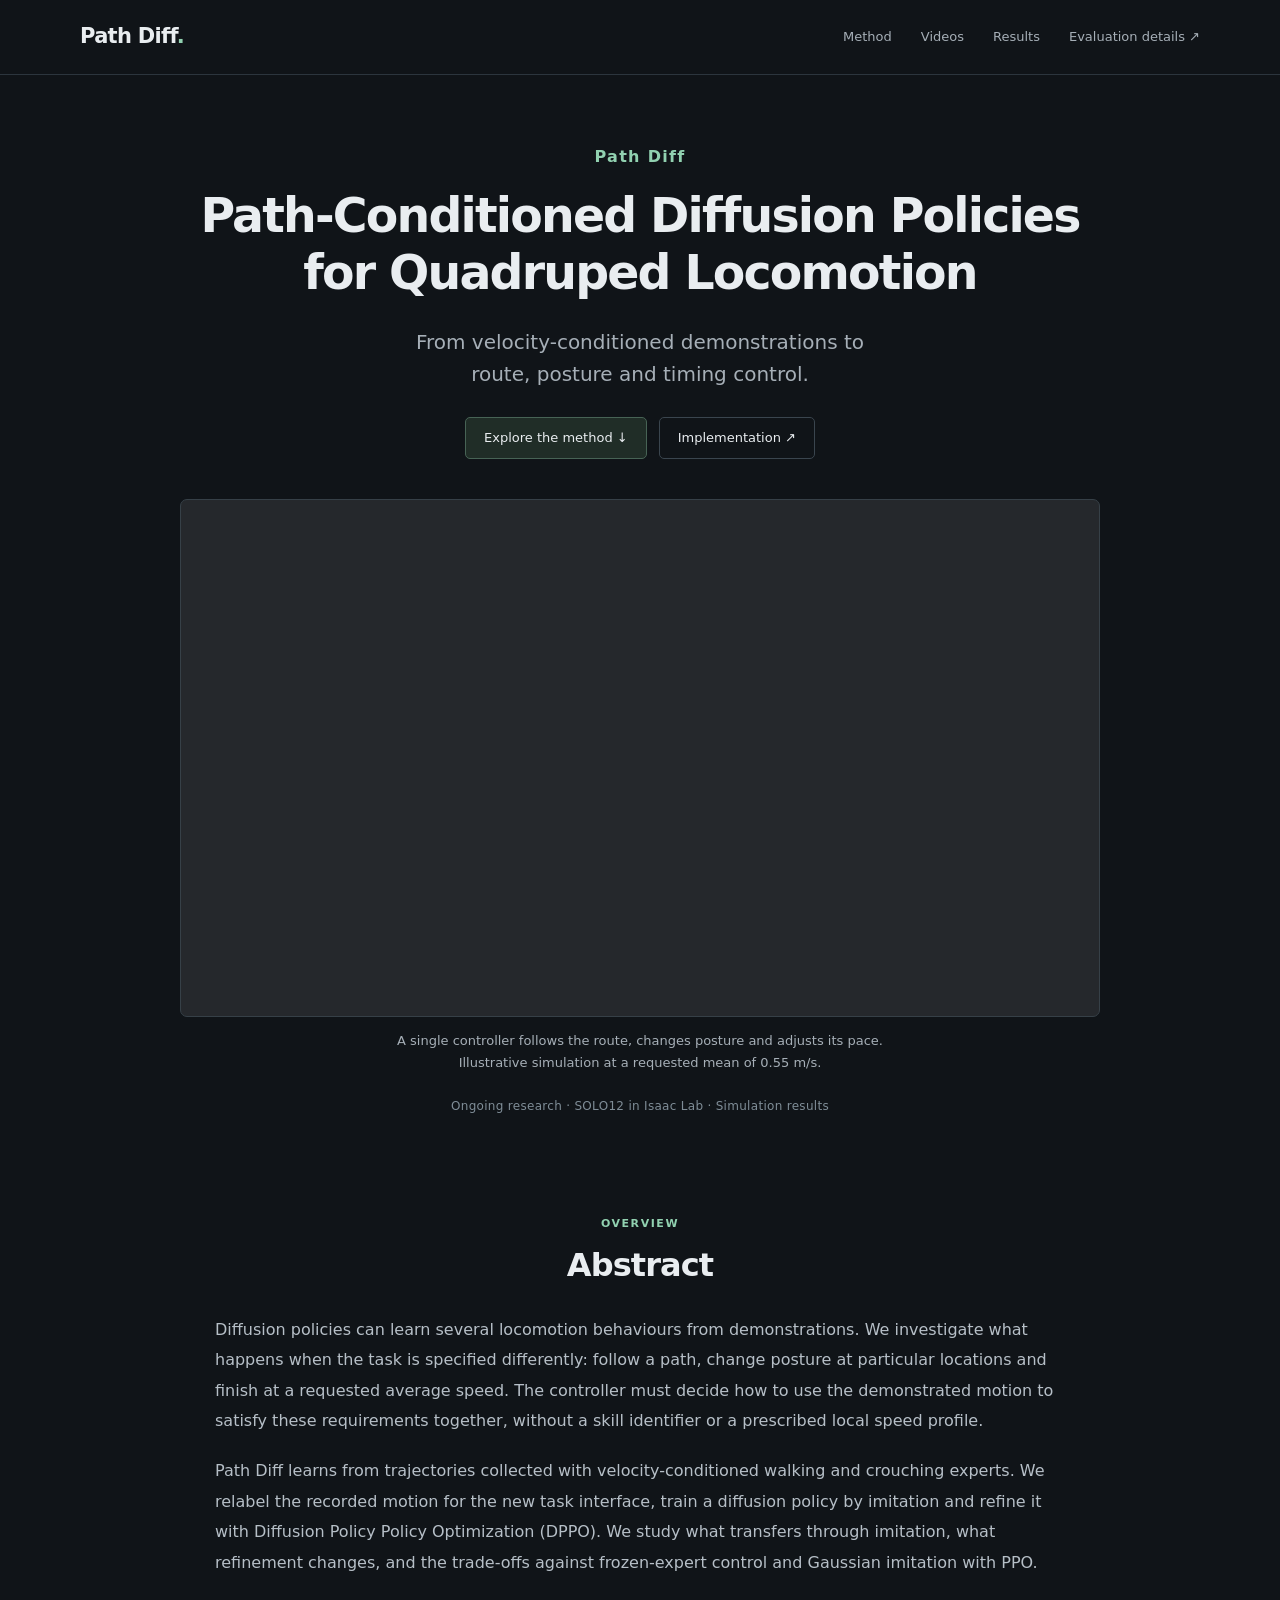
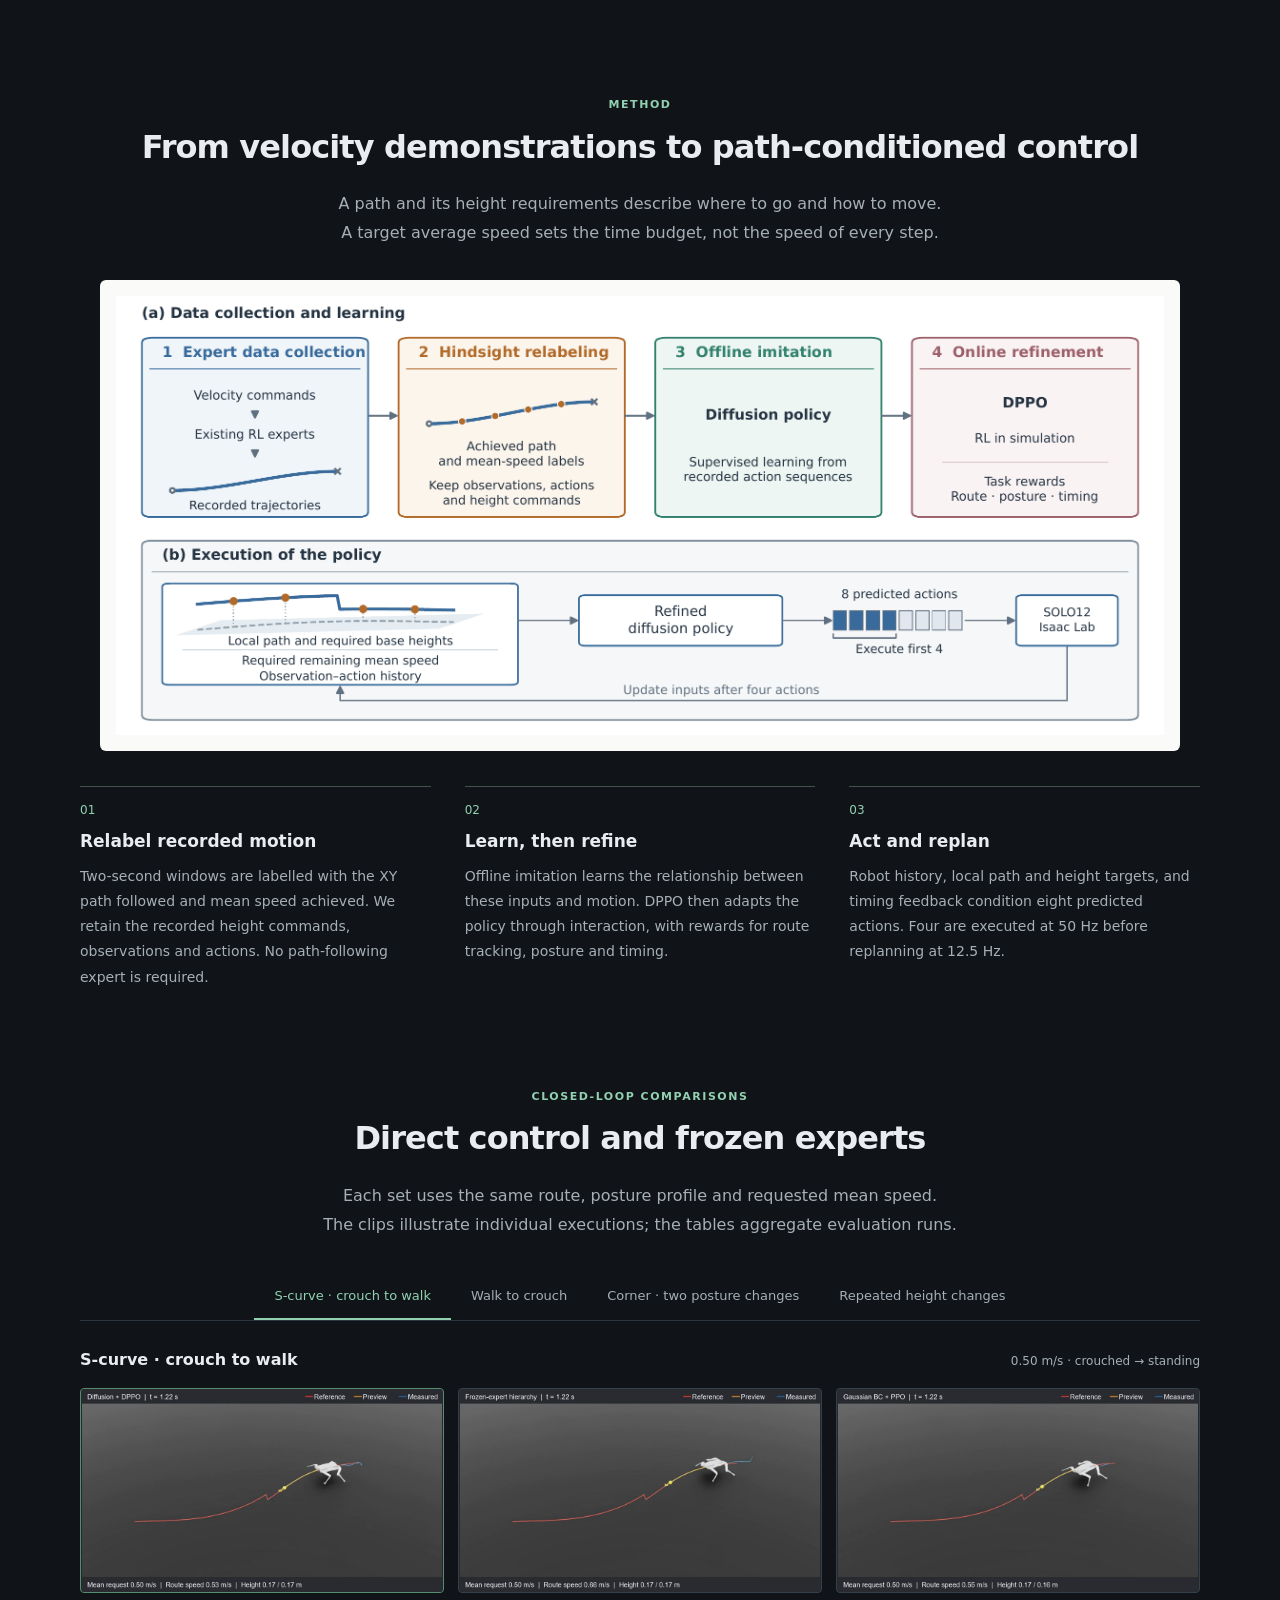
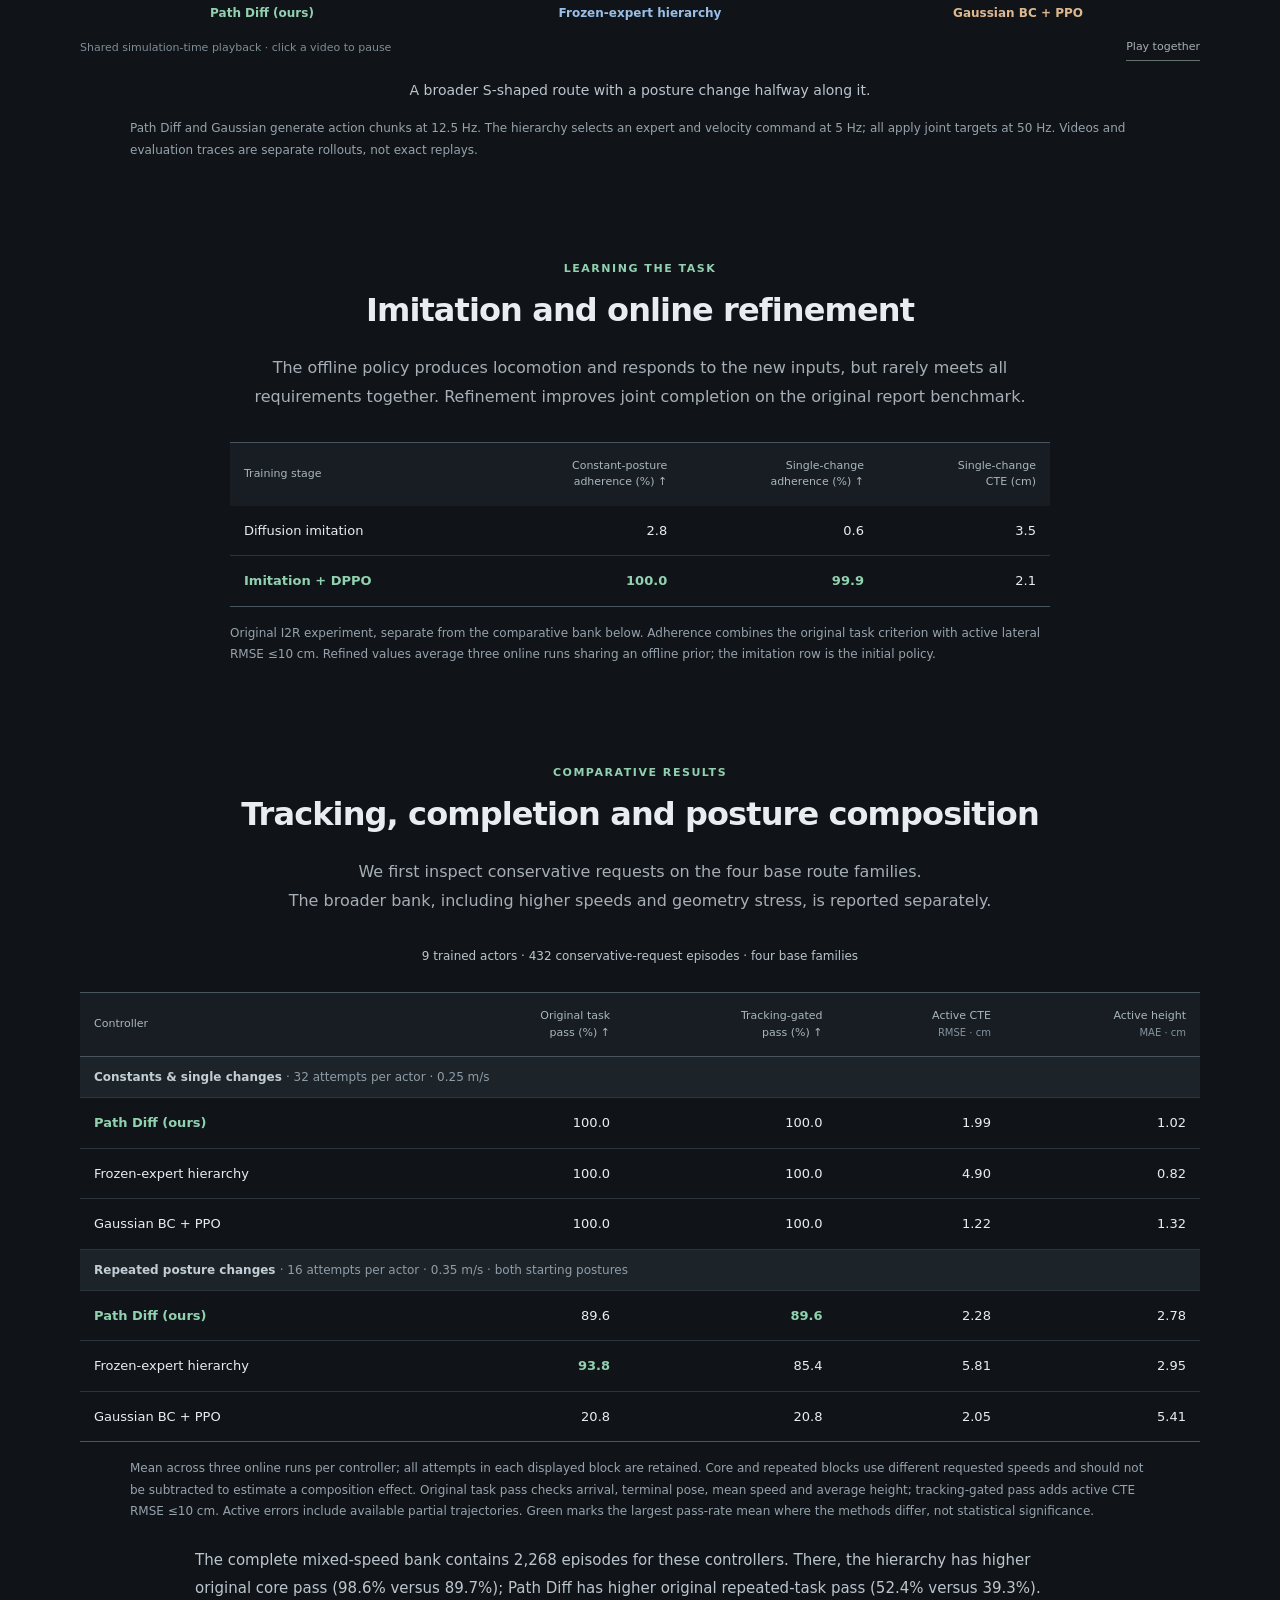
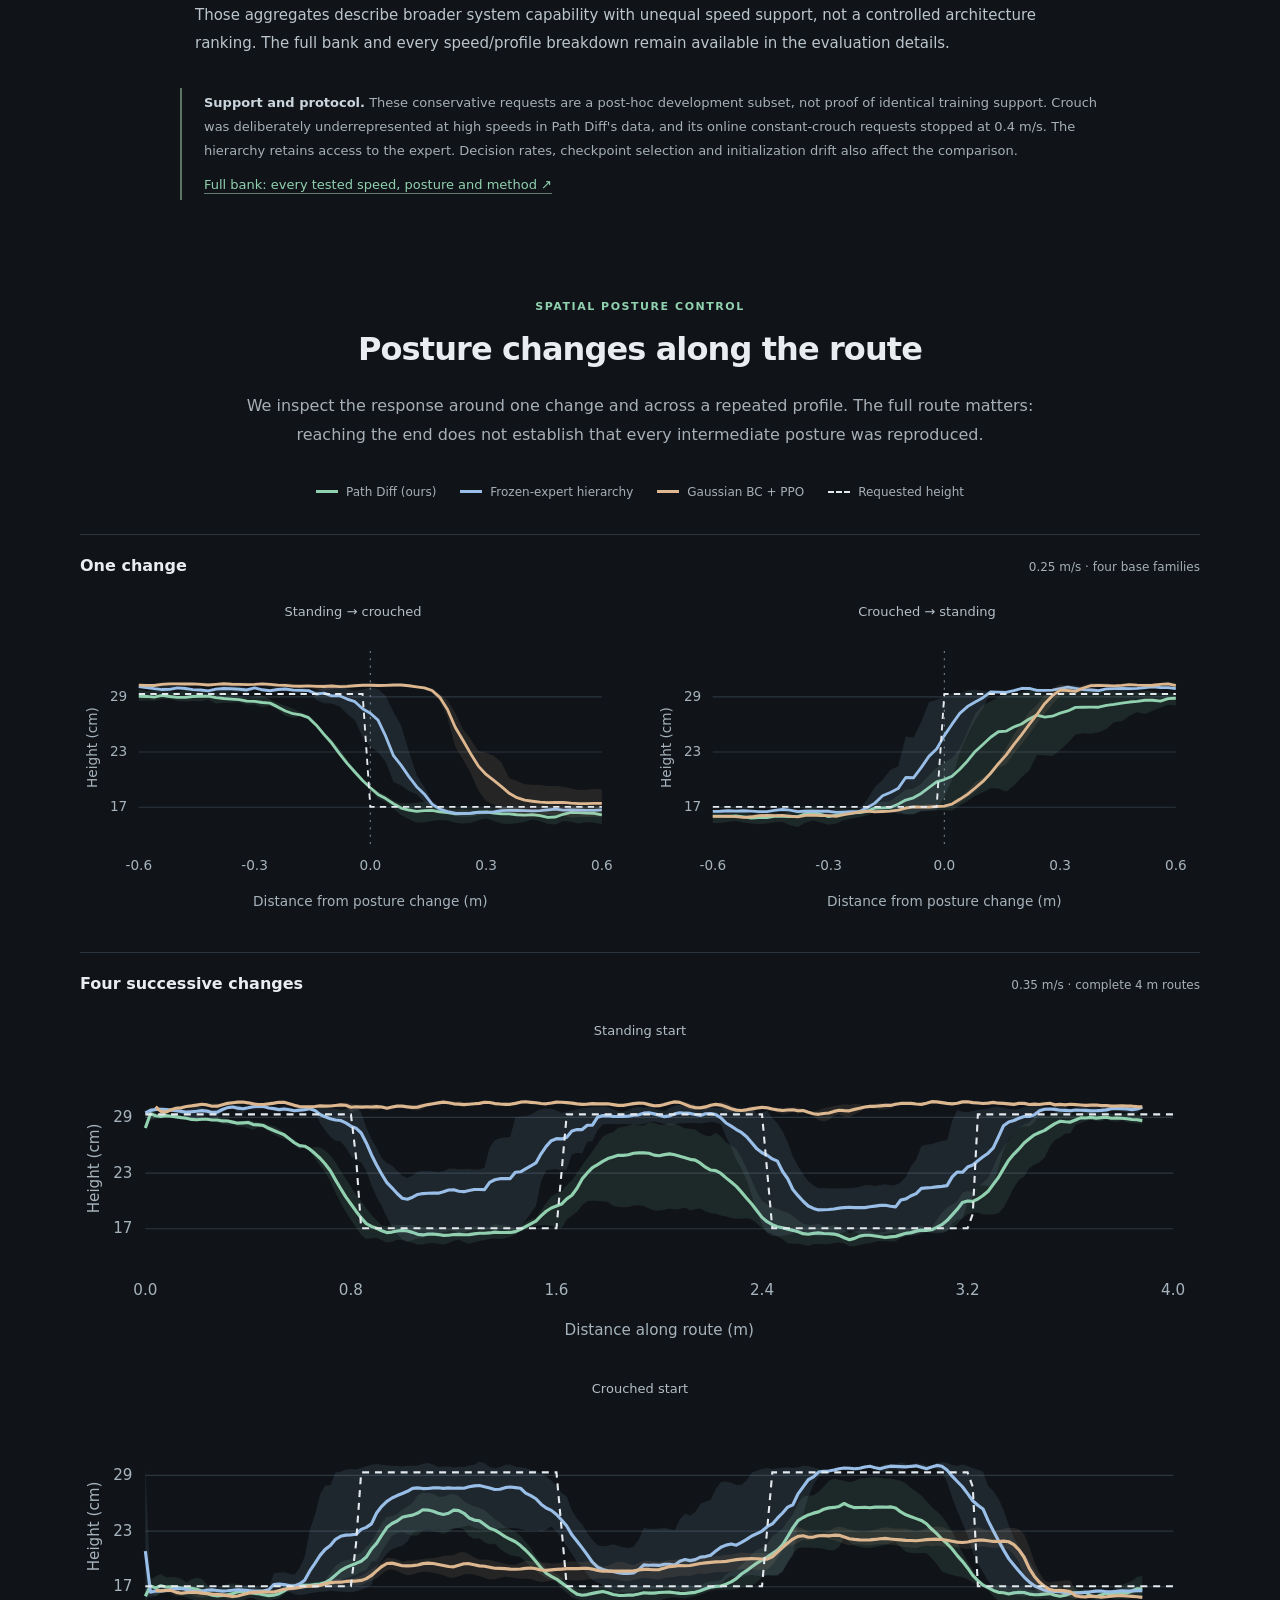
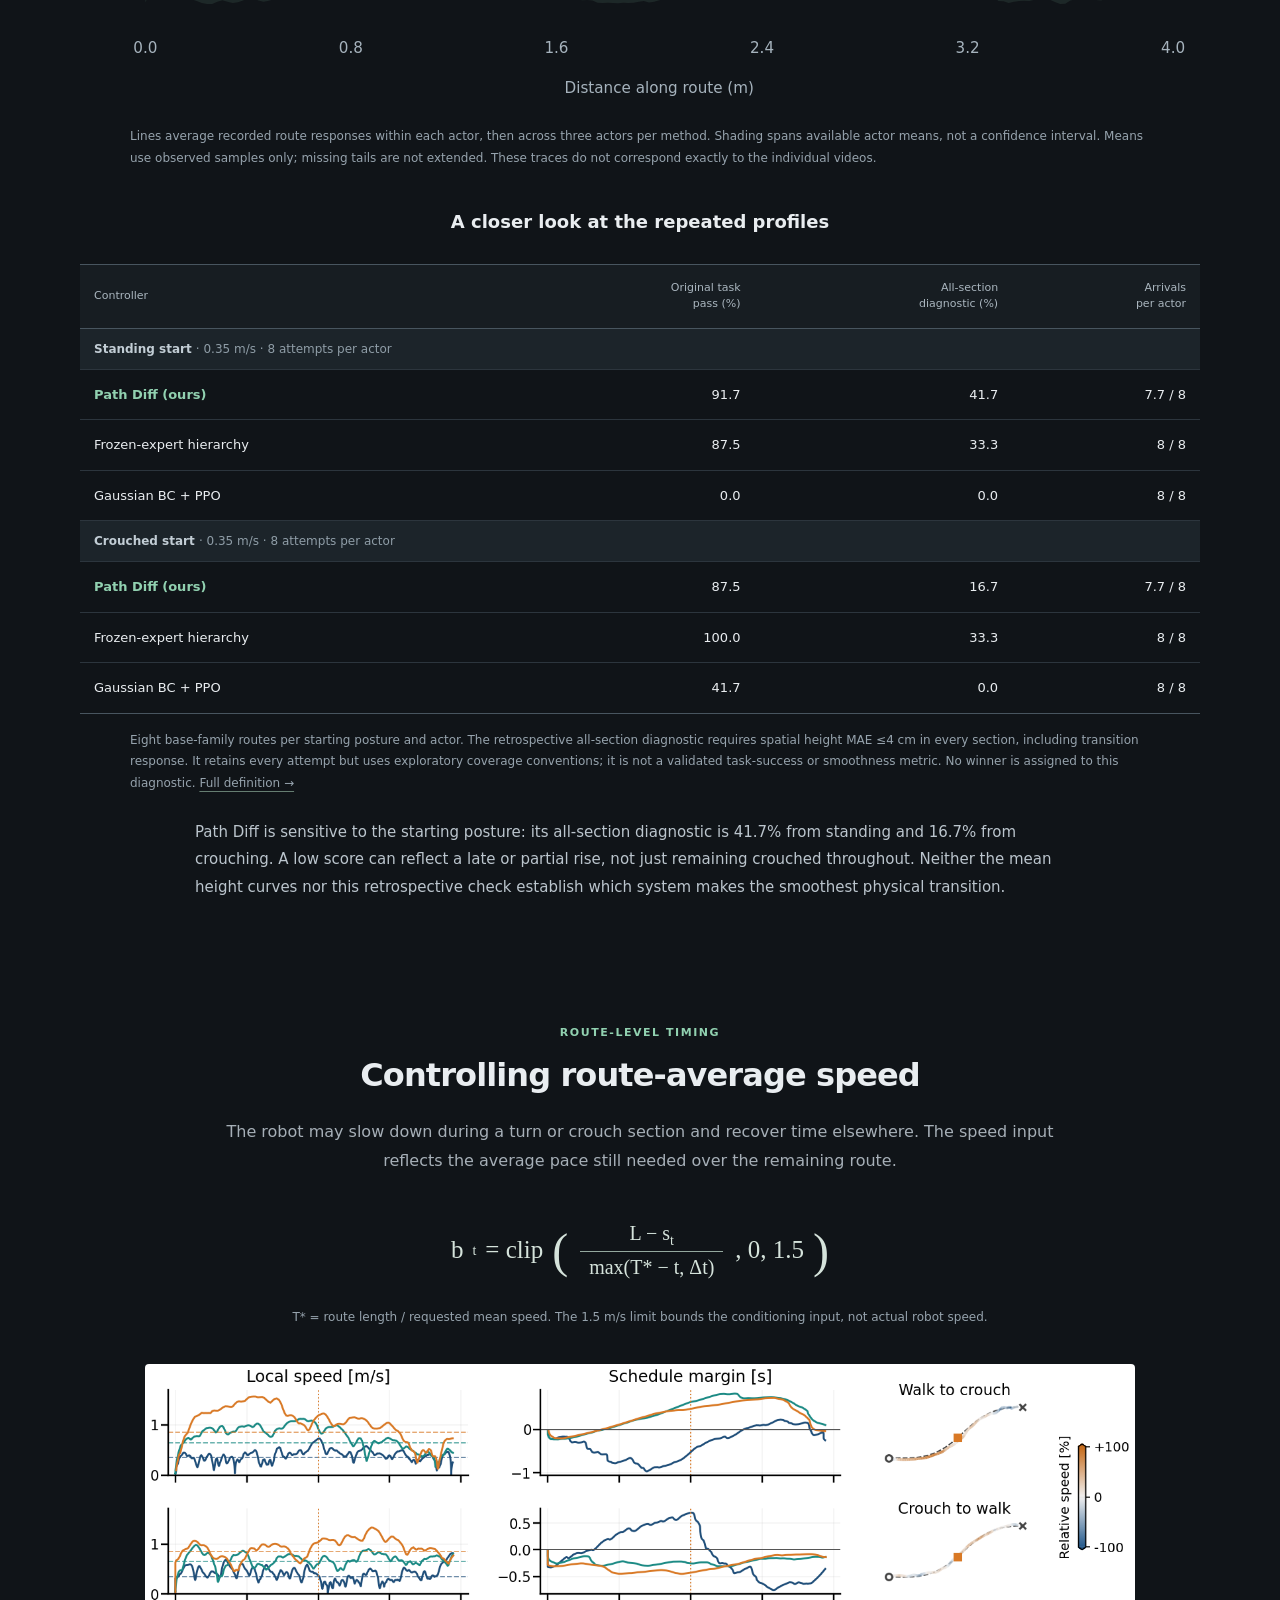
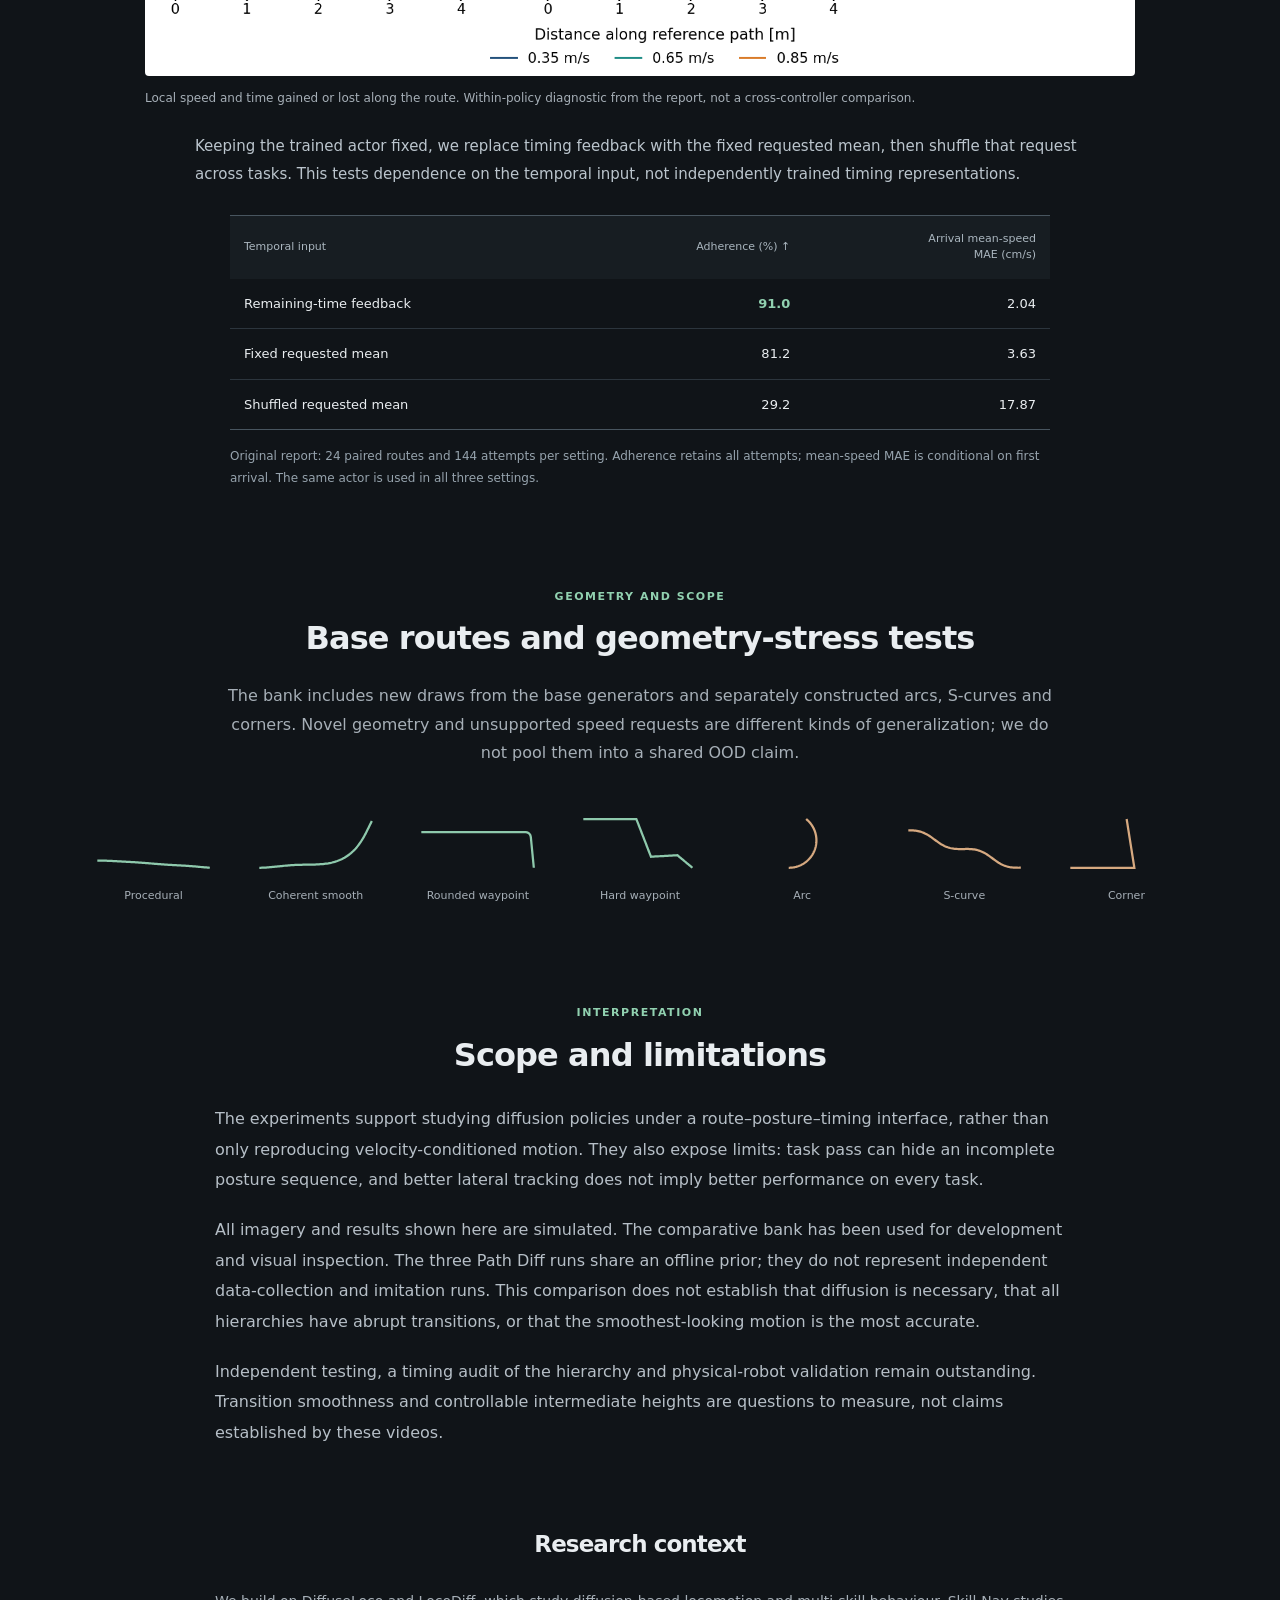
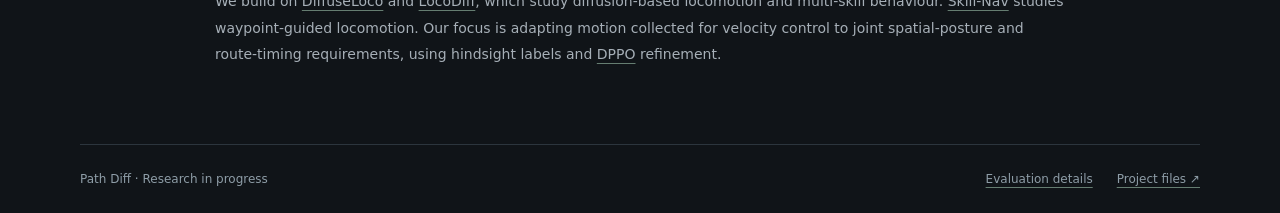
==== index.html @ ec0218c5 "Update research page, comparative evidence and metric definitions" ====
<!doctype html>
<html lang="en"><head>
<meta charset="utf-8"><meta name="viewport" content="width=device-width,initial-scale=1">
<meta name="theme-color" content="#101418"><meta name="description" content="Path Diff investigates path, posture and timing control with diffusion policies learned from velocity-conditioned locomotion experts.">
<meta property="og:title" content="Path Diff — Path-Conditioned Diffusion Policies for Quadruped Locomotion">
<meta property="og:description" content="From velocity-conditioned demonstrations to route, posture and timing control. Method, simulation comparisons and experimental results on SOLO12.">
<title>Path Diff — Path-Conditioned Diffusion Policies for Quadruped Locomotion</title>
<link rel="stylesheet" href="styles.css?v=20261118-research"><script src="evidence.js?v=20261118-research" defer></script><script src="app.js?v=20261118-research" defer></script><script src="research.js?v=20261118-research" defer></script>
</head><body>
<a class="skip" href="#main">Skip to content</a>
<header><nav class="container" aria-label="Main navigation"><a class="brand" href="#top">Path Diff<span>.</span></a><div><a href="#method">Method</a><a href="#compare">Videos</a><a href="#results">Results</a><a href="results.html">Evaluation details ↗</a></div></nav></header>
<main id="main">
<section class="intro container" id="top">
<p class="eyebrow">Path Diff</p><h1>Path-Conditioned Diffusion Policies<br class="desktop-break"> for Quadruped Locomotion</h1>
<p class="lead">From velocity-conditioned demonstrations to<br class="desktop-break"> route, posture and timing control.</p>
<div class="hero-links"><a class="resource primary" href="#method">Explore the method ↓</a><a class="resource" href="https://github.com/Stargix/isaaclab-solo-diffusion-policies">Implementation ↗</a></div>
<figure class="teaser"><div class="teaser-media"><video src="assets/media/teaser_recreated_short.mp4" autoplay muted loop playsinline preload="metadata" aria-label="SOLO12 follows a curved route and changes posture in Isaac Lab"></video></div><figcaption>A single controller follows the route, changes posture and adjusts its pace.<br>Illustrative simulation at a requested mean of 0.55 m/s.</figcaption></figure>
<p class="project-status">Ongoing research · SOLO12 in Isaac Lab · Simulation results</p>
</section>
<section class="container section prose" id="abstract">
<p class="section-kicker">Overview</p><h2>Abstract</h2>
<p>Diffusion policies can learn several locomotion behaviours from demonstrations. We investigate what happens when the task is specified differently: follow a path, change posture at particular locations and finish at a requested average speed. The controller must decide how to use the demonstrated motion to satisfy these requirements together, without a skill identifier or a prescribed local speed profile.</p>
<p>Path Diff learns from trajectories collected with velocity-conditioned walking and crouching experts. We relabel the recorded motion for the new task interface, train a diffusion policy by imitation and refine it with Diffusion Policy Policy Optimization (DPPO). We study what transfers through imitation, what refinement changes, and the trade-offs against frozen-expert control and Gaussian imitation with PPO.</p>
</section>
<section class="container section" id="method">
<p class="section-kicker">Method</p><h2>From velocity demonstrations to path-conditioned control</h2>
<p class="section-copy">A path and its height requirements describe where to go and how to move.<br class="desktop-break"> A target average speed sets the time budget, not the speed of every step.</p>
<figure class="method"><a href="assets/figures/method_grouped_25d_final.pdf" aria-label="Open method diagram as PDF"><img src="assets/figures/method_grouped_25d_final.png" loading="lazy" alt="Velocity-conditioned expert motion is relabelled for imitation and refined with DPPO. Local path and height targets, timing feedback and robot history condition execution."></a></figure>
<div class="method-explanation">
<div><span class="step">01</span><h3>Relabel recorded motion</h3><p>Two-second windows are labelled with the XY path followed and mean speed achieved. We retain the recorded height commands, observations and actions. No path-following expert is required.</p></div>
<div><span class="step">02</span><h3>Learn, then refine</h3><p>Offline imitation learns the relationship between these inputs and motion. DPPO then adapts the policy through interaction, with rewards for route tracking, posture and timing.</p></div>
<div><span class="step">03</span><h3>Act and replan</h3><p>Robot history, local path and height targets, and timing feedback condition eight predicted actions. Four are executed at 50 Hz before replanning at 12.5 Hz.</p></div>
</div></section>
<section class="container section" id="compare">
<p class="section-kicker">Closed-loop comparisons</p><h2>Direct control and frozen experts</h2>
<p class="section-copy">Each set uses the same route, posture profile and requested mean speed.<br class="desktop-break"> The clips illustrate individual executions; the tables aggregate evaluation runs.</p>
<div id="scenario-grid" class="scenario-grid" role="group" aria-label="Choose a comparison route"></div>
<div class="case-heading"><h3 id="case-title">Loading comparison</h3><p id="case-request"></p></div>
<div class="video-grid-wrap"><div id="videos" class="videos"></div></div>
<div class="playback-note"><span>Shared simulation-time playback · click a video to pause</span><button id="play" type="button" aria-pressed="false">Play together</button></div>
<p id="case-explanation" class="case-explanation" aria-live="polite">Loading comparisons…</p>
<p class="table-note">Path Diff and Gaussian generate action chunks at 12.5 Hz. The hierarchy selects an expert and velocity command at 5 Hz; all apply joint targets at 50 Hz. Videos and evaluation traces are separate rollouts, not exact replays.</p>
</section>
<section class="container section" id="learning-stages">
<p class="section-kicker">Learning the task</p><h2>Imitation and online refinement</h2>
<p class="section-copy">The offline policy produces locomotion and responds to the new inputs, but rarely meets all requirements together. Refinement improves joint completion on the original report benchmark.</p>
<div id="training-table" class="result-table compact"></div>
<p class="table-note narrow">Original I2R experiment, separate from the comparative bank below. Adherence combines the original task criterion with active lateral RMSE ≤10 cm. Refined values average three online runs sharing an offline prior; the imitation row is the initial policy.</p>
</section>
<section class="container section" id="results">
<p class="section-kicker">Comparative results</p><h2>Tracking, completion and posture composition</h2>
<p class="section-copy">We first inspect conservative requests on the four base route families.<br class="desktop-break"> The broader bank, including higher speeds and geometry stress, is reported separately.</p>
<p id="bank-overview" class="data-scope">Loading evaluation bank…</p><div id="system-results" class="result-table"></div>
<p class="table-note">Mean across three online runs per controller; all attempts in each displayed block are retained. Core and repeated blocks use different requested speeds and should not be subtracted to estimate a composition effect. Original task pass checks arrival, terminal pose, mean speed and average height; tracking-gated pass adds active CTE RMSE ≤10 cm. Active errors include available partial trajectories. Green marks the largest pass-rate mean where the methods differ, not statistical significance.</p>
<p id="system-reading" class="reading"></p>
<div class="protocol-note"><p><strong>Support and protocol.</strong> These conservative requests are a post-hoc development subset, not proof of identical training support. Crouch was deliberately underrepresented at high speeds in Path Diff's data, and its online constant-crouch requests stopped at 0.4 m/s. The hierarchy retains access to the expert. Decision rates, checkpoint selection and initialization drift also affect the comparison.</p><a href="results.html">Full bank: every tested speed, posture and method ↗</a></div>
</section>
<section class="container section" id="transitions">
<p class="section-kicker">Spatial posture control</p><h2>Posture changes along the route</h2>
<p class="section-copy">We inspect the response around one change and across a repeated profile. The full route matters: reaching the end does not establish that every intermediate posture was reproduced.</p>
<div class="method-legend"><span class="ours">Path Diff (ours)</span><span class="hierarchy">Frozen-expert hierarchy</span><span class="gaussian">Gaussian BC + PPO</span><span class="requested">Requested height</span></div>
<div class="figure-heading"><h3>One change</h3><p>0.25 m/s · four base families</p></div><div id="single-response" class="response-grid"></div>
<div class="figure-heading"><h3>Four successive changes</h3><p>0.35 m/s · complete 4 m routes</p></div><div id="repeated-response" class="sequence-grid"></div>
<p class="table-note">Lines average recorded route responses within each actor, then across three actors per method. Shading spans available actor means, not a confidence interval. Means use observed samples only; missing tails are not extended. These traces do not correspond exactly to the individual videos.</p>
<h3 class="plot-heading">A closer look at the repeated profiles</h3><div id="composition-table" class="result-table"></div>
<p class="table-note">Eight base-family routes per starting posture and actor. The retrospective all-section diagnostic requires spatial height MAE ≤4 cm in every section, including transition response. It retains every attempt but uses exploratory coverage conventions; it is not a validated task-success or smoothness metric. No winner is assigned to this diagnostic. <a href="results.html#definitions">Full definition →</a></p>
<p id="composition-reading" class="reading"></p>
</section>
<section class="container section" id="timing">
<p class="section-kicker">Route-level timing</p><h2>Controlling route-average speed</h2>
<p class="section-copy">The robot may slow down during a turn or crouch section and recover time elsewhere. The speed input reflects the average pace still needed over the remaining route.</p>
<p class="budget-equation" aria-label="Remaining pace is remaining distance divided by remaining time, clipped between zero and 1.5 metres per second">b<sub>t</sub> = clip<span class="equation-bracket">(</span><span class="fraction"><span>L − s<sub>t</sub></span><span>max(T* − t, Δt)</span></span>, 0, 1.5<span class="equation-bracket">)</span></p>
<p class="table-note equation-note">T* = route length / requested mean speed. The 1.5 m/s limit bounds the conditioning input, not actual robot speed.</p>
<figure class="paper-figure"><img src="assets/figures/report/speed_on_path.png" loading="lazy" alt="Local speed and schedule margin along walking-to-crouching and crouching-to-walking routes at three requested mean speeds"><figcaption>Local speed and time gained or lost along the route. Within-policy diagnostic from the report, not a cross-controller comparison.</figcaption></figure>
<p class="reading">Keeping the trained actor fixed, we replace timing feedback with the fixed requested mean, then shuffle that request across tasks. This tests dependence on the temporal input, not independently trained timing representations.</p>
<div id="timing-table" class="result-table compact"></div>
<p class="table-note narrow">Original report: 24 paired routes and 144 attempts per setting. Adherence retains all attempts; mean-speed MAE is conditional on first arrival. The same actor is used in all three settings.</p>
</section>
<section class="container section" id="evaluation-scope">
<p class="section-kicker">Geometry and scope</p><h2>Base routes and geometry-stress tests</h2>
<p class="section-copy">The bank includes new draws from the base generators and separately constructed arcs, S-curves and corners. Novel geometry and unsupported speed requests are different kinds of generalization; we do not pool them into a shared OOD claim.</p>
<div id="family-grid" class="family-grid"></div>
</section>
<section class="container section prose" id="scope">
<p class="section-kicker">Interpretation</p><h2>Scope and limitations</h2>
<p>The experiments support studying diffusion policies under a route–posture–timing interface, rather than only reproducing velocity-conditioned motion. They also expose limits: task pass can hide an incomplete posture sequence, and better lateral tracking does not imply better performance on every task.</p>
<p>All imagery and results shown here are simulated. The comparative bank has been used for development and visual inspection. The three Path Diff runs share an offline prior; they do not represent independent data-collection and imitation runs. This comparison does not establish that diffusion is necessary, that all hierarchies have abrupt transitions, or that the smoothest-looking motion is the most accurate.</p>
<p>Independent testing, a timing audit of the hierarchy and physical-robot validation remain outstanding. Transition smoothness and controllable intermediate heights are questions to measure, not claims established by these videos.</p>
</section>
<section class="container section prose related" id="context"><h2>Research context</h2><p>We build on <a href="https://arxiv.org/abs/2404.19264">DiffuseLoco</a> and <a href="https://arxiv.org/abs/2411.08832">LocoDiff</a>, which study diffusion-based locomotion and multi-skill behaviour. <a href="https://arxiv.org/abs/2506.21853">Skill-Nav</a> studies waypoint-guided locomotion. Our focus is adapting motion collected for velocity control to joint spatial-posture and route-timing requirements, using hindsight labels and <a href="https://arxiv.org/abs/2409.00588">DPPO</a> refinement.</p></section>
<p id="research-error" class="container error" role="alert" hidden>Some experimental data could not load. Please reload the page.</p>
</main><footer class="container"><span>Path Diff · Research in progress</span><div><a href="results.html">Evaluation details</a><a href="https://github.com/Stargix/path-diff">Project files ↗</a></div></footer>
<noscript><p class="container">Enable JavaScript for comparison videos, figures and experimental tables. The method and research description remain available above.</p></noscript>
</body></html>
---- styles.css ----
:root{color-scheme:dark;--bg:#101418;--panel:#171d22;--text:#e9edf0;--muted:#a6afb7;--line:#2c353d;--accent:#91d1b0;--blue:#99bee7;--sand:#ddb78f;font:16px/1.7 system-ui,-apple-system,BlinkMacSystemFont,"Segoe UI",sans-serif}
*{box-sizing:border-box}html{scroll-behavior:smooth;scroll-padding-top:32px}body{margin:0;background:var(--bg);color:var(--text)}a{color:inherit;text-underline-offset:4px;text-decoration-color:#657d71}a:hover{color:var(--accent)}button{font:inherit;color:inherit;cursor:pointer}a:focus-visible,button:focus-visible,video:focus-visible{outline:2px solid var(--accent);outline-offset:5px}.container{width:min(1120px,calc(100% - 64px));margin-inline:auto}h1,h2,h3,h4,p,figure{margin:0}h1,h2,h3{text-wrap:balance}header{border-bottom:1px solid var(--line)}nav{display:flex;justify-content:space-between;align-items:center;min-height:74px;gap:20px}nav>div{display:flex;gap:29px}nav a{font-size:13px;text-decoration:none;color:var(--muted)}.brand{font-size:21px;font-weight:700;letter-spacing:-.7px;color:var(--text)}.brand span{color:var(--accent)}
.intro{text-align:center;padding-top:68px}.eyebrow{font-size:16px;font-weight:650;color:var(--accent);letter-spacing:.08em;margin-bottom:18px}.intro h1{font-size:clamp(32px,3.7vw,49px);line-height:1.2;letter-spacing:-1.8px;font-weight:650;max-width:1040px;margin:auto}.lead{font-size:20px;line-height:1.6;color:var(--muted);margin:24px auto;max-width:750px}.hero-links{display:flex;justify-content:center;gap:12px;margin:27px 0 40px}.resource{display:inline-flex;padding:9px 18px;border:1px solid #3a454e;border-radius:5px;font-size:13px;text-decoration:none;color:var(--text)}.resource.primary{background:#202d27;border-color:#476355}.resource:hover{border-color:var(--accent)}.teaser{max-width:920px;margin:auto}.teaser-media{overflow:hidden;border-radius:7px;border:1px solid #364047;background:#25282c}.teaser video{width:100%;height:auto;aspect-ratio:16/9;display:block;object-fit:contain}.teaser figcaption{margin-top:13px;font-size:13px;line-height:1.65;color:var(--muted)}.project-status{margin-top:23px;color:#7f8d97;font-size:12px;letter-spacing:.025em}
.section{padding-top:98px}.section-kicker{text-align:center;color:var(--accent);font-size:11px;font-weight:650;letter-spacing:.14em;text-transform:uppercase;margin-bottom:12px}h2{font-size:32px;line-height:1.3;font-weight:600;letter-spacing:-.9px;text-align:center;margin-bottom:22px}.section-copy{font-size:16px;line-height:1.8;max-width:830px;margin:0 auto 30px;text-align:center;color:var(--muted)}.prose{max-width:850px}.prose>p:not(.section-kicker){font-size:16px;line-height:1.9;color:#b6bfc7;margin-bottom:20px}.prose h2{margin-bottom:28px}.method{margin:32px auto 28px;max-width:1080px}.method a{display:block;padding:16px;background:#fafbf9;border-radius:6px}.method img{display:block;width:100%;height:auto}.method-explanation{display:grid;grid-template-columns:repeat(3,minmax(0,1fr));gap:34px;margin:35px auto 0}.step{font-size:12px;color:var(--accent);display:block;border-top:1px solid #43554b;padding-top:13px;margin-bottom:10px;font-variant-numeric:tabular-nums}.method-explanation h3{font-size:17px;line-height:1.4;margin-bottom:10px;font-weight:550}.method-explanation p{font-size:14px;color:var(--muted);line-height:1.8}
.scenario-grid{display:flex;justify-content:center;flex-wrap:wrap;margin:34px 0 25px;border-bottom:1px solid var(--line)}.scenario-button{font-size:13px;color:var(--muted);border:0;border-bottom:2px solid transparent;padding:11px 20px;background:none}.scenario-button:hover{color:var(--text)}.scenario-button[aria-pressed=true]{color:var(--accent);border-bottom-color:var(--accent)}.case-heading{display:flex;align-items:baseline;justify-content:space-between;gap:20px;margin-bottom:15px}.case-heading h3{font-size:16px;font-weight:550}.case-heading p{font-size:12px;color:var(--muted)}.video-grid-wrap{overflow-x:auto;overscroll-behavior-inline:contain}.videos{display:grid;grid-template-columns:repeat(3,minmax(0,1fr));gap:14px;min-width:660px;align-items:start}.video-card{min-width:0}.video-card video{display:block;width:100%;height:auto;aspect-ratio:16/9;object-fit:contain;background:#25282c;border:1px solid #35414a;border-radius:4px;cursor:pointer}.video-card.ours video{border-color:#568c70}.video-card figcaption{text-align:center;margin:10px 0 0;color:var(--blue);font-size:12px}.video-card.ours figcaption{color:var(--accent)}.video-card:last-child figcaption{color:var(--sand)}.video-card strong{font-weight:550}.playback-note{display:flex;align-items:center;justify-content:space-between;margin:12px 0 18px;gap:12px;color:#7f8d97;font-size:11px}.playback-note button{padding:3px 0;background:none;border:0;border-bottom:1px solid #64736b;font-size:11px;color:var(--muted)}.case-explanation{font-size:14px;text-align:center;color:#bbc5cd;max-width:880px;margin:auto}.table-note{color:#96a3ad;font-size:12px;line-height:1.8;margin:16px auto 0;max-width:1020px}.table-note.narrow{max-width:820px}.data-scope{font-size:12px;text-align:center;color:#b9c5cd;margin:0 auto 18px}.reading{font-size:15px;line-height:1.85;max-width:890px;margin:24px auto;color:#bbc5cd}.protocol-note{margin:30px auto 0;border-left:2px solid #597663;padding:3px 0 3px 22px;max-width:920px;font-size:13px;color:var(--muted);line-height:1.85}.protocol-note strong{color:#cbd5dd;font-weight:550}.protocol-note a{display:inline-block;margin-top:10px;color:var(--accent)}
.result-table{overflow-x:auto;margin:26px auto 0;border-block:1px solid #48555f;max-width:1120px}.result-table.compact{max-width:820px}.result-table table{border-collapse:collapse;width:100%;font-variant-numeric:tabular-nums;font-size:13px;line-height:1.5;min-width:640px}.result-table th,.result-table td{padding:15px 14px;text-align:right;border-bottom:1px solid var(--line)}.result-table thead th{font-size:11px;color:#aab6bf;font-weight:500;background:#171d22}.result-table thead th span{font-size:10px;color:#84949e}.result-table th:first-child{text-align:left}.result-table tbody th{font-weight:500;white-space:nowrap}.result-table tr:last-child>*{border-bottom:0}.result-table .table-group th{background:#1c242a;padding-block:11px;font-size:12px;color:#c2cdd5;text-align:left;font-weight:550;border-top:1px solid #48555f}.result-table tr.ours th{color:var(--accent);font-weight:600}.result-table .winner{color:var(--accent);font-weight:650}.result-table .table-group span{color:#8f9da7;font-weight:400}.result-table tbody th[scope=row]{position:sticky;left:0;background:var(--bg);z-index:1}
.method-legend{display:flex;justify-content:center;gap:24px;flex-wrap:wrap;color:var(--muted);font-size:12px;margin:32px 0}.method-legend span:before{content:'';display:inline-block;width:22px;height:3px;background:var(--accent);margin:0 8px 3px 0}.method-legend .hierarchy:before{background:var(--blue)}.method-legend .gaussian:before{background:var(--sand)}.method-legend .requested:before{background:none;height:0;border-top:2px dashed #e4e9ee}.figure-heading{display:flex;justify-content:space-between;align-items:baseline;border-top:1px solid var(--line);padding-top:17px;margin:31px 0 14px;gap:15px}.figure-heading h3{font-size:16px;font-weight:550}.figure-heading p{font-size:12px;color:var(--muted)}.response-grid{display:grid;grid-template-columns:1fr 1fr;gap:28px}.sequence-grid{display:grid;grid-template-columns:1fr;gap:18px}.response-panel{min-width:0}.response-panel h4{font-size:13px;text-align:center;color:#b3bec7;font-weight:500;margin:8px 0}.response-panel svg{width:100%;height:auto;display:block}.response-panel svg text{fill:#a6b3bd;font-family:inherit;font-size:13px}.plot-heading{font-size:18px;font-weight:550;text-align:center;margin:38px 0 18px}.budget-equation{display:flex;justify-content:center;align-items:center;gap:9px;font-family:Georgia,"Times New Roman",serif;font-size:25px;margin:34px 0 13px;color:#d5e3db}.budget-equation sub{font-size:14px}.fraction{display:inline-flex;flex-direction:column;font-size:20px;line-height:1.55;text-align:center;margin-inline:3px}.fraction>span:first-child{border-bottom:1px solid #94a89e}.fraction>span{padding:0 9px}.equation-bracket{font-size:48px}.equation-note{text-align:center}.paper-figure{margin:35px auto 20px;max-width:990px}.paper-figure img{display:block;width:100%;height:auto;background:#fff;border-radius:4px}.paper-figure figcaption{font-size:12px;color:var(--muted);margin-top:12px;line-height:1.8}.family-grid{display:grid;grid-template-columns:repeat(7,minmax(0,1fr));gap:15px;margin-top:36px}.family-item{text-align:center;color:var(--muted);font-size:11px}.family-item svg{display:block;width:100%;height:75px;margin-bottom:8px}.related{padding-top:62px}.related h2{font-size:23px}.related>p:not(.section-kicker){font-size:14px;color:var(--muted)}footer{margin-top:76px!important;padding:24px 0;border-top:1px solid var(--line);display:flex;justify-content:space-between;gap:20px;font-size:12px;color:#8e9da7}footer>div{display:flex;gap:24px}.skip{position:absolute;left:-10000px}.skip:focus{left:10px;top:10px;padding:12px;background:var(--panel);z-index:10}.error{color:#f0b7a5;text-align:center;padding-top:25px}.details-hero{padding-top:56px}.details-hero h1{font-size:38px;line-height:1.25;letter-spacing:-1px;margin-bottom:20px}.details-hero>p{max-width:850px;color:var(--muted);font-size:15px;line-height:1.85}.details-nav{display:flex;gap:22px;flex-wrap:wrap;margin-top:23px;font-size:13px}.details-list dt{font-size:15px;font-weight:550;color:var(--text);margin-top:25px}.details-list dd{margin:6px 0 0;font-size:14px;color:var(--muted);line-height:1.85}.details-page .section{padding-top:65px}.details-page h2{text-align:left}.details-page .prose{margin-left:0}.small-caption{font-size:12px;color:var(--muted);margin-top:13px}
@media(min-width:1600px){.intro{padding-top:78px}.teaser{max-width:980px}}
@media(max-width:850px){.container{width:calc(100% - 40px)}.intro{padding-top:45px}.intro h1{font-size:36px;letter-spacing:-1.2px}.lead{font-size:18px}.section{padding-top:75px}h2{font-size:28px}.method-explanation{gap:22px}.method-explanation h3{font-size:15px}.method-explanation p{font-size:13px}.family-grid{gap:8px}.response-grid{gap:10px}nav>div{gap:18px}.result-table table{font-size:12px}.result-table td,.result-table th{padding:13px 11px}}
@media(max-width:600px){.container{width:calc(100% - 30px)}nav{min-height:61px}nav>div{gap:17px}nav a{font-size:11px}nav>div>a:last-child{display:none}.brand{font-size:19px}.intro{padding-top:38px}.intro h1{font-size:31px;letter-spacing:-1px}.desktop-break{display:none}.eyebrow{font-size:13px;margin-bottom:16px}.lead{font-size:16px;margin-top:19px}.hero-links{margin:23px 0 29px;gap:10px}.resource{font-size:12px;padding:8px 13px}.project-status{font-size:10px}.teaser figcaption{font-size:11px}.section{padding-top:62px}h2{font-size:26px;letter-spacing:-.7px}.section-copy,.prose>p:not(.section-kicker){font-size:14px}.method a{padding:7px}.method-explanation{grid-template-columns:1fr;gap:22px;margin-top:23px}.method-explanation h3{font-size:16px}.method-explanation p{font-size:14px}.step{margin-bottom:7px}.scenario-button{font-size:11px;padding:10px 12px}.case-heading{display:block}.case-heading p{margin-top:3px;font-size:11px}.playback-note>span{max-width:210px;font-size:10px}.case-explanation{font-size:13px}.response-grid{grid-template-columns:1fr;gap:14px}.sequence-grid svg{min-width:620px}.sequence-grid .response-panel{overflow-x:auto}.figure-heading{gap:10px}.figure-heading h3{font-size:14px}.figure-heading p{font-size:10px}.method-legend{font-size:10px;gap:10px 17px}.reading{font-size:14px}.table-note{font-size:11px}.protocol-note{font-size:12px;padding-left:15px}.family-grid{grid-template-columns:repeat(4,minmax(0,1fr));gap:18px 8px}.family-item svg{height:57px}.budget-equation{font-size:21px;gap:6px}.fraction{font-size:16px}.equation-bracket{font-size:39px}footer{font-size:11px;align-items:start}footer>div{flex-direction:column;gap:6px}.details-hero h1{font-size:30px}.details-nav{gap:15px;font-size:12px}}
@media(prefers-reduced-motion:reduce){html{scroll-behavior:auto}}
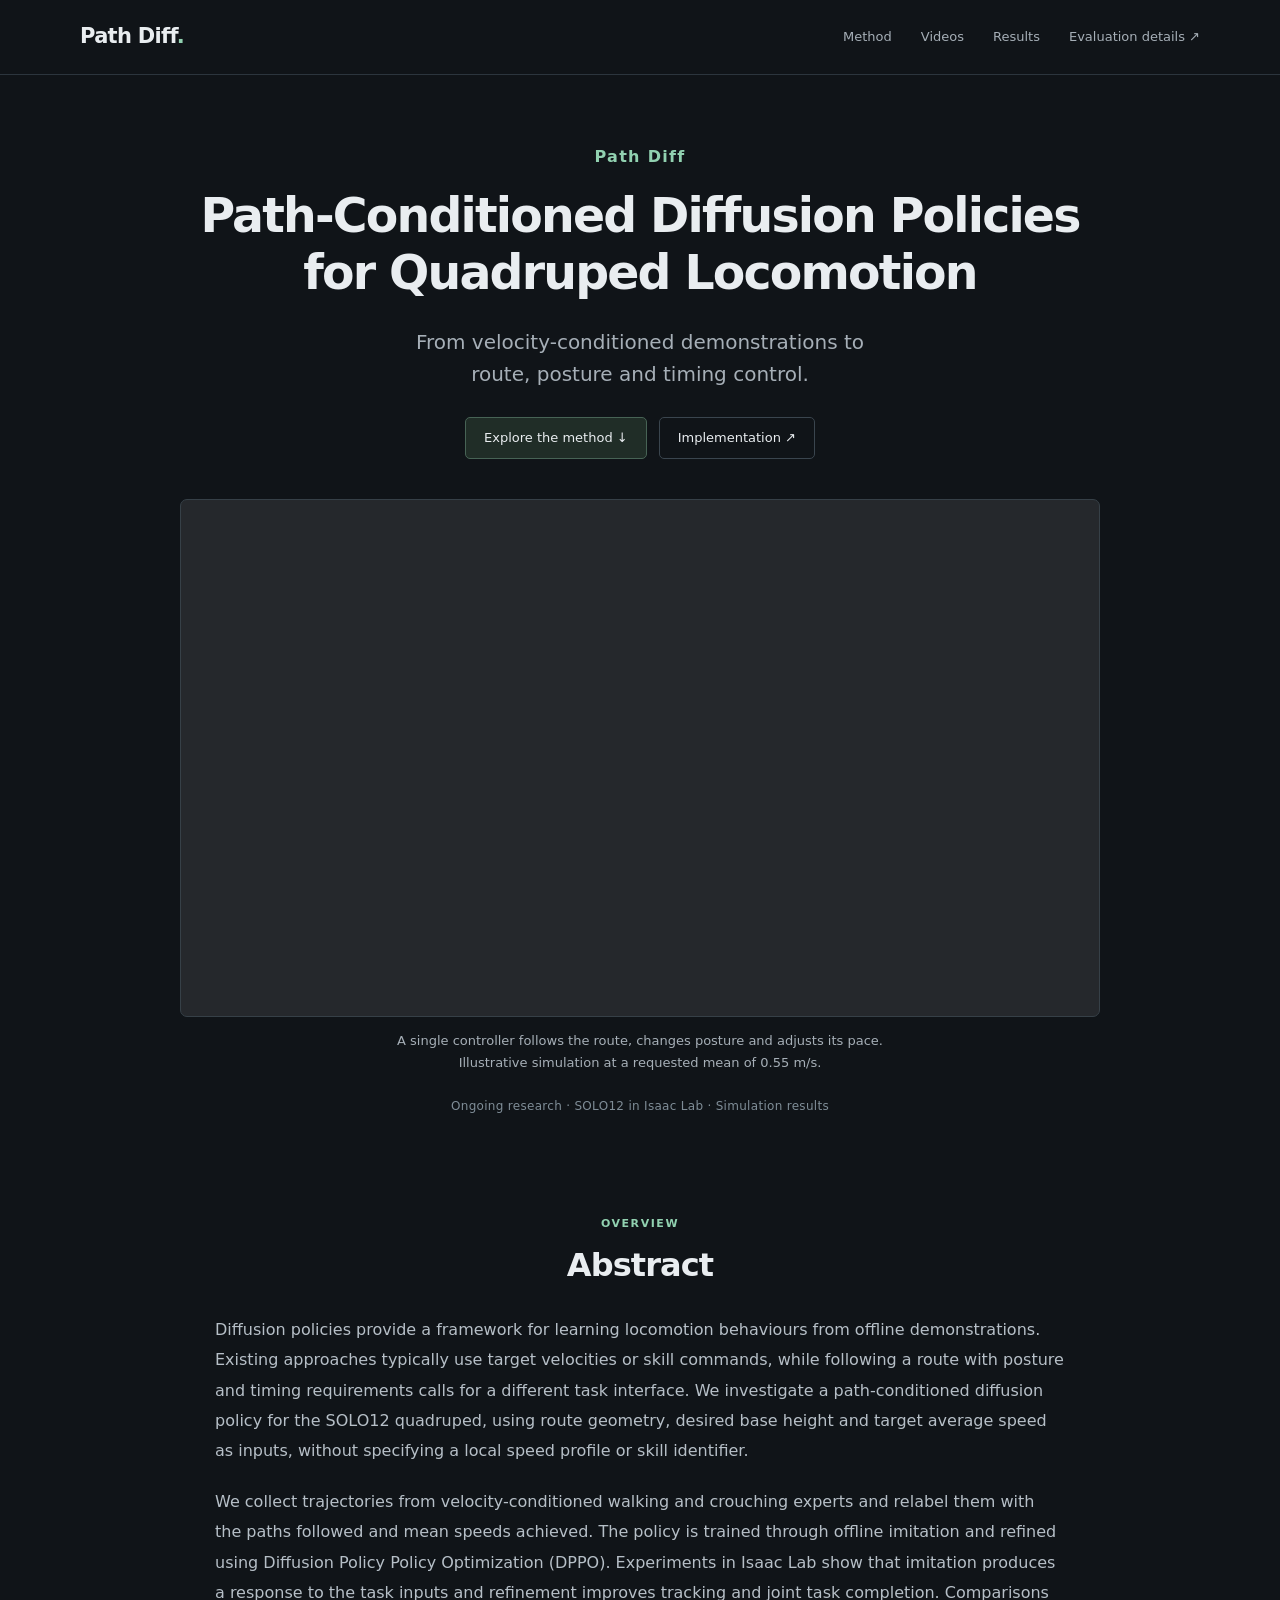
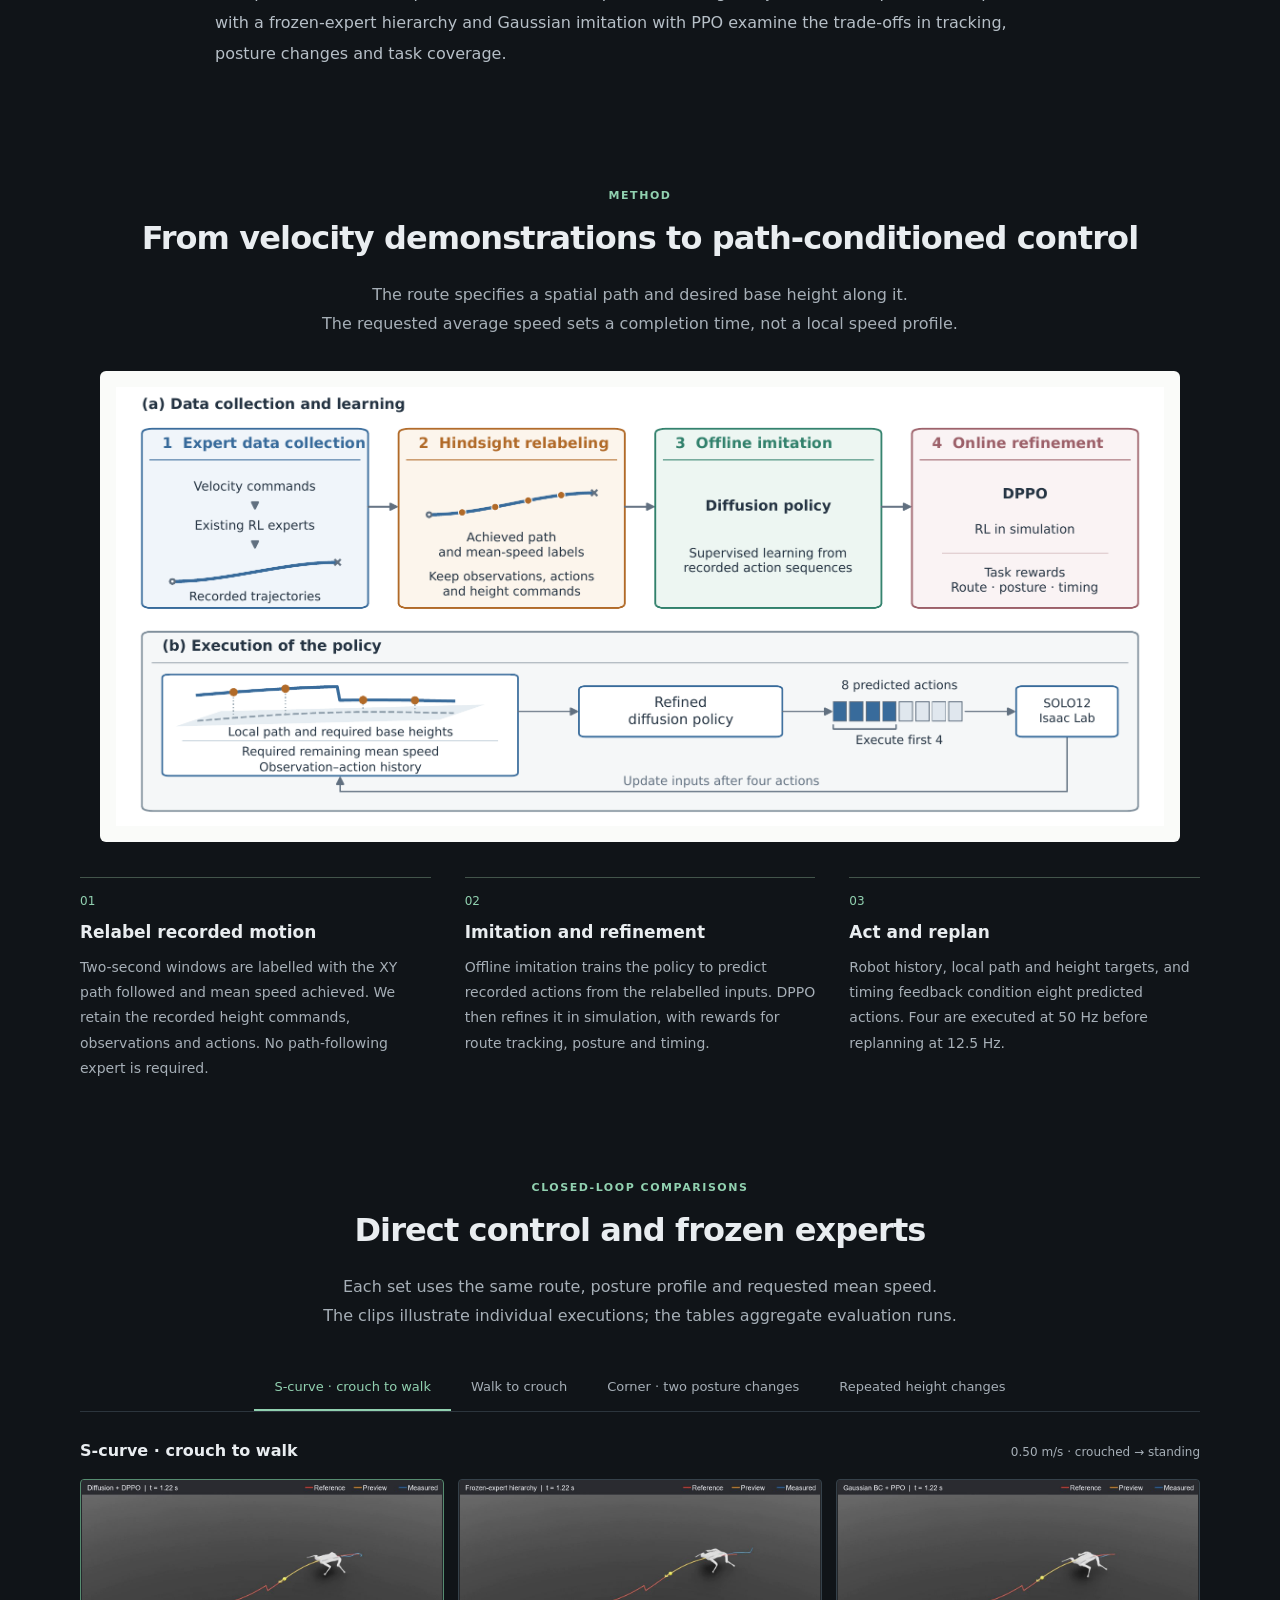
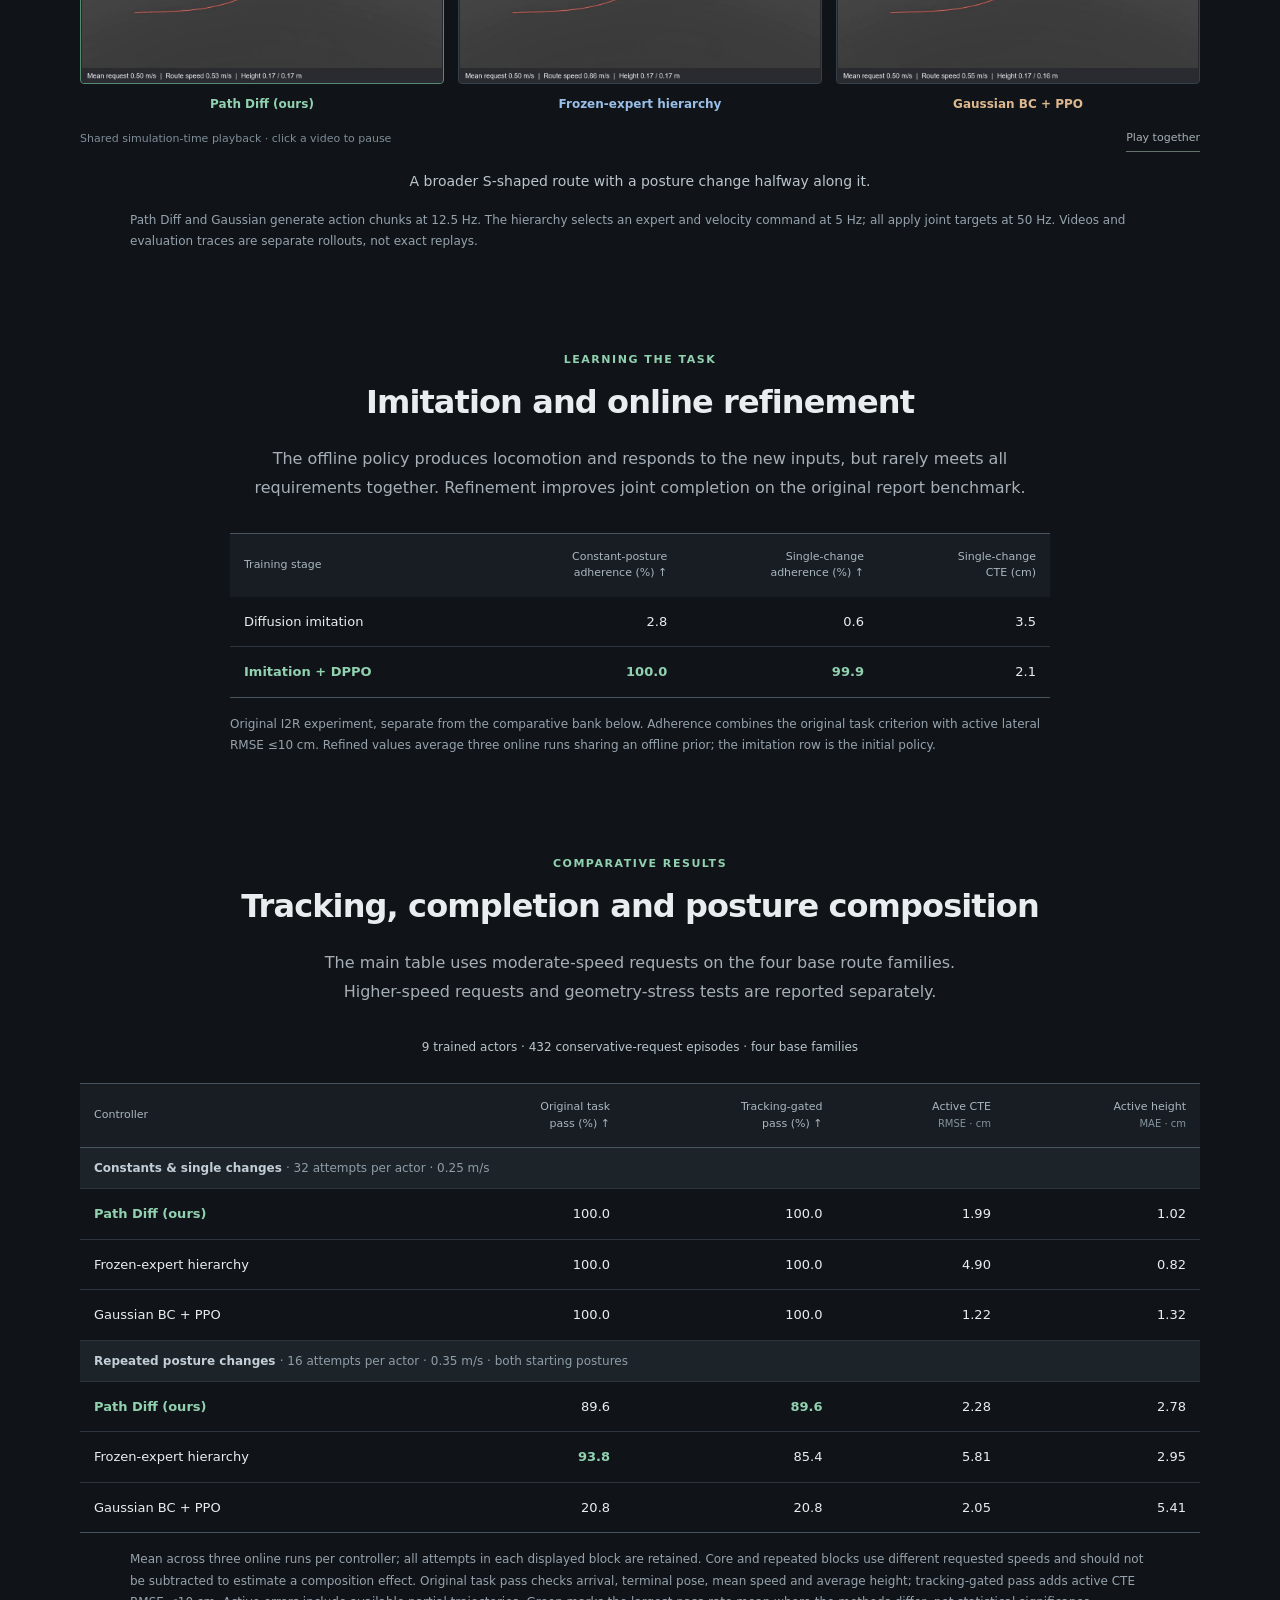
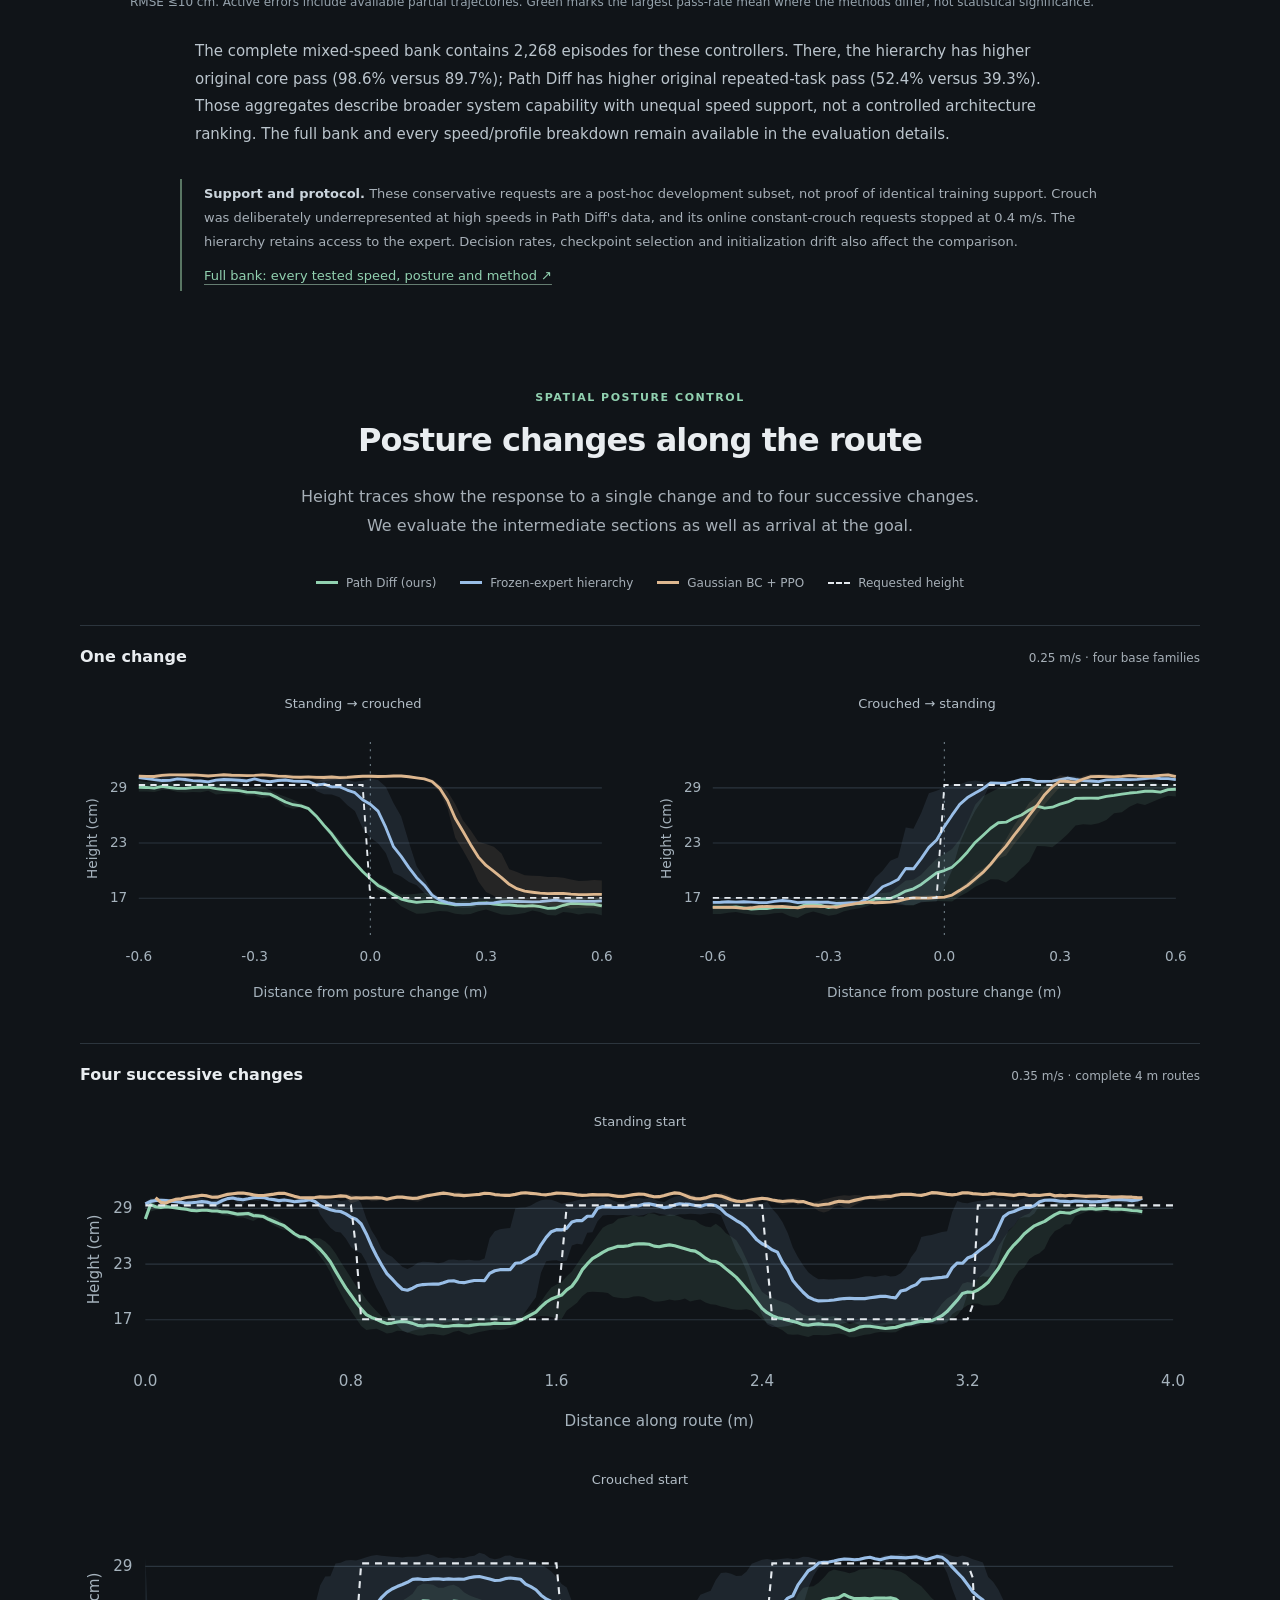
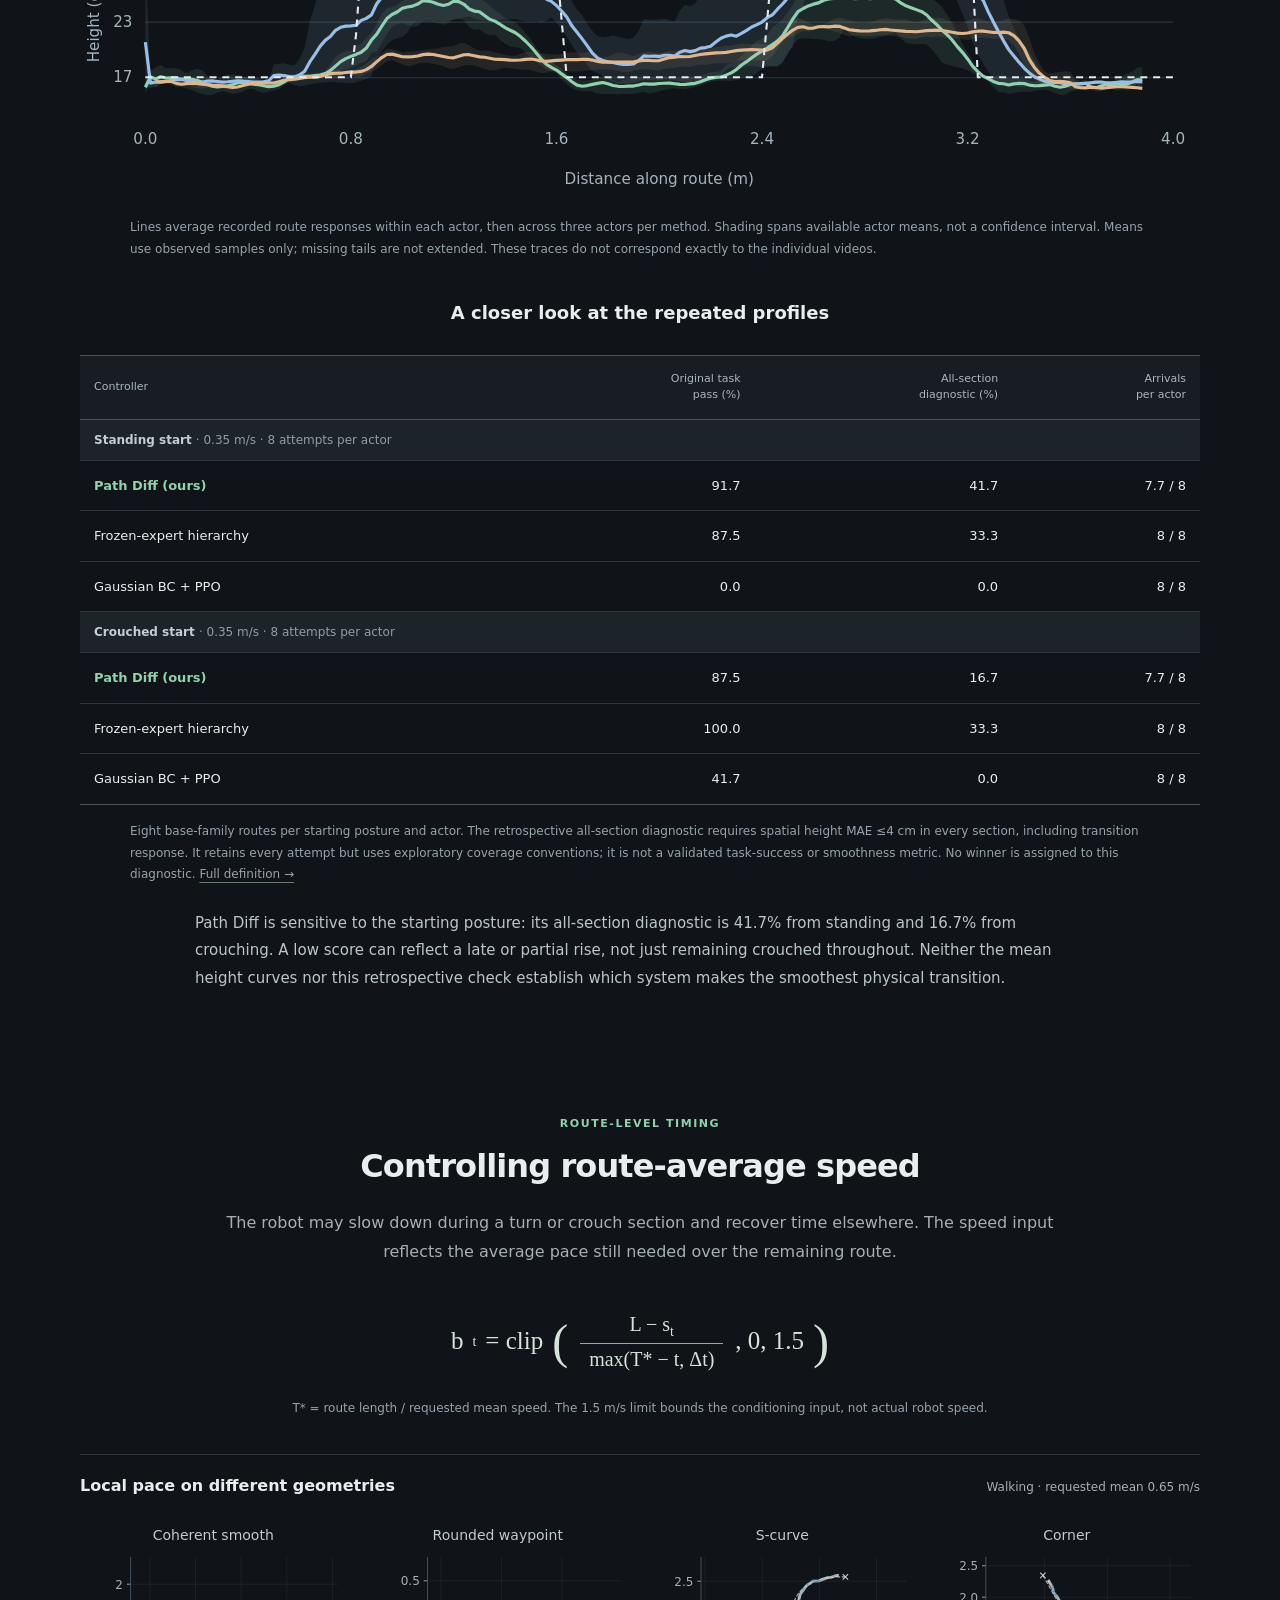
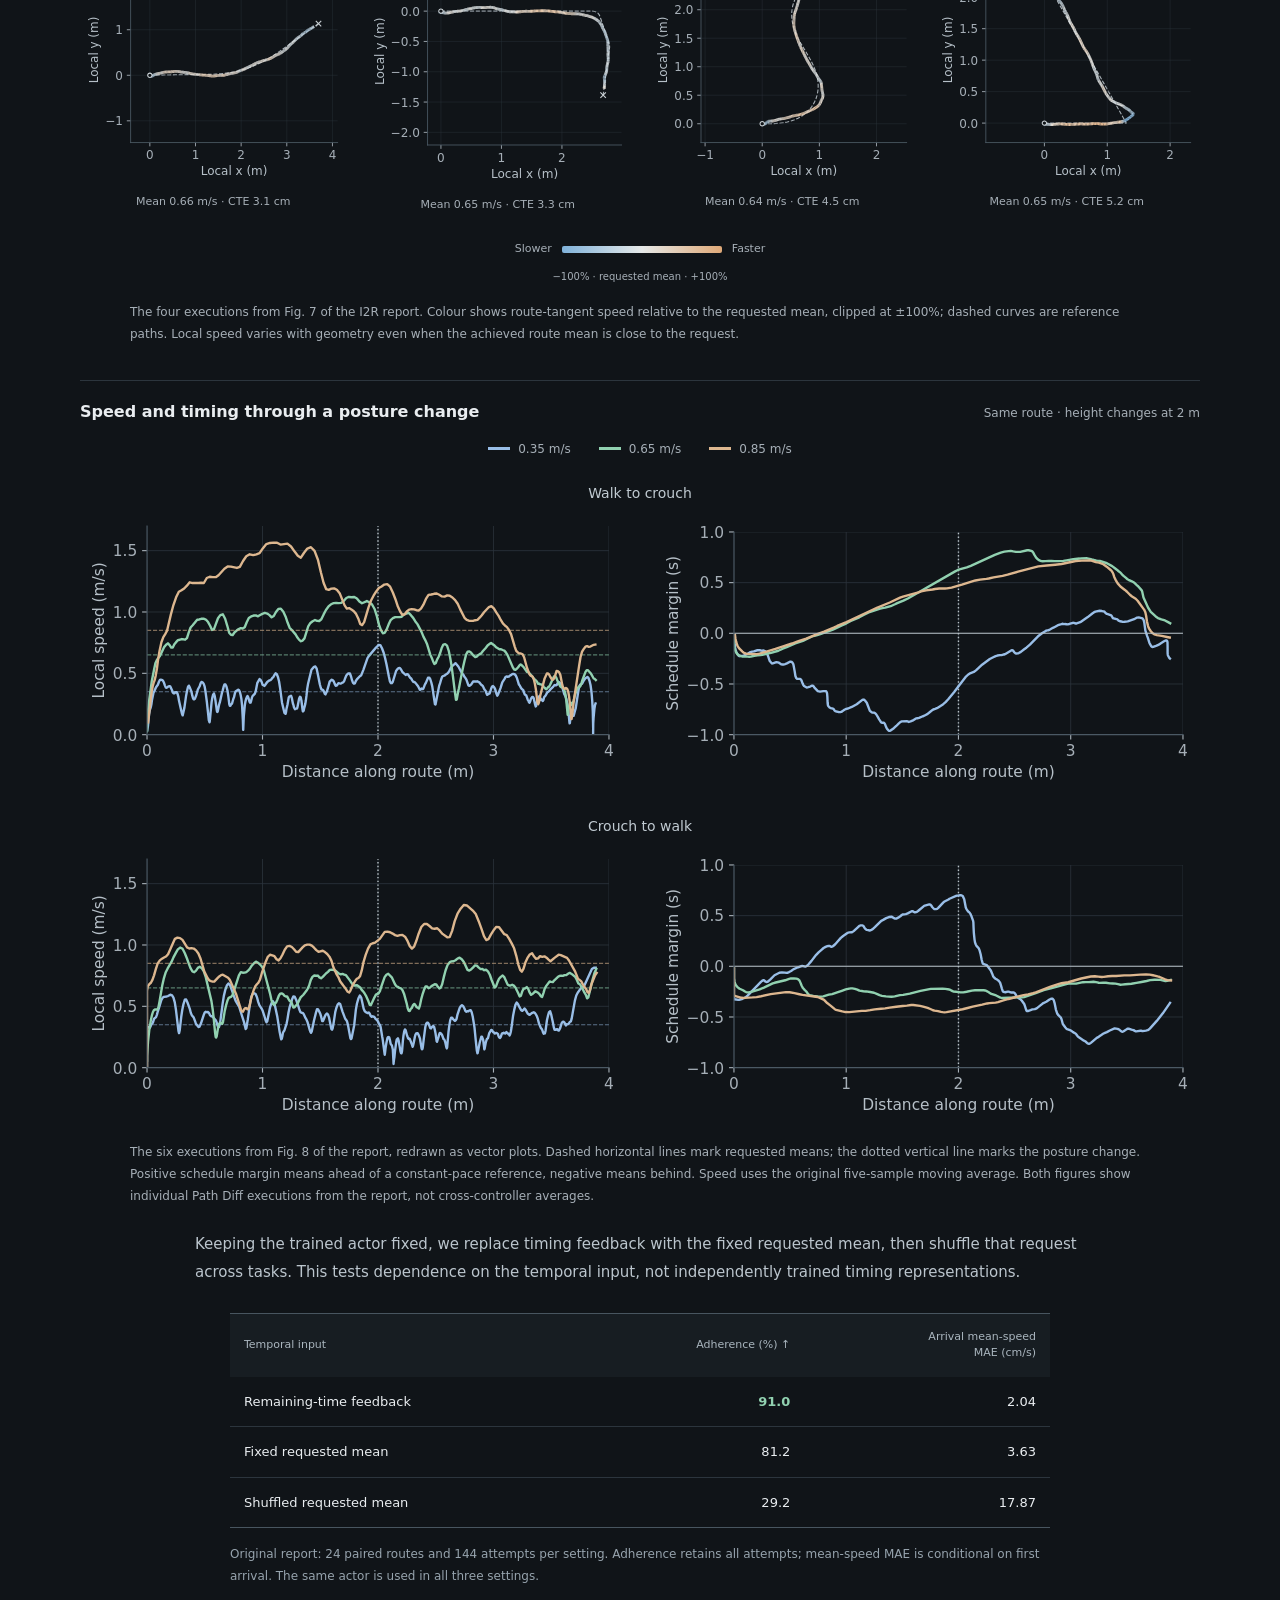
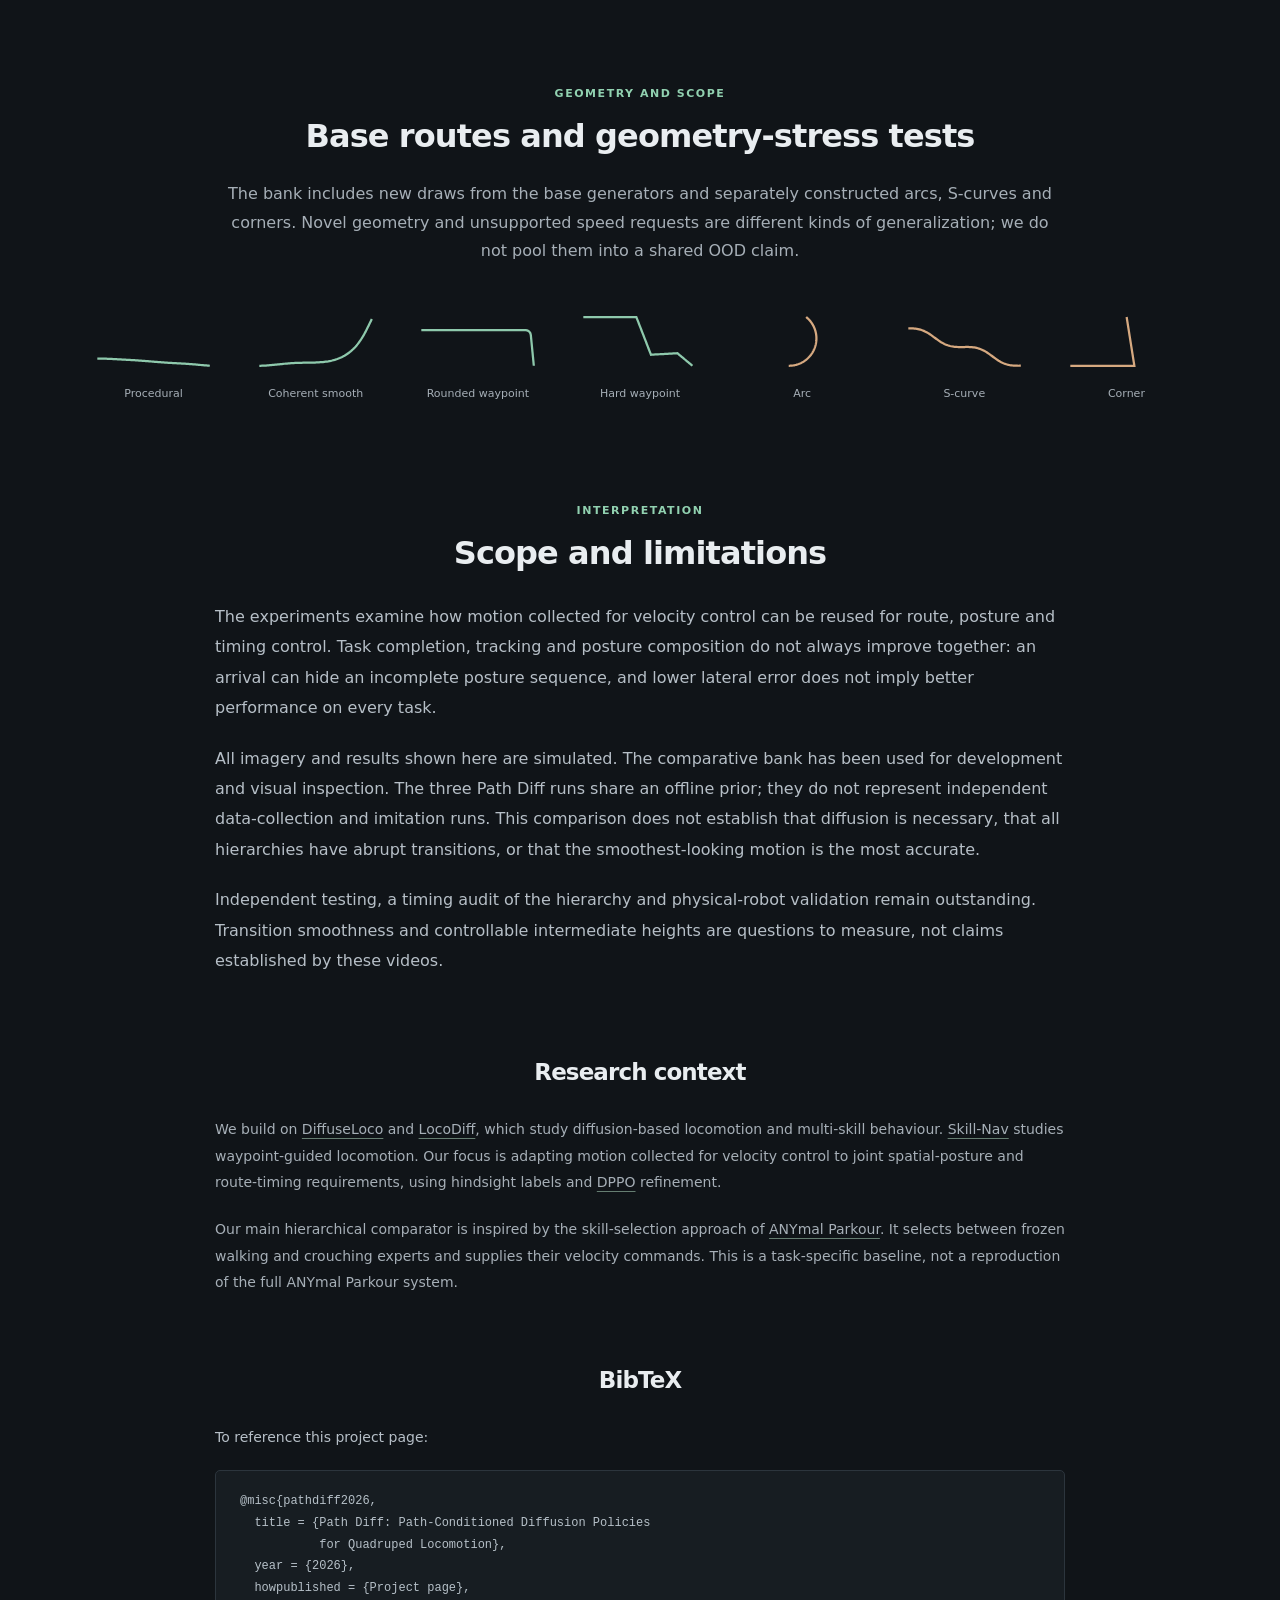
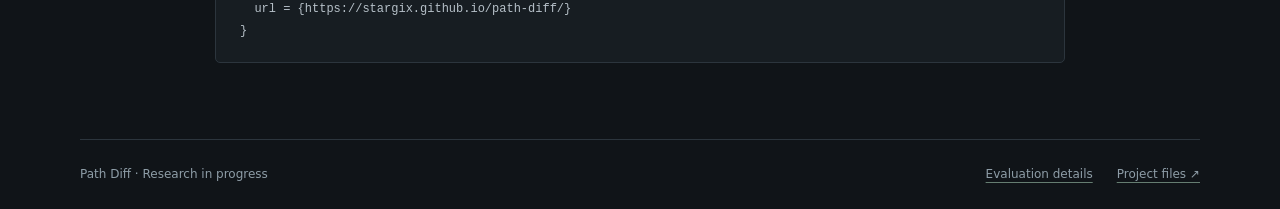
==== commit b764a9f5: "Publish timing figures and research references" ====
--- a/index.html
+++ b/index.html
@@ -2,10 +2,10 @@
 <html lang="en"><head>
 <meta charset="utf-8"><meta name="viewport" content="width=device-width,initial-scale=1">
 <meta name="theme-color" content="#101418"><meta name="description" content="Path Diff investigates path, posture and timing control with diffusion policies learned from velocity-conditioned locomotion experts.">
-<meta property="og:title" content="Path Diff — Path-Conditioned Diffusion Policies for Quadruped Locomotion">
+<meta property="og:title" content="Path Diff: Path-Conditioned Diffusion Policies for Quadruped Locomotion">
 <meta property="og:description" content="From velocity-conditioned demonstrations to route, posture and timing control. Method, simulation comparisons and experimental results on SOLO12.">
-<title>Path Diff — Path-Conditioned Diffusion Policies for Quadruped Locomotion</title>
-<link rel="stylesheet" href="styles.css?v=20261118-research"><script src="evidence.js?v=20261118-research" defer></script><script src="app.js?v=20261118-research" defer></script><script src="research.js?v=20261118-research" defer></script>
+<title>Path Diff: Path-Conditioned Diffusion Policies for Quadruped Locomotion</title>
+<link rel="stylesheet" href="styles.css?v=20261118-timing"><script src="evidence.js?v=20261118-timing" defer></script><script src="app.js?v=20261118-research" defer></script><script src="research.js?v=20261118-research" defer></script>
 </head><body>
 <a class="skip" href="#main">Skip to content</a>
 <header><nav class="container" aria-label="Main navigation"><a class="brand" href="#top">Path Diff<span>.</span></a><div><a href="#method">Method</a><a href="#compare">Videos</a><a href="#results">Results</a><a href="results.html">Evaluation details ↗</a></div></nav></header>
@@ -19,16 +19,16 @@
 </section>
 <section class="container section prose" id="abstract">
 <p class="section-kicker">Overview</p><h2>Abstract</h2>
-<p>Diffusion policies can learn several locomotion behaviours from demonstrations. We investigate what happens when the task is specified differently: follow a path, change posture at particular locations and finish at a requested average speed. The controller must decide how to use the demonstrated motion to satisfy these requirements together, without a skill identifier or a prescribed local speed profile.</p>
-<p>Path Diff learns from trajectories collected with velocity-conditioned walking and crouching experts. We relabel the recorded motion for the new task interface, train a diffusion policy by imitation and refine it with Diffusion Policy Policy Optimization (DPPO). We study what transfers through imitation, what refinement changes, and the trade-offs against frozen-expert control and Gaussian imitation with PPO.</p>
+<p>Diffusion policies provide a framework for learning locomotion behaviours from offline demonstrations. Existing approaches typically use target velocities or skill commands, while following a route with posture and timing requirements calls for a different task interface. We investigate a path-conditioned diffusion policy for the SOLO12 quadruped, using route geometry, desired base height and target average speed as inputs, without specifying a local speed profile or skill identifier.</p>
+<p>We collect trajectories from velocity-conditioned walking and crouching experts and relabel them with the paths followed and mean speeds achieved. The policy is trained through offline imitation and refined using Diffusion Policy Policy Optimization (DPPO). Experiments in Isaac Lab show that imitation produces a response to the task inputs and refinement improves tracking and joint task completion. Comparisons with a frozen-expert hierarchy and Gaussian imitation with PPO examine the trade-offs in tracking, posture changes and task coverage.</p>
 </section>
 <section class="container section" id="method">
 <p class="section-kicker">Method</p><h2>From velocity demonstrations to path-conditioned control</h2>
-<p class="section-copy">A path and its height requirements describe where to go and how to move.<br class="desktop-break"> A target average speed sets the time budget, not the speed of every step.</p>
+<p class="section-copy">The route specifies a spatial path and desired base height along it.<br class="desktop-break"> The requested average speed sets a completion time, not a local speed profile.</p>
 <figure class="method"><a href="assets/figures/method_grouped_25d_final.pdf" aria-label="Open method diagram as PDF"><img src="assets/figures/method_grouped_25d_final.png" loading="lazy" alt="Velocity-conditioned expert motion is relabelled for imitation and refined with DPPO. Local path and height targets, timing feedback and robot history condition execution."></a></figure>
 <div class="method-explanation">
 <div><span class="step">01</span><h3>Relabel recorded motion</h3><p>Two-second windows are labelled with the XY path followed and mean speed achieved. We retain the recorded height commands, observations and actions. No path-following expert is required.</p></div>
-<div><span class="step">02</span><h3>Learn, then refine</h3><p>Offline imitation learns the relationship between these inputs and motion. DPPO then adapts the policy through interaction, with rewards for route tracking, posture and timing.</p></div>
+<div><span class="step">02</span><h3>Imitation and refinement</h3><p>Offline imitation trains the policy to predict recorded actions from the relabelled inputs. DPPO then refines it in simulation, with rewards for route tracking, posture and timing.</p></div>
 <div><span class="step">03</span><h3>Act and replan</h3><p>Robot history, local path and height targets, and timing feedback condition eight predicted actions. Four are executed at 50 Hz before replanning at 12.5 Hz.</p></div>
 </div></section>
 <section class="container section" id="compare">
@@ -49,7 +49,7 @@
 </section>
 <section class="container section" id="results">
 <p class="section-kicker">Comparative results</p><h2>Tracking, completion and posture composition</h2>
-<p class="section-copy">We first inspect conservative requests on the four base route families.<br class="desktop-break"> The broader bank, including higher speeds and geometry stress, is reported separately.</p>
+<p class="section-copy">The main table uses moderate-speed requests on the four base route families.<br class="desktop-break"> Higher-speed requests and geometry-stress tests are reported separately.</p>
 <p id="bank-overview" class="data-scope">Loading evaluation bank…</p><div id="system-results" class="result-table"></div>
 <p class="table-note">Mean across three online runs per controller; all attempts in each displayed block are retained. Core and repeated blocks use different requested speeds and should not be subtracted to estimate a composition effect. Original task pass checks arrival, terminal pose, mean speed and average height; tracking-gated pass adds active CTE RMSE ≤10 cm. Active errors include available partial trajectories. Green marks the largest pass-rate mean where the methods differ, not statistical significance.</p>
 <p id="system-reading" class="reading"></p>
@@ -57,7 +57,7 @@
 </section>
 <section class="container section" id="transitions">
 <p class="section-kicker">Spatial posture control</p><h2>Posture changes along the route</h2>
-<p class="section-copy">We inspect the response around one change and across a repeated profile. The full route matters: reaching the end does not establish that every intermediate posture was reproduced.</p>
+<p class="section-copy">Height traces show the response to a single change and to four successive changes.<br class="desktop-break"> We evaluate the intermediate sections as well as arrival at the goal.</p>
 <div class="method-legend"><span class="ours">Path Diff (ours)</span><span class="hierarchy">Frozen-expert hierarchy</span><span class="gaussian">Gaussian BC + PPO</span><span class="requested">Requested height</span></div>
 <div class="figure-heading"><h3>One change</h3><p>0.25 m/s · four base families</p></div><div id="single-response" class="response-grid"></div>
 <div class="figure-heading"><h3>Four successive changes</h3><p>0.35 m/s · complete 4 m routes</p></div><div id="repeated-response" class="sequence-grid"></div>
@@ -71,7 +71,24 @@
 <p class="section-copy">The robot may slow down during a turn or crouch section and recover time elsewhere. The speed input reflects the average pace still needed over the remaining route.</p>
 <p class="budget-equation" aria-label="Remaining pace is remaining distance divided by remaining time, clipped between zero and 1.5 metres per second">b<sub>t</sub> = clip<span class="equation-bracket">(</span><span class="fraction"><span>L − s<sub>t</sub></span><span>max(T* − t, Δt)</span></span>, 0, 1.5<span class="equation-bracket">)</span></p>
 <p class="table-note equation-note">T* = route length / requested mean speed. The 1.5 m/s limit bounds the conditioning input, not actual robot speed.</p>
-<figure class="paper-figure"><img src="assets/figures/report/speed_on_path.png" loading="lazy" alt="Local speed and schedule margin along walking-to-crouching and crouching-to-walking routes at three requested mean speeds"><figcaption>Local speed and time gained or lost along the route. Within-policy diagnostic from the report, not a cross-controller comparison.</figcaption></figure>
+<figure class="native-figure">
+<div class="figure-heading"><h3>Local pace on different geometries</h3><p>Walking · requested mean 0.65 m/s</p></div>
+<div class="pace-maps">
+<div><h4>Coherent smooth</h4><img src="assets/figures/timing/coherent_smooth_pace.svg" loading="lazy" alt="Local speed along a smooth route, coloured relative to the requested mean"><p>Mean 0.66 m/s · CTE 3.1 cm</p></div>
+<div><h4>Rounded waypoint</h4><img src="assets/figures/timing/rounded_waypoint_pace.svg" loading="lazy" alt="Local speed along a rounded waypoint route"><p>Mean 0.65 m/s · CTE 3.3 cm</p></div>
+<div><h4>S-curve</h4><img src="assets/figures/timing/ood_s_curve_pace.svg" loading="lazy" alt="Local speed along an S-curve"><p>Mean 0.64 m/s · CTE 4.5 cm</p></div>
+<div><h4>Corner</h4><img src="assets/figures/timing/sweep_hard_turn_pace.svg" loading="lazy" alt="Local speed around a sharp corner"><p>Mean 0.65 m/s · CTE 5.2 cm</p></div>
+</div>
+<div class="relative-legend"><span>Slower</span><span class="relative-scale" aria-hidden="true"></span><span>Faster</span><small>−100% · requested mean · +100%</small></div>
+<figcaption>The four executions from Fig. 7 of the I2R report. Colour shows route-tangent speed relative to the requested mean, clipped at ±100%; dashed curves are reference paths. Local speed varies with geometry even when the achieved route mean is close to the request.</figcaption>
+</figure>
+<figure class="native-figure">
+<div class="figure-heading"><h3>Speed and timing through a posture change</h3><p>Same route · height changes at 2 m</p></div>
+<div class="speed-legend"><span class="slow">0.35 m/s</span><span class="medium">0.65 m/s</span><span class="fast">0.85 m/s</span></div>
+<h4 class="timing-direction">Walk to crouch</h4><div class="timing-curves"><img src="assets/figures/timing/walk_to_crouch_speed.svg" loading="lazy" alt="Walk to crouch: local speed versus distance for three requested mean speeds"><img src="assets/figures/timing/walk_to_crouch_margin.svg" loading="lazy" alt="Walk to crouch: schedule margin versus distance; positive is ahead of the constant-pace reference"></div>
+<h4 class="timing-direction">Crouch to walk</h4><div class="timing-curves"><img src="assets/figures/timing/crouch_to_walk_speed.svg" loading="lazy" alt="Crouch to walk: local speed versus distance for three requested mean speeds"><img src="assets/figures/timing/crouch_to_walk_margin.svg" loading="lazy" alt="Crouch to walk: schedule margin versus distance; negative is behind the constant-pace reference"></div>
+<figcaption>The six executions from Fig. 8 of the report, redrawn as vector plots. Dashed horizontal lines mark requested means; the dotted vertical line marks the posture change. Positive schedule margin means ahead of a constant-pace reference, negative means behind. Speed uses the original five-sample moving average. Both figures show individual Path Diff executions from the report, not cross-controller averages.</figcaption>
+</figure>
 <p class="reading">Keeping the trained actor fixed, we replace timing feedback with the fixed requested mean, then shuffle that request across tasks. This tests dependence on the temporal input, not independently trained timing representations.</p>
 <div id="timing-table" class="result-table compact"></div>
 <p class="table-note narrow">Original report: 24 paired routes and 144 attempts per setting. Adherence retains all attempts; mean-speed MAE is conditional on first arrival. The same actor is used in all three settings.</p>
@@ -83,11 +100,18 @@
 </section>
 <section class="container section prose" id="scope">
 <p class="section-kicker">Interpretation</p><h2>Scope and limitations</h2>
-<p>The experiments support studying diffusion policies under a route–posture–timing interface, rather than only reproducing velocity-conditioned motion. They also expose limits: task pass can hide an incomplete posture sequence, and better lateral tracking does not imply better performance on every task.</p>
+<p>The experiments examine how motion collected for velocity control can be reused for route, posture and timing control. Task completion, tracking and posture composition do not always improve together: an arrival can hide an incomplete posture sequence, and lower lateral error does not imply better performance on every task.</p>
 <p>All imagery and results shown here are simulated. The comparative bank has been used for development and visual inspection. The three Path Diff runs share an offline prior; they do not represent independent data-collection and imitation runs. This comparison does not establish that diffusion is necessary, that all hierarchies have abrupt transitions, or that the smoothest-looking motion is the most accurate.</p>
 <p>Independent testing, a timing audit of the hierarchy and physical-robot validation remain outstanding. Transition smoothness and controllable intermediate heights are questions to measure, not claims established by these videos.</p>
 </section>
-<section class="container section prose related" id="context"><h2>Research context</h2><p>We build on <a href="https://arxiv.org/abs/2404.19264">DiffuseLoco</a> and <a href="https://arxiv.org/abs/2411.08832">LocoDiff</a>, which study diffusion-based locomotion and multi-skill behaviour. <a href="https://arxiv.org/abs/2506.21853">Skill-Nav</a> studies waypoint-guided locomotion. Our focus is adapting motion collected for velocity control to joint spatial-posture and route-timing requirements, using hindsight labels and <a href="https://arxiv.org/abs/2409.00588">DPPO</a> refinement.</p></section>
+<section class="container section prose related" id="context"><h2>Research context</h2><p>We build on <a href="https://arxiv.org/abs/2404.19264">DiffuseLoco</a> and <a href="https://arxiv.org/abs/2411.08832">LocoDiff</a>, which study diffusion-based locomotion and multi-skill behaviour. <a href="https://arxiv.org/abs/2506.21853">Skill-Nav</a> studies waypoint-guided locomotion. Our focus is adapting motion collected for velocity control to joint spatial-posture and route-timing requirements, using hindsight labels and <a href="https://arxiv.org/abs/2409.00588">DPPO</a> refinement.</p><p>Our main hierarchical comparator is inspired by the skill-selection approach of <a href="https://arxiv.org/abs/2306.14874">ANYmal Parkour</a>. It selects between frozen walking and crouching experts and supplies their velocity commands. This is a task-specific baseline, not a reproduction of the full ANYmal Parkour system.</p></section>
+<section class="container section prose citation" id="citation"><h2>BibTeX</h2><p>To reference this project page:</p><pre><code>@misc{pathdiff2026,
+  title = {Path Diff: Path-Conditioned Diffusion Policies
+           for Quadruped Locomotion},
+  year = {2026},
+  howpublished = {Project page},
+  url = {https://stargix.github.io/path-diff/}
+}</code></pre></section>
 <p id="research-error" class="container error" role="alert" hidden>Some experimental data could not load. Please reload the page.</p>
 </main><footer class="container"><span>Path Diff · Research in progress</span><div><a href="results.html">Evaluation details</a><a href="https://github.com/Stargix/path-diff">Project files ↗</a></div></footer>
 <noscript><p class="container">Enable JavaScript for comparison videos, figures and experimental tables. The method and research description remain available above.</p></noscript>
--- a/styles.css
+++ b/styles.css
@@ -8,4 +8,7 @@
 @media(min-width:1600px){.intro{padding-top:78px}.teaser{max-width:980px}}
 @media(max-width:850px){.container{width:calc(100% - 40px)}.intro{padding-top:45px}.intro h1{font-size:36px;letter-spacing:-1.2px}.lead{font-size:18px}.section{padding-top:75px}h2{font-size:28px}.method-explanation{gap:22px}.method-explanation h3{font-size:15px}.method-explanation p{font-size:13px}.family-grid{gap:8px}.response-grid{gap:10px}nav>div{gap:18px}.result-table table{font-size:12px}.result-table td,.result-table th{padding:13px 11px}}
 @media(max-width:600px){.container{width:calc(100% - 30px)}nav{min-height:61px}nav>div{gap:17px}nav a{font-size:11px}nav>div>a:last-child{display:none}.brand{font-size:19px}.intro{padding-top:38px}.intro h1{font-size:31px;letter-spacing:-1px}.desktop-break{display:none}.eyebrow{font-size:13px;margin-bottom:16px}.lead{font-size:16px;margin-top:19px}.hero-links{margin:23px 0 29px;gap:10px}.resource{font-size:12px;padding:8px 13px}.project-status{font-size:10px}.teaser figcaption{font-size:11px}.section{padding-top:62px}h2{font-size:26px;letter-spacing:-.7px}.section-copy,.prose>p:not(.section-kicker){font-size:14px}.method a{padding:7px}.method-explanation{grid-template-columns:1fr;gap:22px;margin-top:23px}.method-explanation h3{font-size:16px}.method-explanation p{font-size:14px}.step{margin-bottom:7px}.scenario-button{font-size:11px;padding:10px 12px}.case-heading{display:block}.case-heading p{margin-top:3px;font-size:11px}.playback-note>span{max-width:210px;font-size:10px}.case-explanation{font-size:13px}.response-grid{grid-template-columns:1fr;gap:14px}.sequence-grid svg{min-width:620px}.sequence-grid .response-panel{overflow-x:auto}.figure-heading{gap:10px}.figure-heading h3{font-size:14px}.figure-heading p{font-size:10px}.method-legend{font-size:10px;gap:10px 17px}.reading{font-size:14px}.table-note{font-size:11px}.protocol-note{font-size:12px;padding-left:15px}.family-grid{grid-template-columns:repeat(4,minmax(0,1fr));gap:18px 8px}.family-item svg{height:57px}.budget-equation{font-size:21px;gap:6px}.fraction{font-size:16px}.equation-bracket{font-size:39px}footer{font-size:11px;align-items:start}footer>div{flex-direction:column;gap:6px}.details-hero h1{font-size:30px}.details-nav{gap:15px;font-size:12px}}
+.native-figure{margin:34px auto 24px}.native-figure figcaption{max-width:1020px;margin:17px auto 0;color:var(--muted);font-size:12px;line-height:1.8}.pace-maps{display:grid;grid-template-columns:repeat(4,minmax(0,1fr));gap:18px;margin-top:25px}.pace-maps h4,.timing-direction{font-size:14px;font-weight:500;color:#c0cad1;text-align:center}.pace-maps img,.timing-curves img{display:block;width:100%;height:auto}.pace-maps p{font-size:11px;text-align:center;color:var(--muted);margin-top:6px;white-space:nowrap}.relative-legend{display:flex;justify-content:center;align-items:center;gap:10px;flex-wrap:wrap;margin:25px auto 0;max-width:350px;font-size:11px;color:var(--muted)}.relative-scale{width:160px;height:7px;background:linear-gradient(90deg,#80b2da,#e6e9e8,#dfa978);border-radius:2px}.relative-legend small{flex-basis:100%;text-align:center;font-size:10px}.timing-curves{display:grid;grid-template-columns:repeat(2,minmax(0,1fr));gap:28px}.timing-direction{margin:23px 0 8px}.speed-legend{display:flex;justify-content:center;gap:28px;color:var(--muted);font-size:12px}.speed-legend span:before{content:'';display:inline-block;width:22px;height:3px;margin:0 8px 3px 0;background:var(--blue)}.speed-legend .medium:before{background:var(--accent)}.speed-legend .fast:before{background:var(--sand)}.citation{padding-top:50px}.citation h2{font-size:23px}.citation>p:not(.section-kicker){font-size:14px}.citation pre{overflow-x:auto;margin:14px 0 0;padding:20px 24px;background:var(--panel);border:1px solid var(--line);border-radius:5px;font-size:12px;line-height:1.8;color:#b6c0c8;tab-size:2}
+@media(max-width:850px){.pace-maps{grid-template-columns:repeat(2,minmax(0,1fr));gap:26px 15px}}
+@media(max-width:600px){.timing-curves{grid-template-columns:1fr;gap:17px}.pace-maps{gap:22px 8px}.pace-maps h4{font-size:12px}.pace-maps p{font-size:9px}.native-figure figcaption{font-size:11px}.speed-legend{gap:18px;font-size:11px}.citation pre{padding:15px;font-size:11px}}
 @media(prefers-reduced-motion:reduce){html{scroll-behavior:auto}}
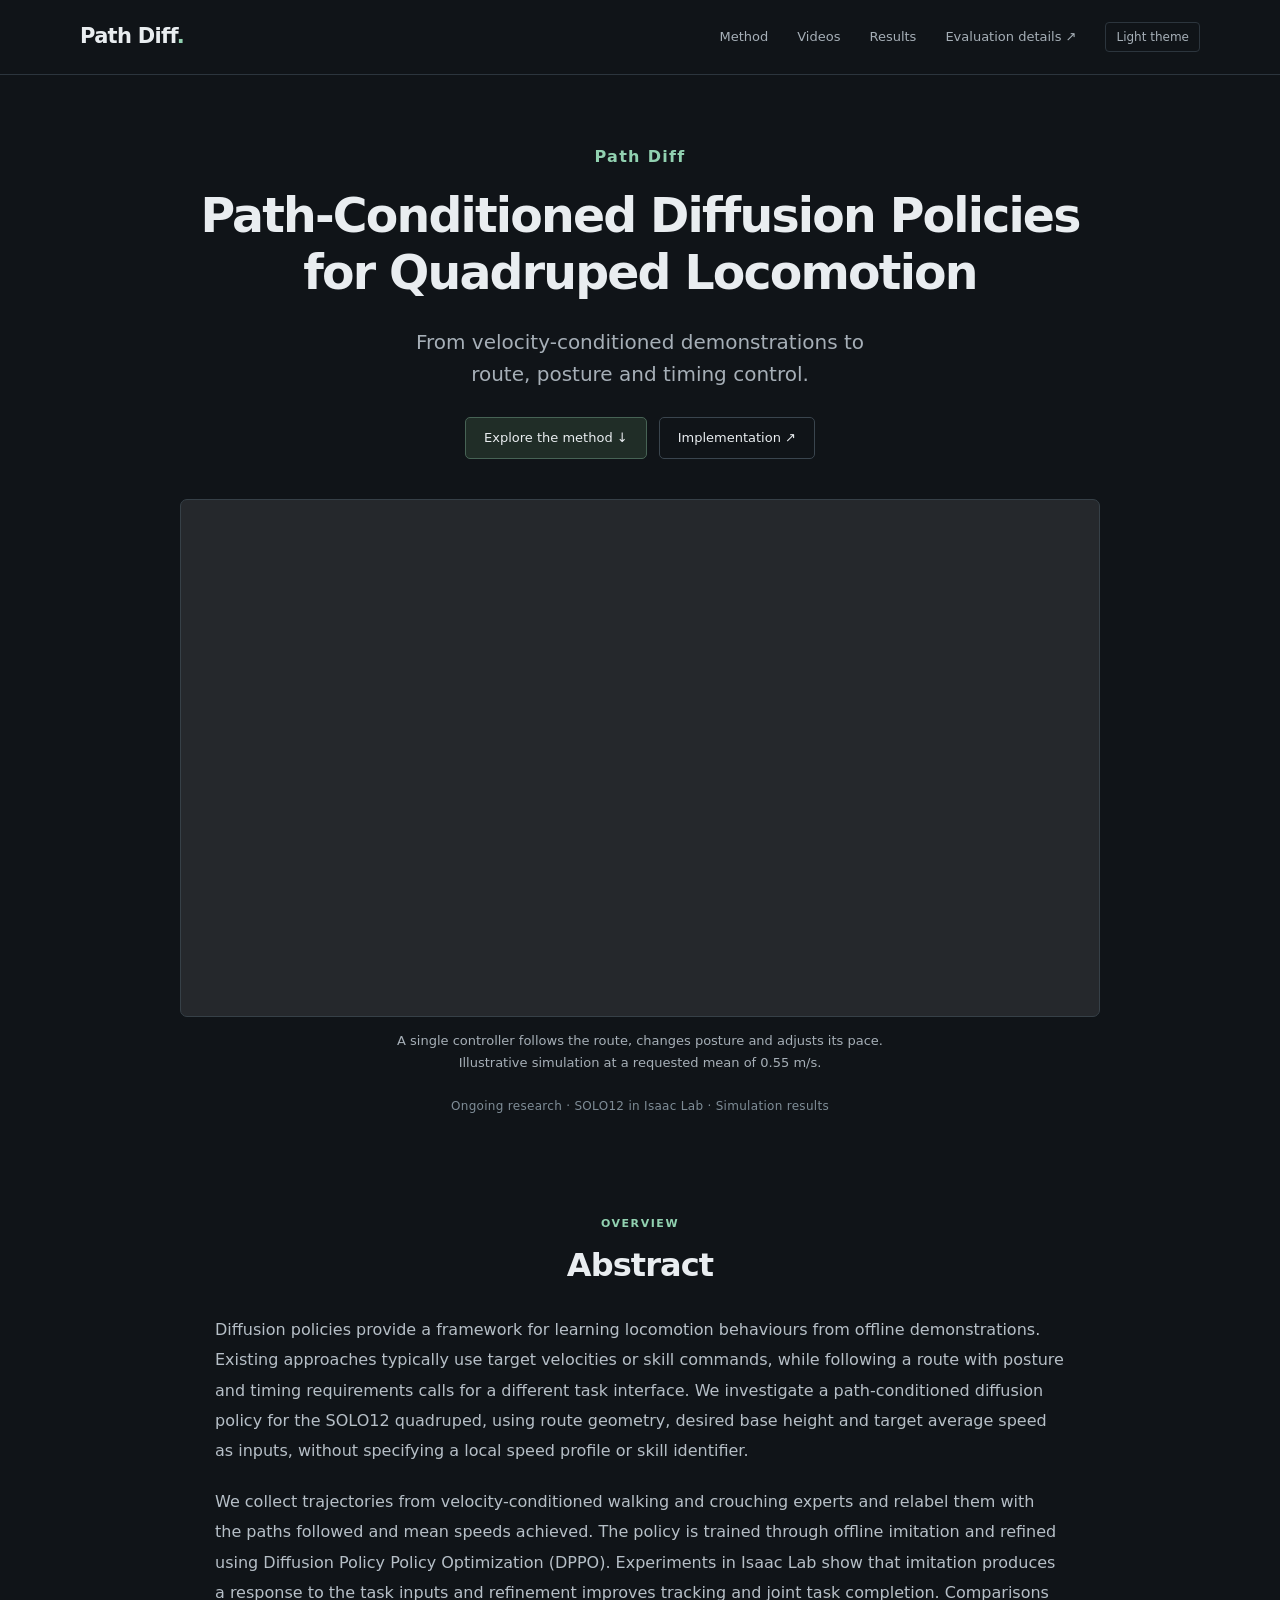
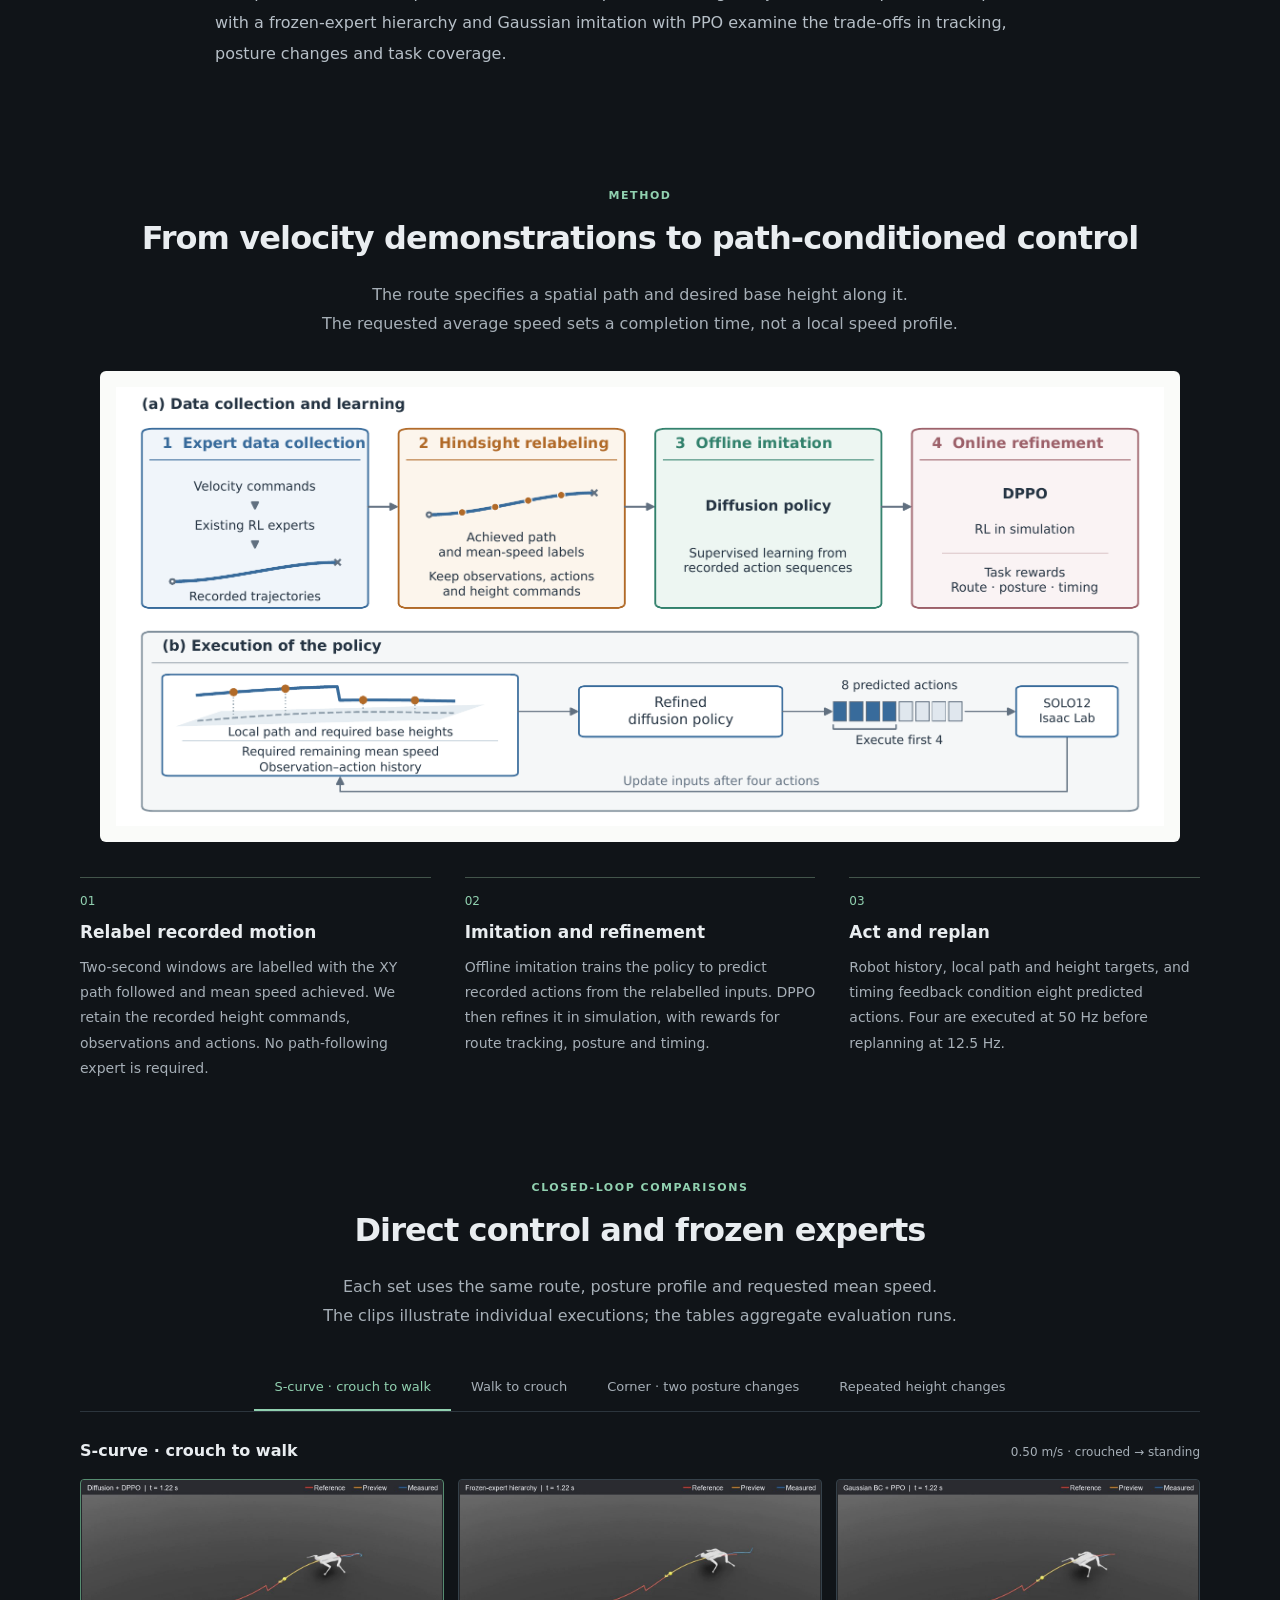
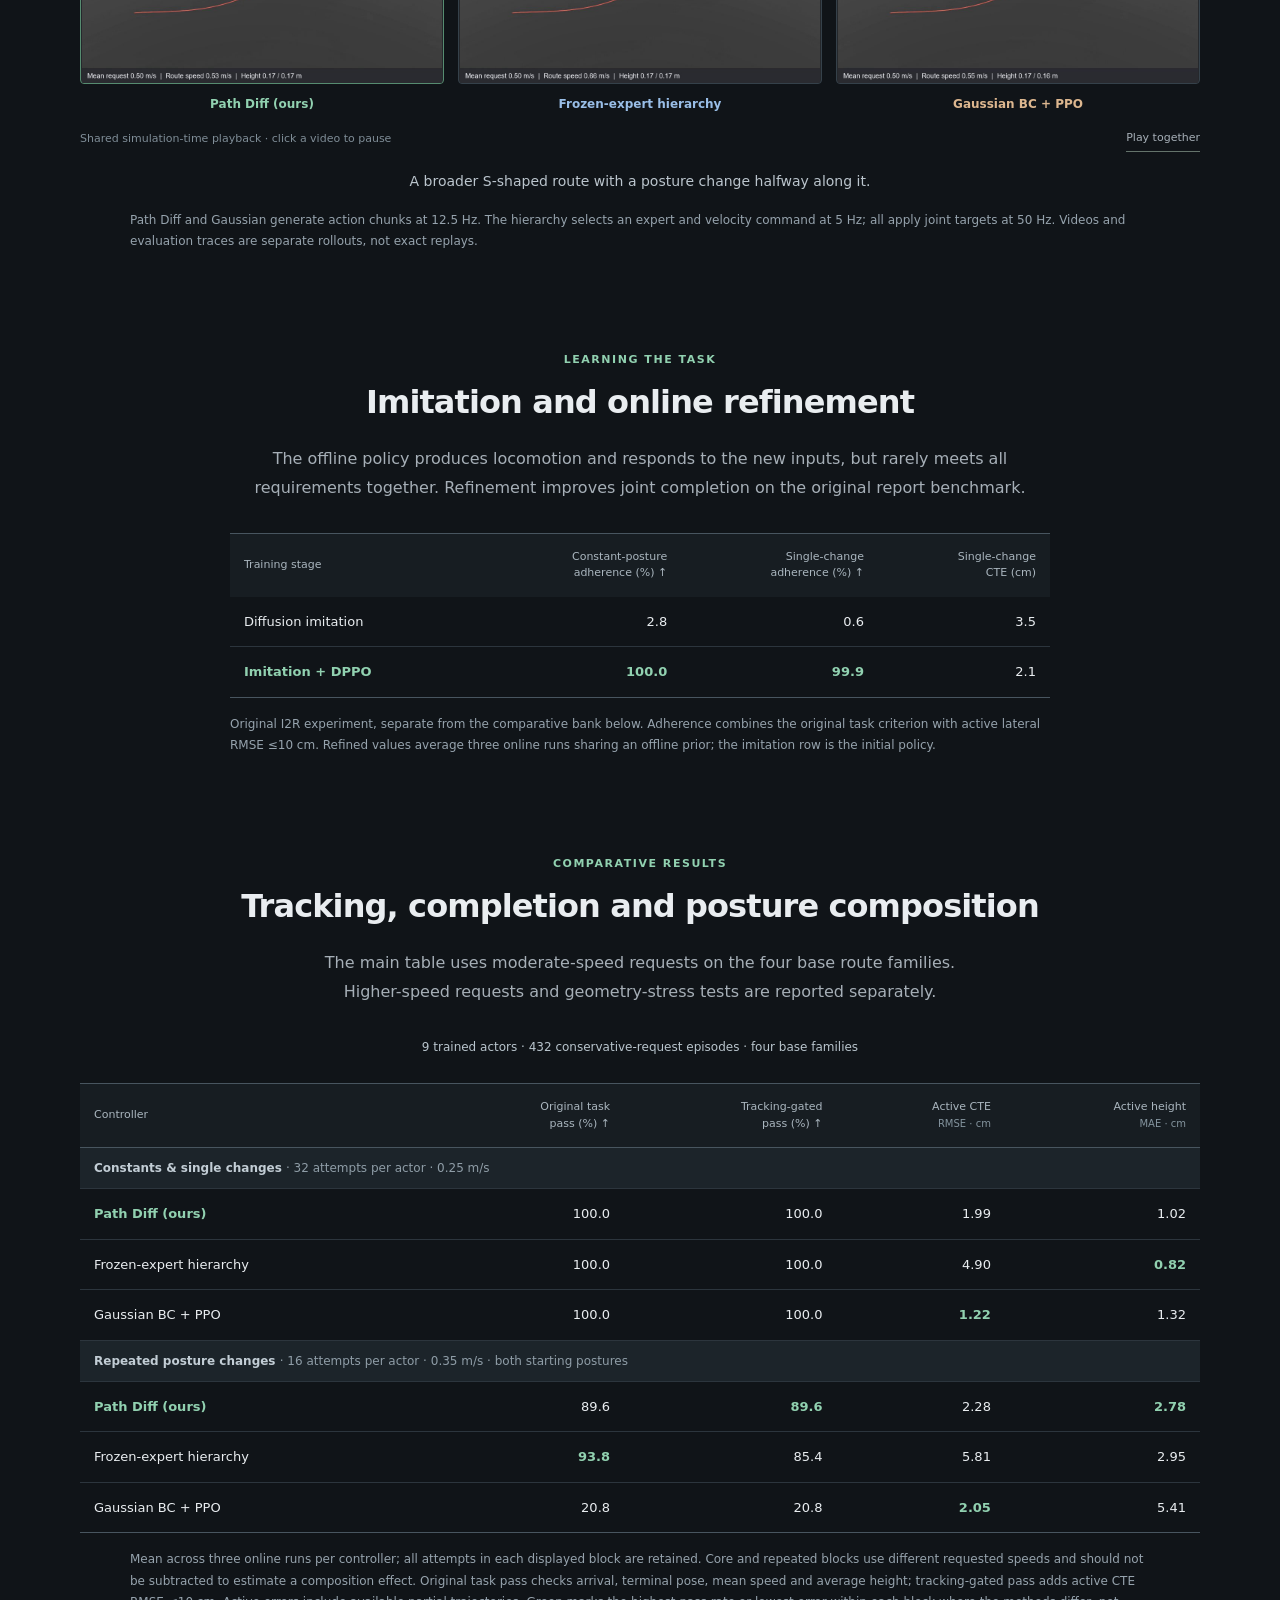
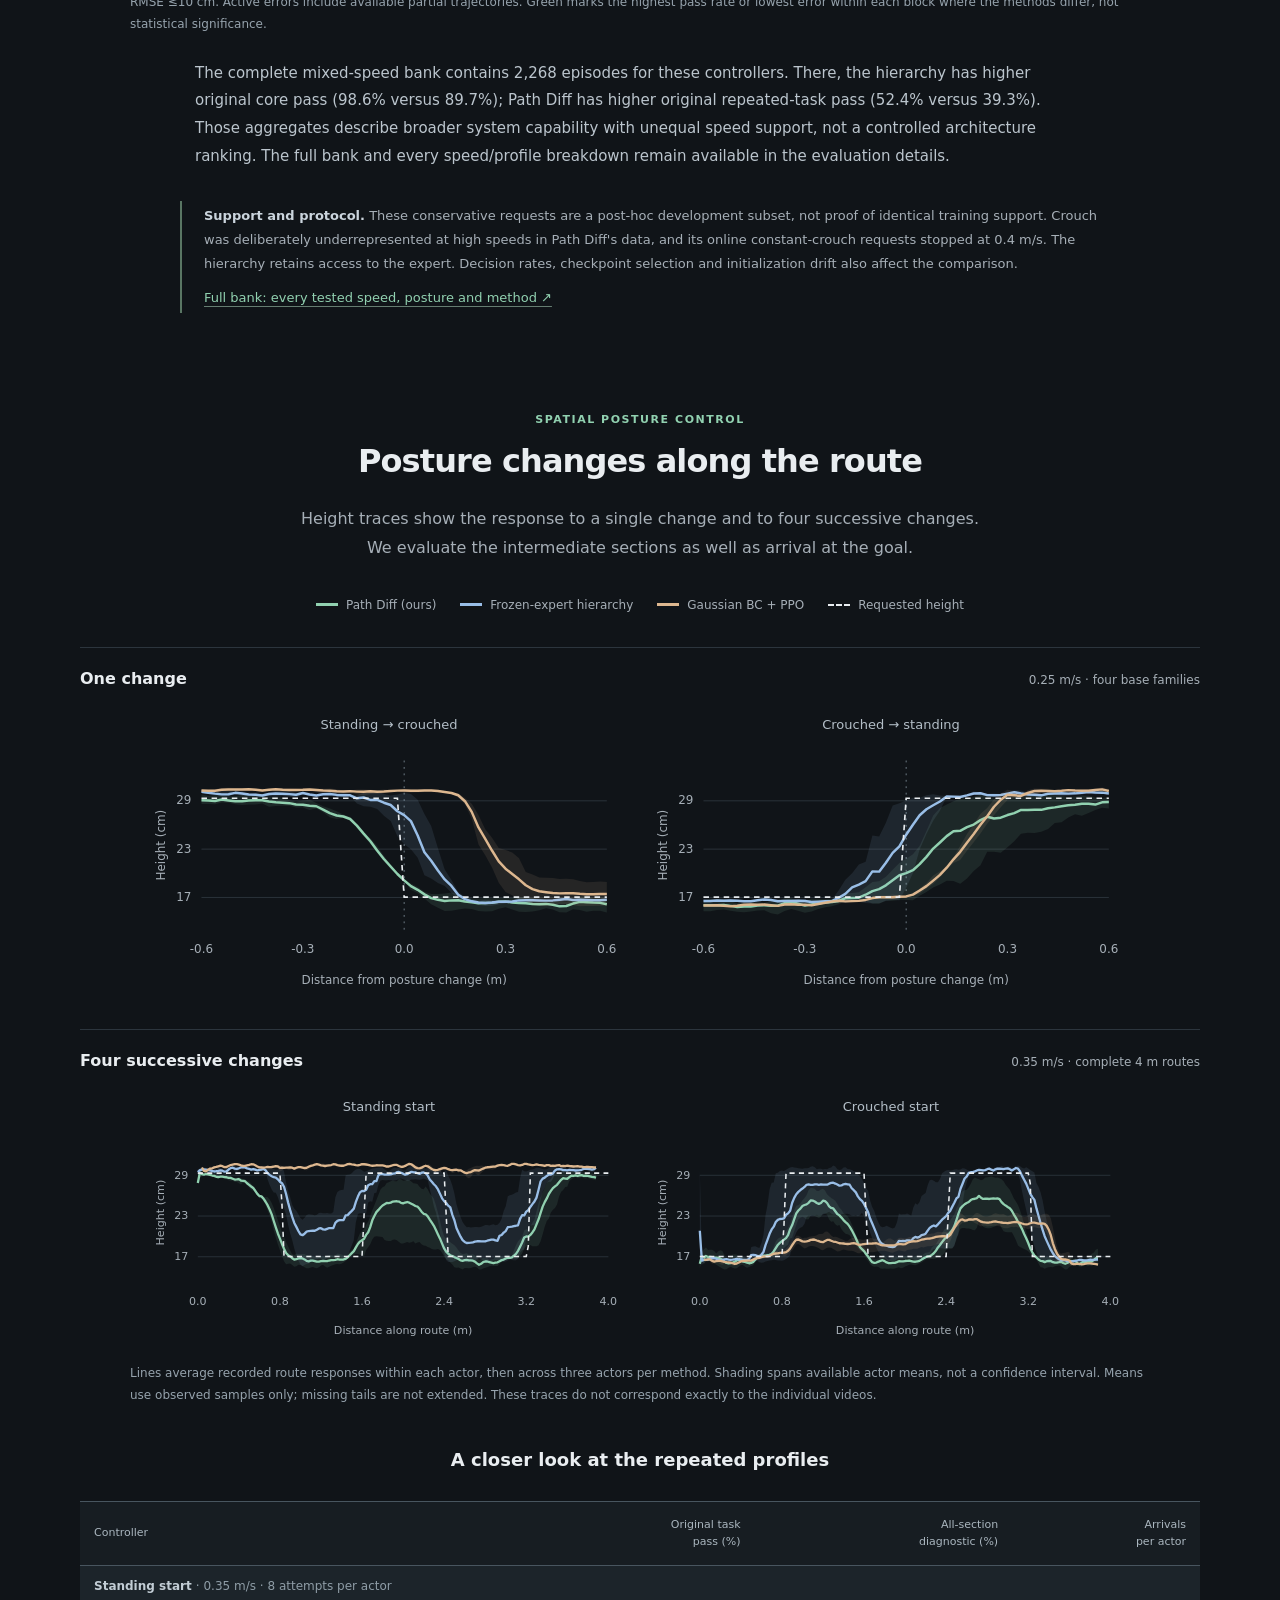
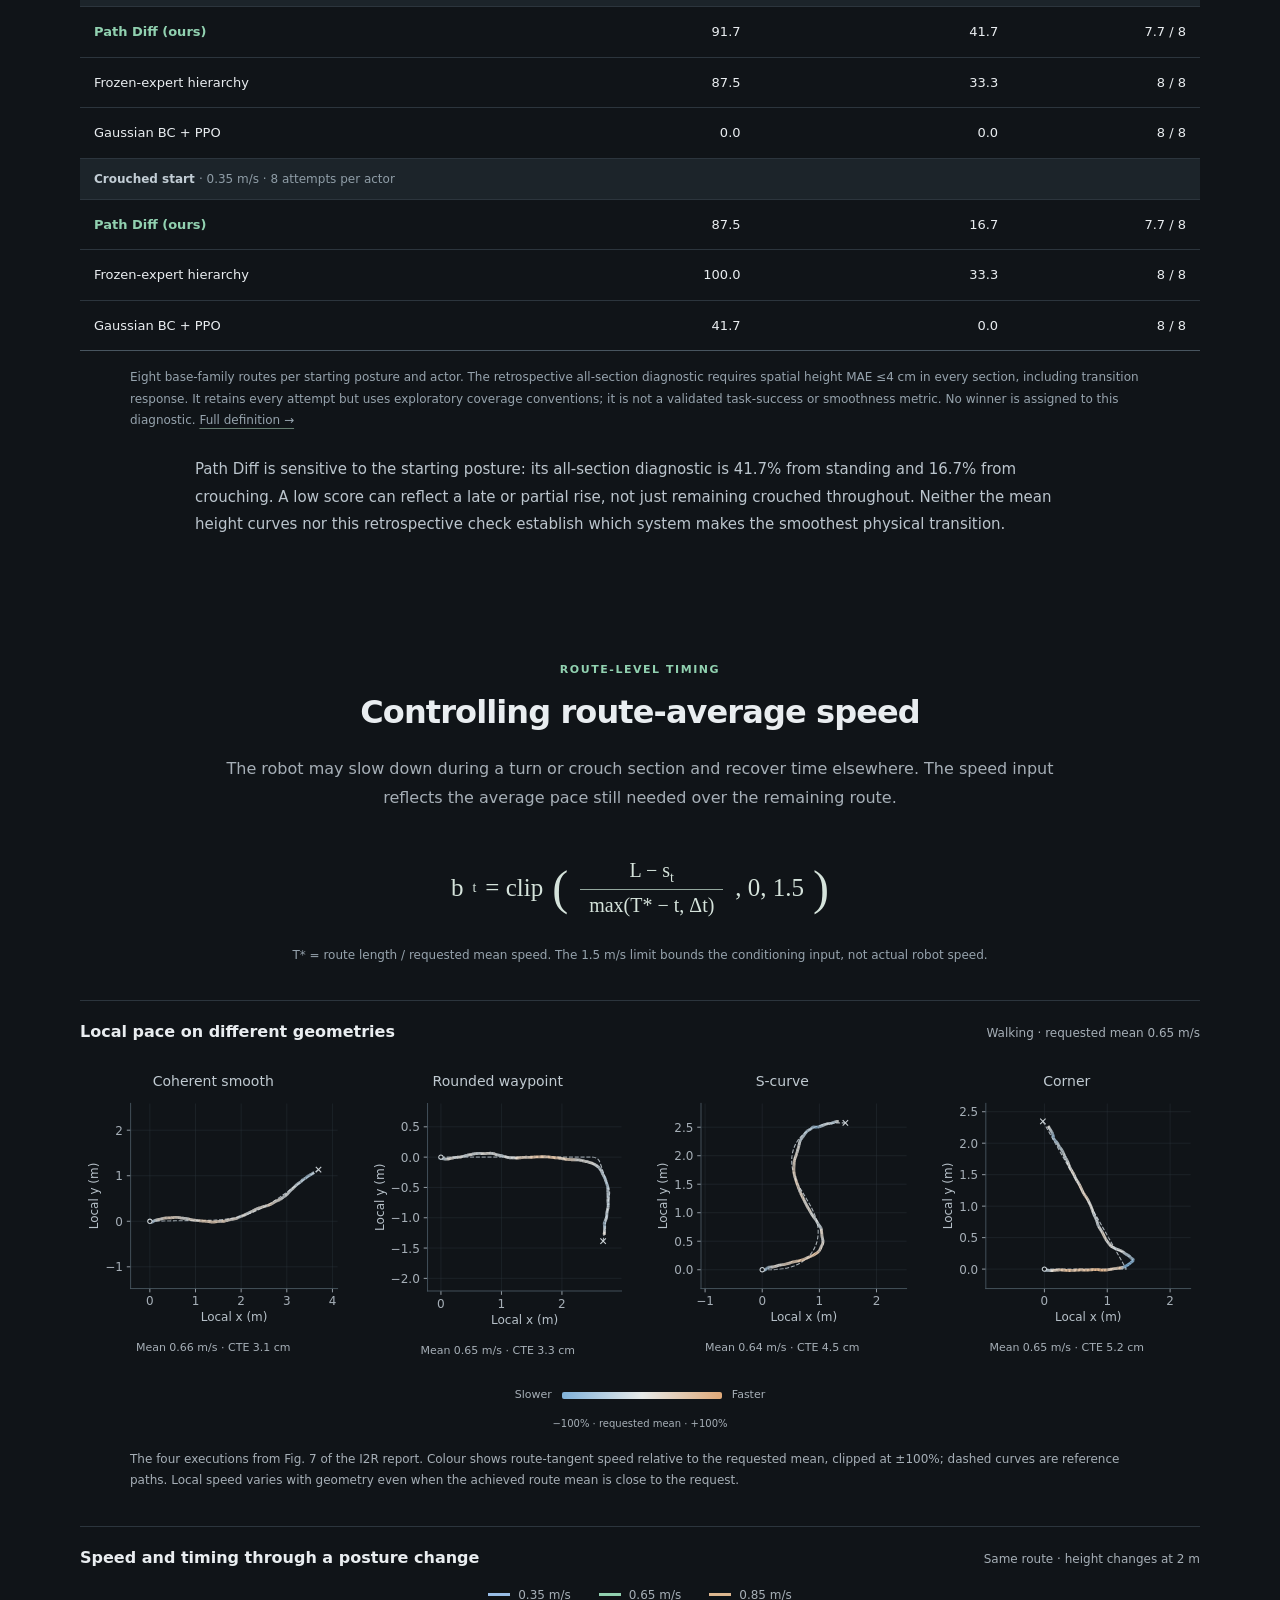
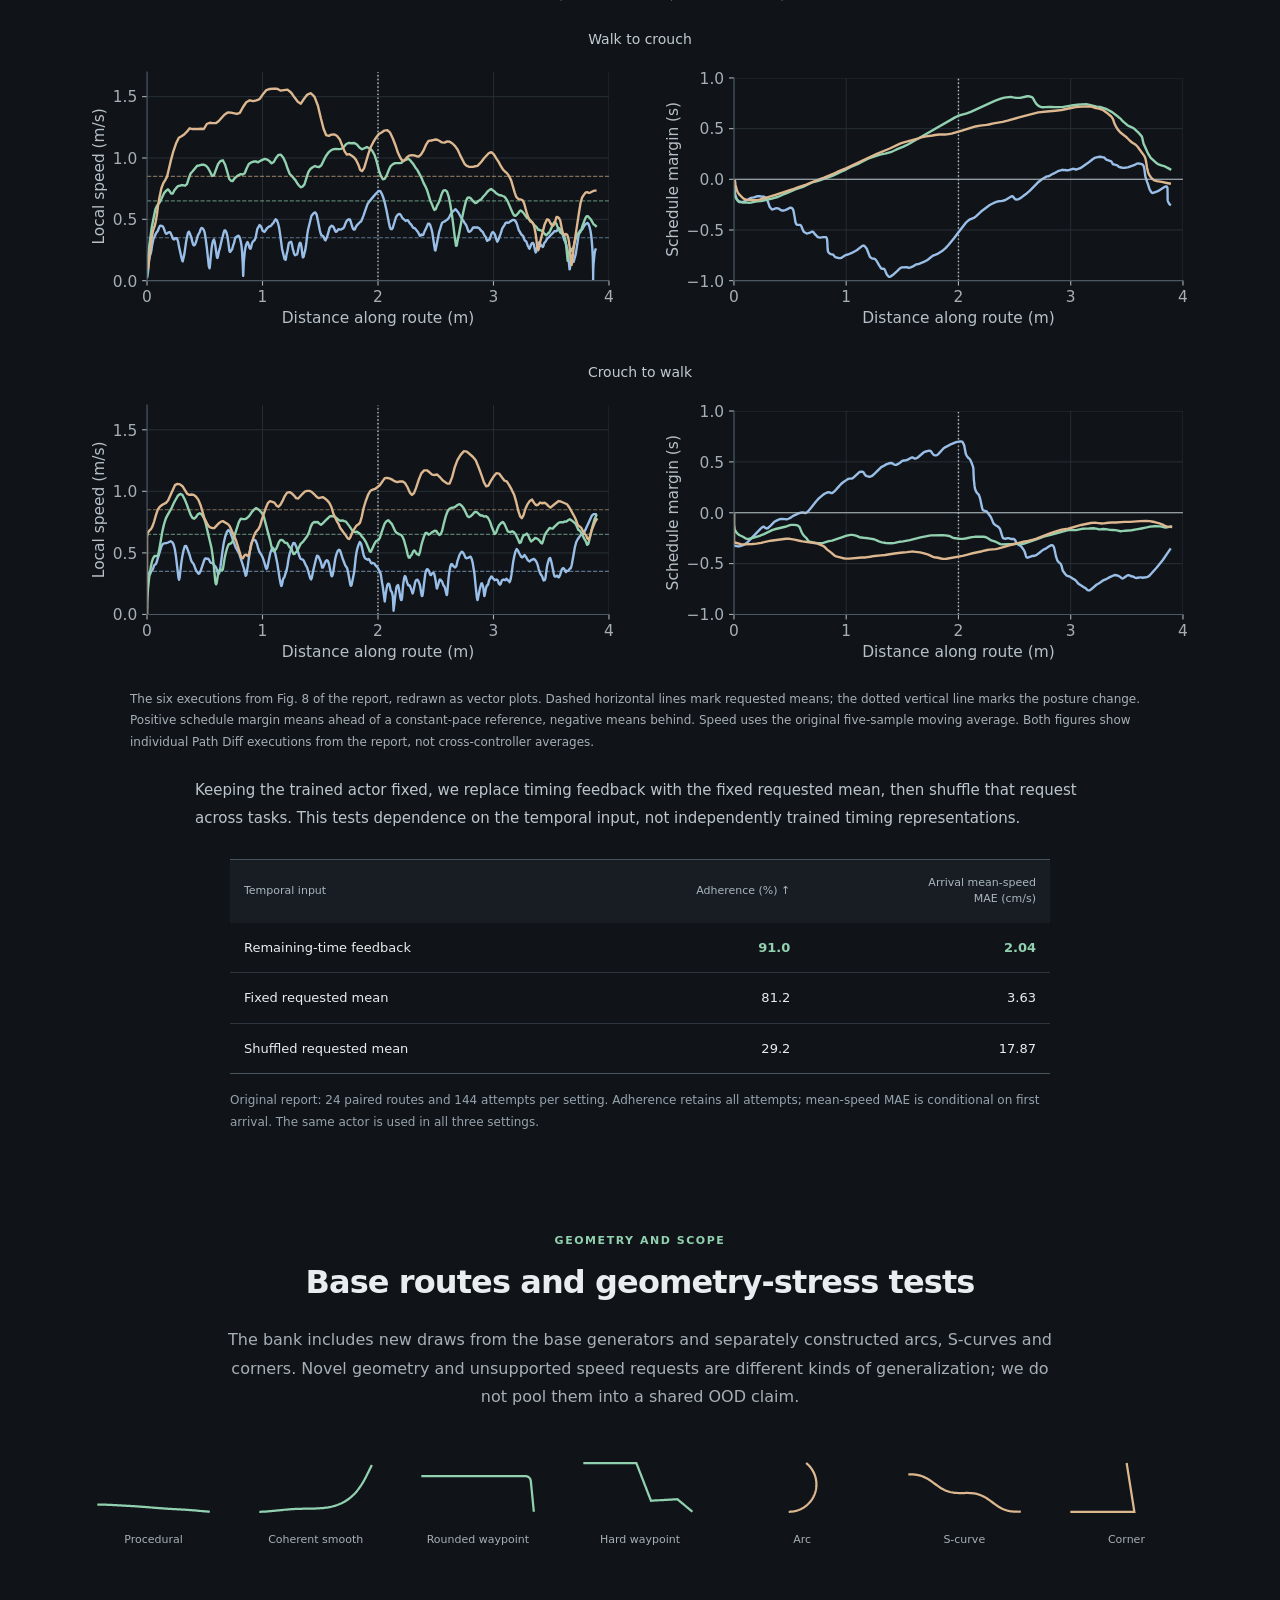
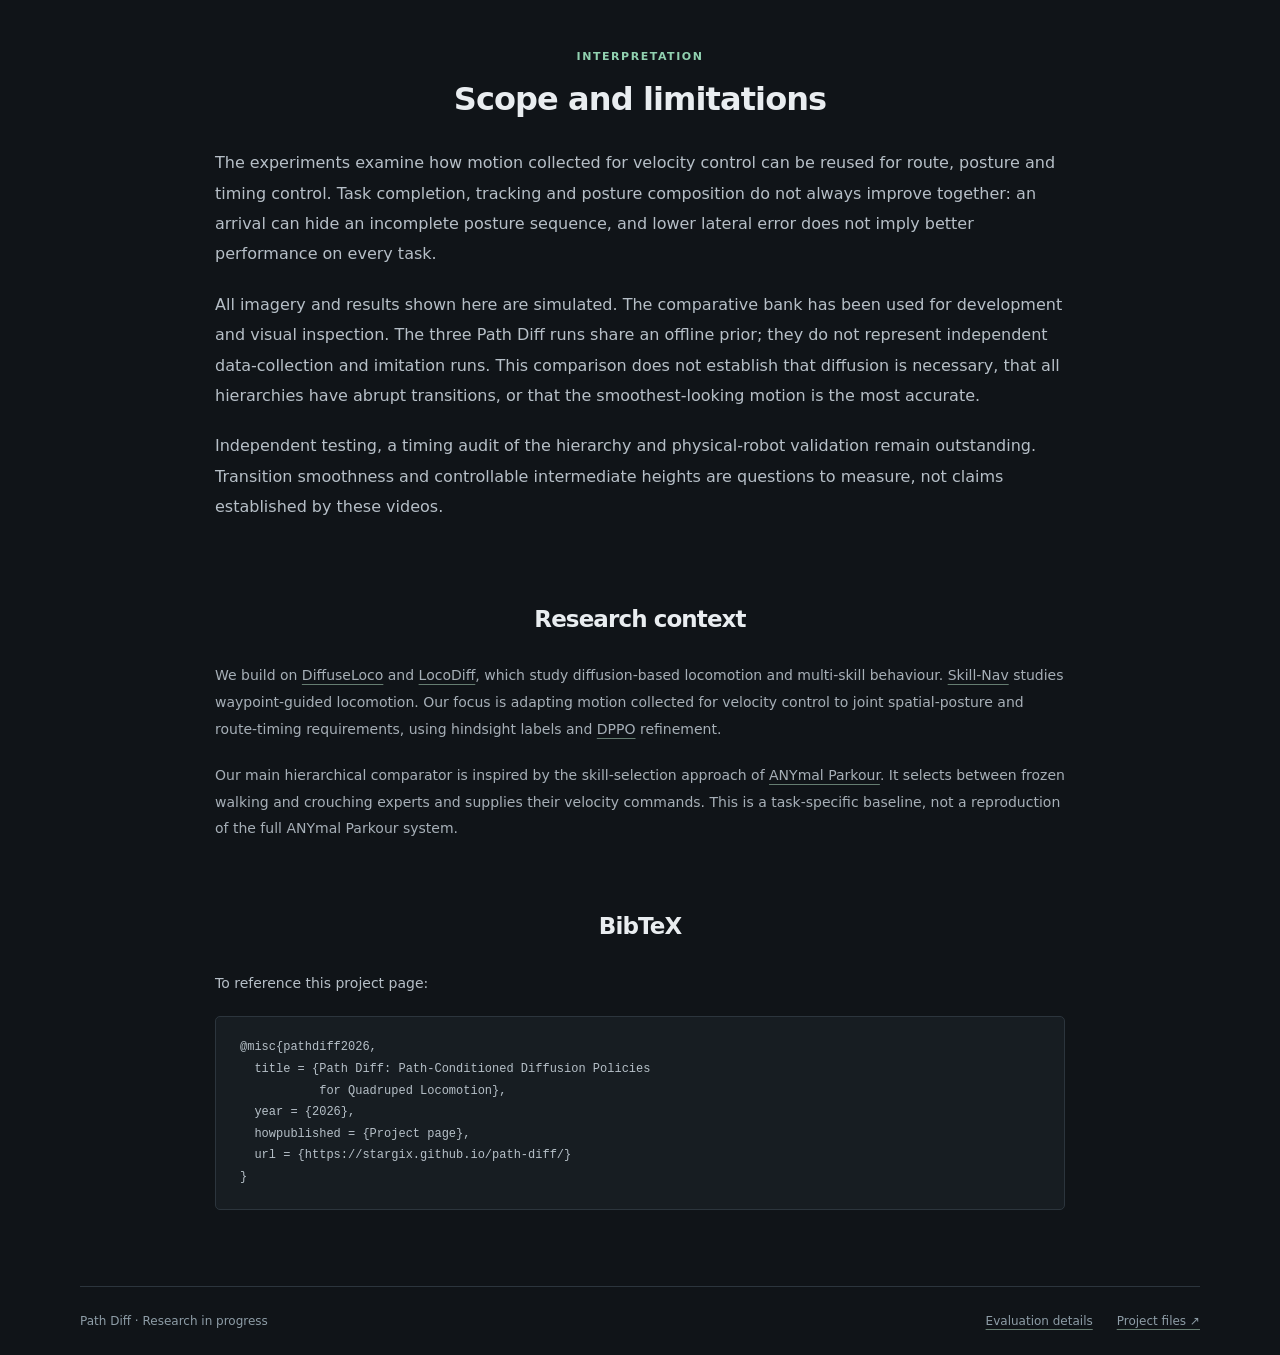
==== commit 807f40aa: "Publish theme selector and compact result figures" ====
--- a/index.html
+++ b/index.html
@@ -5,10 +5,10 @@
 <meta property="og:title" content="Path Diff: Path-Conditioned Diffusion Policies for Quadruped Locomotion">
 <meta property="og:description" content="From velocity-conditioned demonstrations to route, posture and timing control. Method, simulation comparisons and experimental results on SOLO12.">
 <title>Path Diff: Path-Conditioned Diffusion Policies for Quadruped Locomotion</title>
-<link rel="stylesheet" href="styles.css?v=20261118-timing"><script src="evidence.js?v=20261118-timing" defer></script><script src="app.js?v=20261118-research" defer></script><script src="research.js?v=20261118-research" defer></script>
+<script src="theme.js?v=20261118-theme"></script><link rel="stylesheet" href="styles.css?v=20261118-theme"><script src="evidence.js?v=20261118-theme" defer></script><script src="app.js?v=20261118-theme" defer></script><script src="research.js?v=20261118-theme" defer></script>
 </head><body>
 <a class="skip" href="#main">Skip to content</a>
-<header><nav class="container" aria-label="Main navigation"><a class="brand" href="#top">Path Diff<span>.</span></a><div><a href="#method">Method</a><a href="#compare">Videos</a><a href="#results">Results</a><a href="results.html">Evaluation details ↗</a></div></nav></header>
+<header><nav class="container" aria-label="Main navigation"><a class="brand" href="#top">Path Diff<span>.</span></a><div><a href="#method">Method</a><a href="#compare">Videos</a><a href="#results">Results</a><a class="nav-details" href="results.html">Evaluation details ↗</a><button id="theme-toggle" class="theme-toggle" type="button" hidden>Light theme</button></div></nav></header>
 <main id="main">
 <section class="intro container" id="top">
 <p class="eyebrow">Path Diff</p><h1>Path-Conditioned Diffusion Policies<br class="desktop-break"> for Quadruped Locomotion</h1>
@@ -51,7 +51,7 @@
 <p class="section-kicker">Comparative results</p><h2>Tracking, completion and posture composition</h2>
 <p class="section-copy">The main table uses moderate-speed requests on the four base route families.<br class="desktop-break"> Higher-speed requests and geometry-stress tests are reported separately.</p>
 <p id="bank-overview" class="data-scope">Loading evaluation bank…</p><div id="system-results" class="result-table"></div>
-<p class="table-note">Mean across three online runs per controller; all attempts in each displayed block are retained. Core and repeated blocks use different requested speeds and should not be subtracted to estimate a composition effect. Original task pass checks arrival, terminal pose, mean speed and average height; tracking-gated pass adds active CTE RMSE ≤10 cm. Active errors include available partial trajectories. Green marks the largest pass-rate mean where the methods differ, not statistical significance.</p>
+<p class="table-note">Mean across three online runs per controller; all attempts in each displayed block are retained. Core and repeated blocks use different requested speeds and should not be subtracted to estimate a composition effect. Original task pass checks arrival, terminal pose, mean speed and average height; tracking-gated pass adds active CTE RMSE ≤10 cm. Active errors include available partial trajectories. Green marks the highest pass rate or lowest error within each block where the methods differ, not statistical significance.</p>
 <p id="system-reading" class="reading"></p>
 <div class="protocol-note"><p><strong>Support and protocol.</strong> These conservative requests are a post-hoc development subset, not proof of identical training support. Crouch was deliberately underrepresented at high speeds in Path Diff's data, and its online constant-crouch requests stopped at 0.4 m/s. The hierarchy retains access to the expert. Decision rates, checkpoint selection and initialization drift also affect the comparison.</p><a href="results.html">Full bank: every tested speed, posture and method ↗</a></div>
 </section>
--- a/styles.css
+++ b/styles.css
@@ -11,4 +11,15 @@
 .native-figure{margin:34px auto 24px}.native-figure figcaption{max-width:1020px;margin:17px auto 0;color:var(--muted);font-size:12px;line-height:1.8}.pace-maps{display:grid;grid-template-columns:repeat(4,minmax(0,1fr));gap:18px;margin-top:25px}.pace-maps h4,.timing-direction{font-size:14px;font-weight:500;color:#c0cad1;text-align:center}.pace-maps img,.timing-curves img{display:block;width:100%;height:auto}.pace-maps p{font-size:11px;text-align:center;color:var(--muted);margin-top:6px;white-space:nowrap}.relative-legend{display:flex;justify-content:center;align-items:center;gap:10px;flex-wrap:wrap;margin:25px auto 0;max-width:350px;font-size:11px;color:var(--muted)}.relative-scale{width:160px;height:7px;background:linear-gradient(90deg,#80b2da,#e6e9e8,#dfa978);border-radius:2px}.relative-legend small{flex-basis:100%;text-align:center;font-size:10px}.timing-curves{display:grid;grid-template-columns:repeat(2,minmax(0,1fr));gap:28px}.timing-direction{margin:23px 0 8px}.speed-legend{display:flex;justify-content:center;gap:28px;color:var(--muted);font-size:12px}.speed-legend span:before{content:'';display:inline-block;width:22px;height:3px;margin:0 8px 3px 0;background:var(--blue)}.speed-legend .medium:before{background:var(--accent)}.speed-legend .fast:before{background:var(--sand)}.citation{padding-top:50px}.citation h2{font-size:23px}.citation>p:not(.section-kicker){font-size:14px}.citation pre{overflow-x:auto;margin:14px 0 0;padding:20px 24px;background:var(--panel);border:1px solid var(--line);border-radius:5px;font-size:12px;line-height:1.8;color:#b6c0c8;tab-size:2}
 @media(max-width:850px){.pace-maps{grid-template-columns:repeat(2,minmax(0,1fr));gap:26px 15px}}
 @media(max-width:600px){.timing-curves{grid-template-columns:1fr;gap:17px}.pace-maps{gap:22px 8px}.pace-maps h4{font-size:12px}.pace-maps p{font-size:9px}.native-figure figcaption{font-size:11px}.speed-legend{gap:18px;font-size:11px}.citation pre{padding:15px;font-size:11px}}
+.theme-toggle{border:1px solid var(--line);border-radius:4px;background:transparent;color:var(--muted);padding:5px 10px;font-size:12px;white-space:nowrap;line-height:1.5}.theme-toggle:hover{color:var(--accent);border-color:var(--accent)}.theme-toggle[hidden]{display:none}nav>div{align-items:center}
+.response-grid,.sequence-grid{max-width:980px;margin-inline:auto;grid-template-columns:repeat(2,minmax(0,1fr));gap:24px}.response-panel svg text{fill:var(--muted)}.method-legend .requested:before{border-color:var(--text)}
+:root[data-theme=light]{color-scheme:light;--bg:#f8faf9;--panel:#fff;--text:#19252f;--muted:#53616b;--line:#d6dfe0;--accent:#216b48;--blue:#2e628e;--sand:#9c5e2b}
+[data-theme=light] a{text-decoration-color:#7d9b8a}
+[data-theme=light] .resource{border-color:#b8c8bf;color:var(--text)}[data-theme=light] .resource.primary{background:#e6efe9;border-color:#9eb7a8}
+[data-theme=light] .prose>p:not(.section-kicker),[data-theme=light] .case-explanation,[data-theme=light] .reading,[data-theme=light] .data-scope,[data-theme=light] .protocol-note strong,[data-theme=light] .pace-maps h4,[data-theme=light] .timing-direction,[data-theme=light] .response-panel h4,[data-theme=light] .citation pre{color:var(--muted)}
+[data-theme=light] .project-status,[data-theme=light] .playback-note,[data-theme=light] .table-note,[data-theme=light] footer,[data-theme=light] .result-table thead th,[data-theme=light] .result-table thead th span,[data-theme=light] .result-table .table-group span{color:var(--muted)}
+[data-theme=light] .result-table{border-color:#a6b7ad}[data-theme=light] .result-table thead th{background:#edf2ee}[data-theme=light] .result-table .table-group th{background:#e5ede7;color:#3b4e43;border-color:#a6b7ad}
+[data-theme=light] .step{border-color:#b4c8bb}[data-theme=light] .protocol-note{border-color:#9eb7a8}[data-theme=light] .budget-equation{color:#284d38}[data-theme=light] .fraction>span:first-child{border-color:#789483}
+[data-theme=light] .relative-scale{background:linear-gradient(90deg,#367aa5,#6f818a,#b7702c)}[data-theme=light] .error{color:#98442c}
+@media(max-width:600px){nav>div{gap:13px}nav .theme-toggle{font-size:10px;padding:5px 7px}.nav-details{display:none}.response-grid,.sequence-grid{grid-template-columns:1fr;gap:14px}.sequence-grid svg{min-width:0}.sequence-grid .response-panel{overflow:visible}.response-panel svg text{font-size:16px}}
 @media(prefers-reduced-motion:reduce){html{scroll-behavior:auto}}
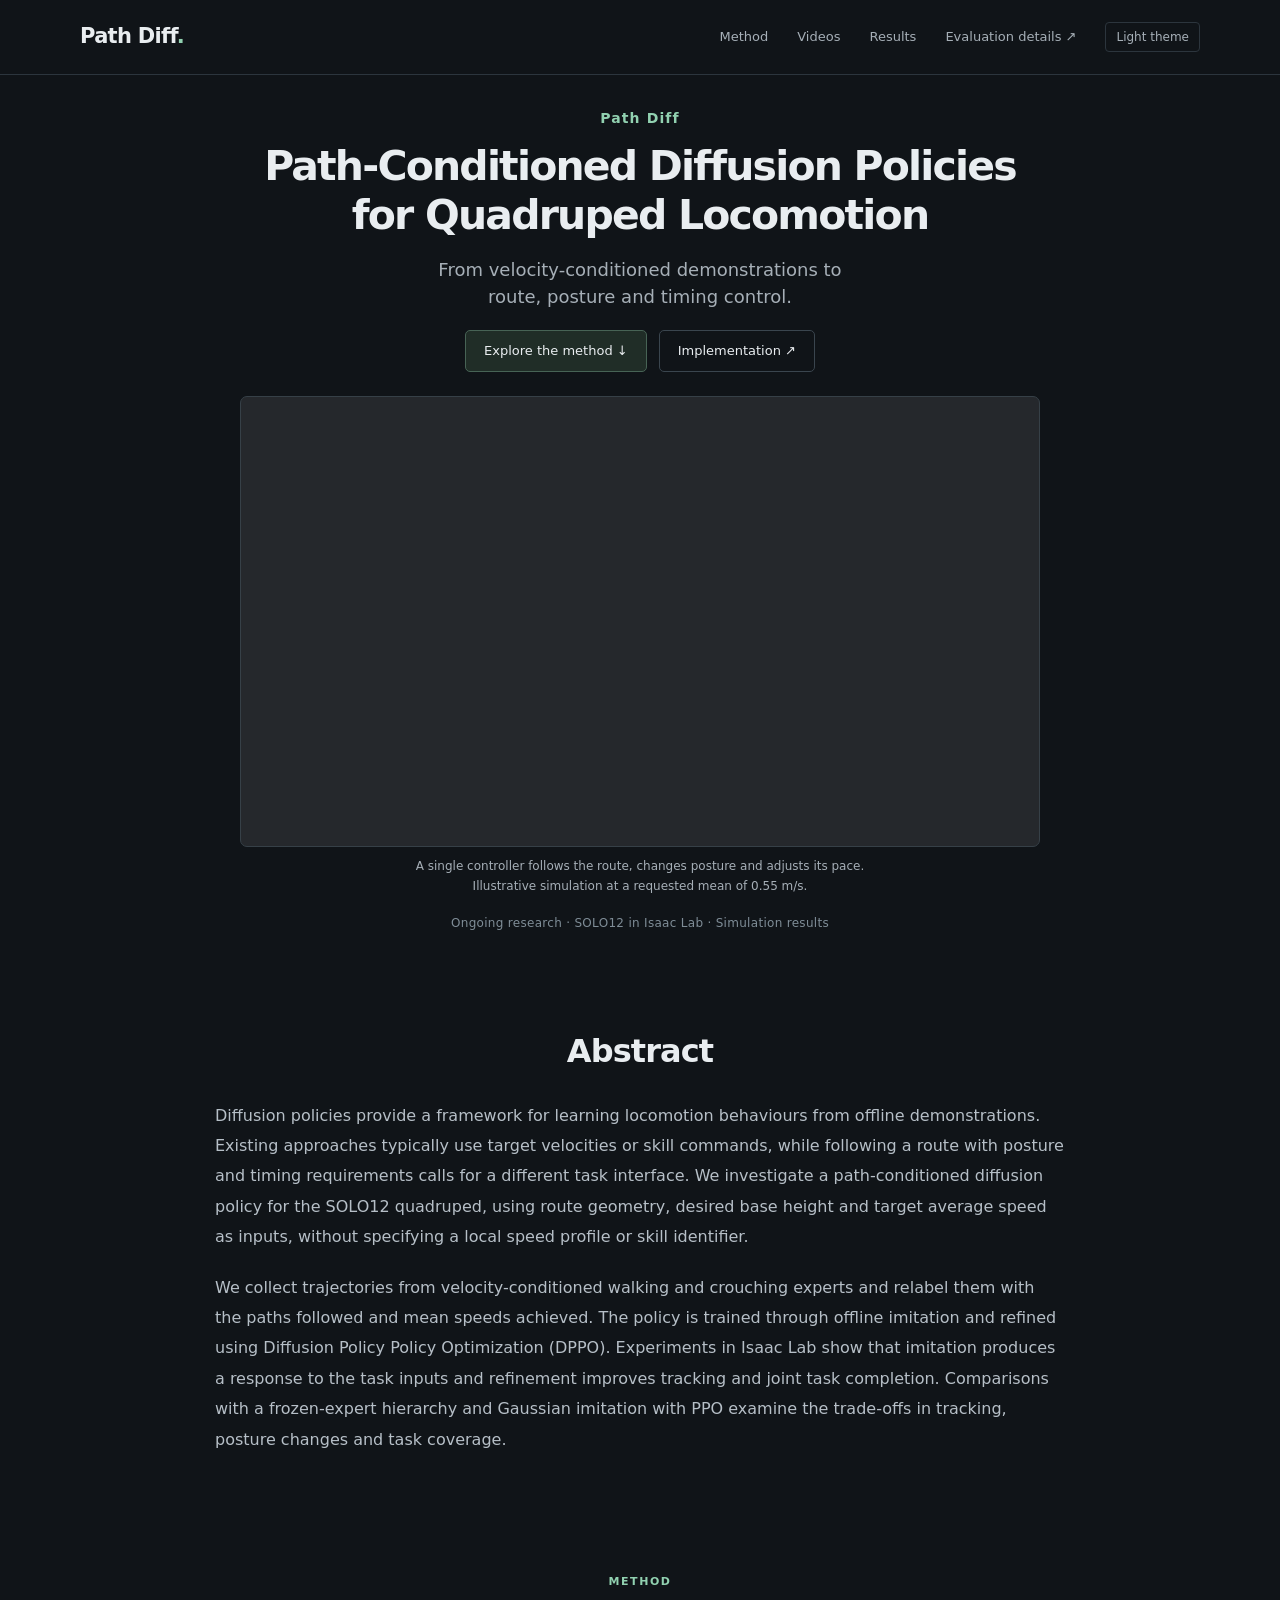
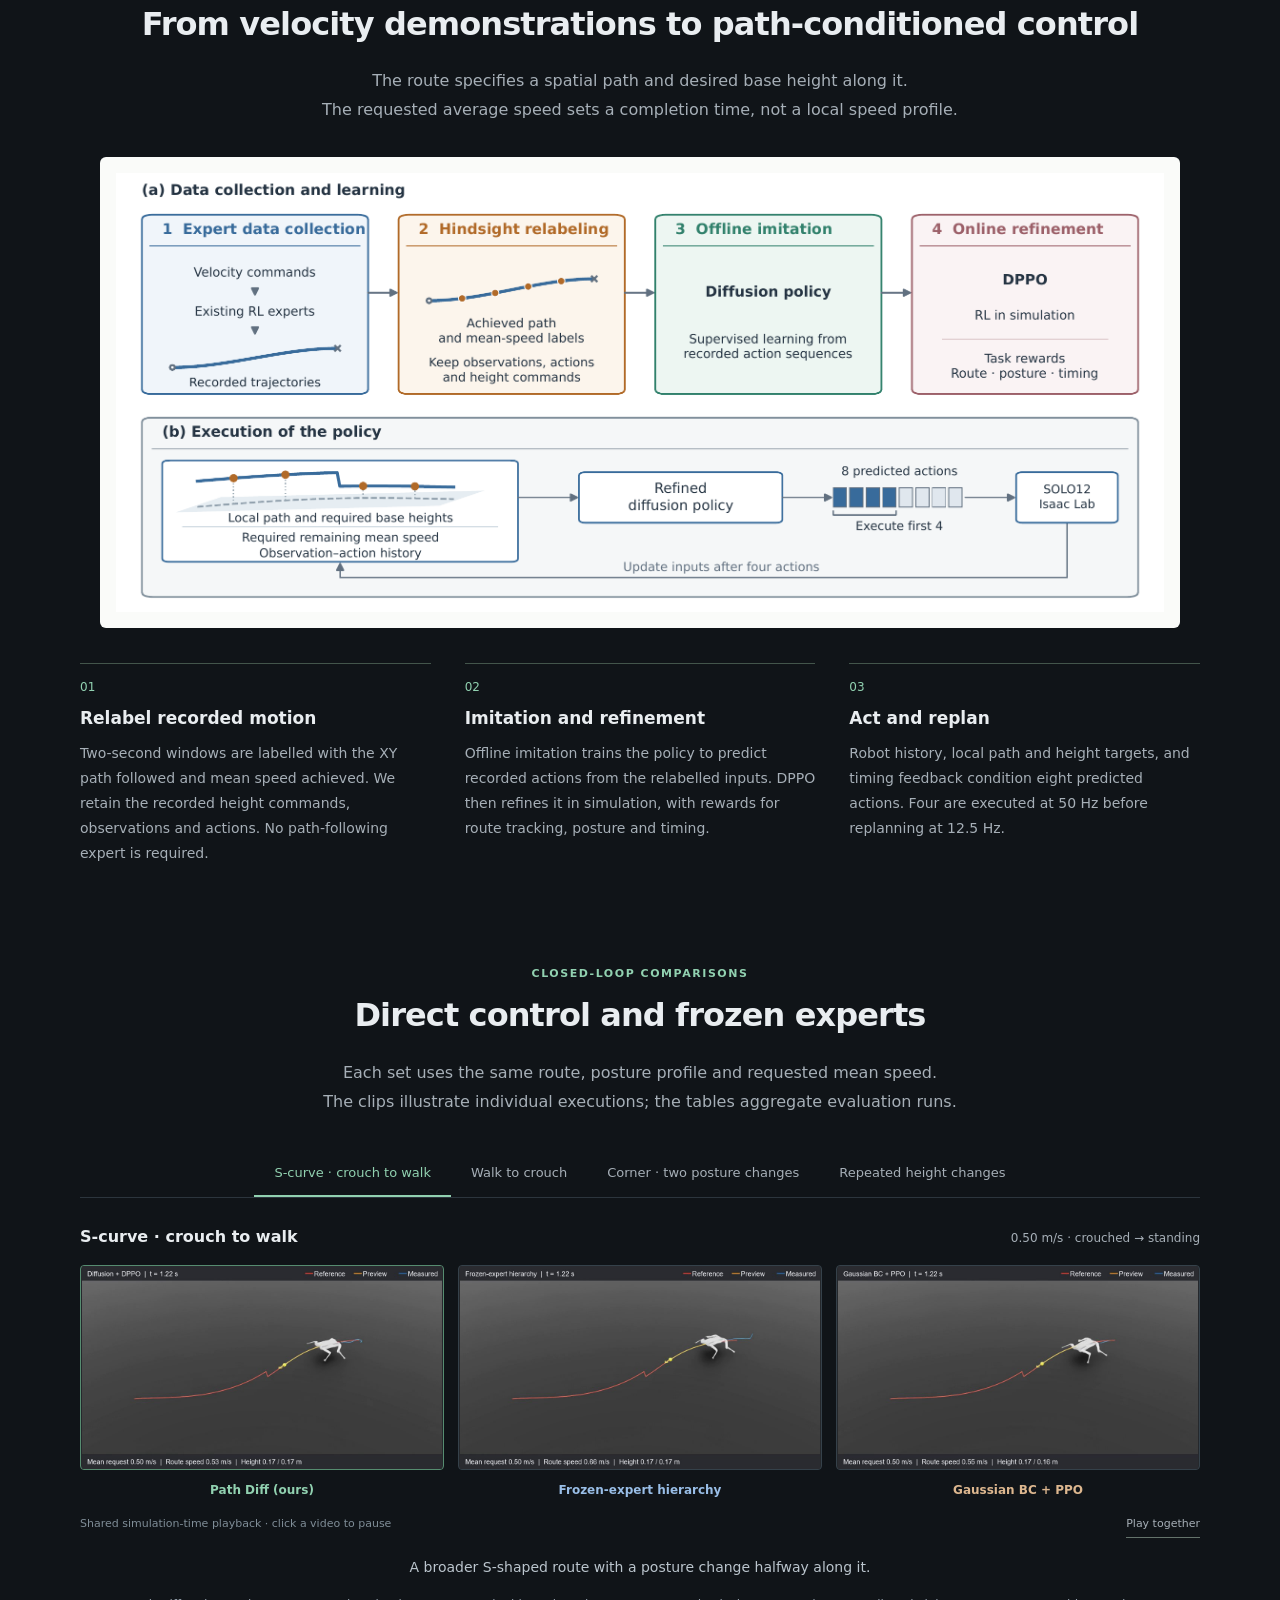
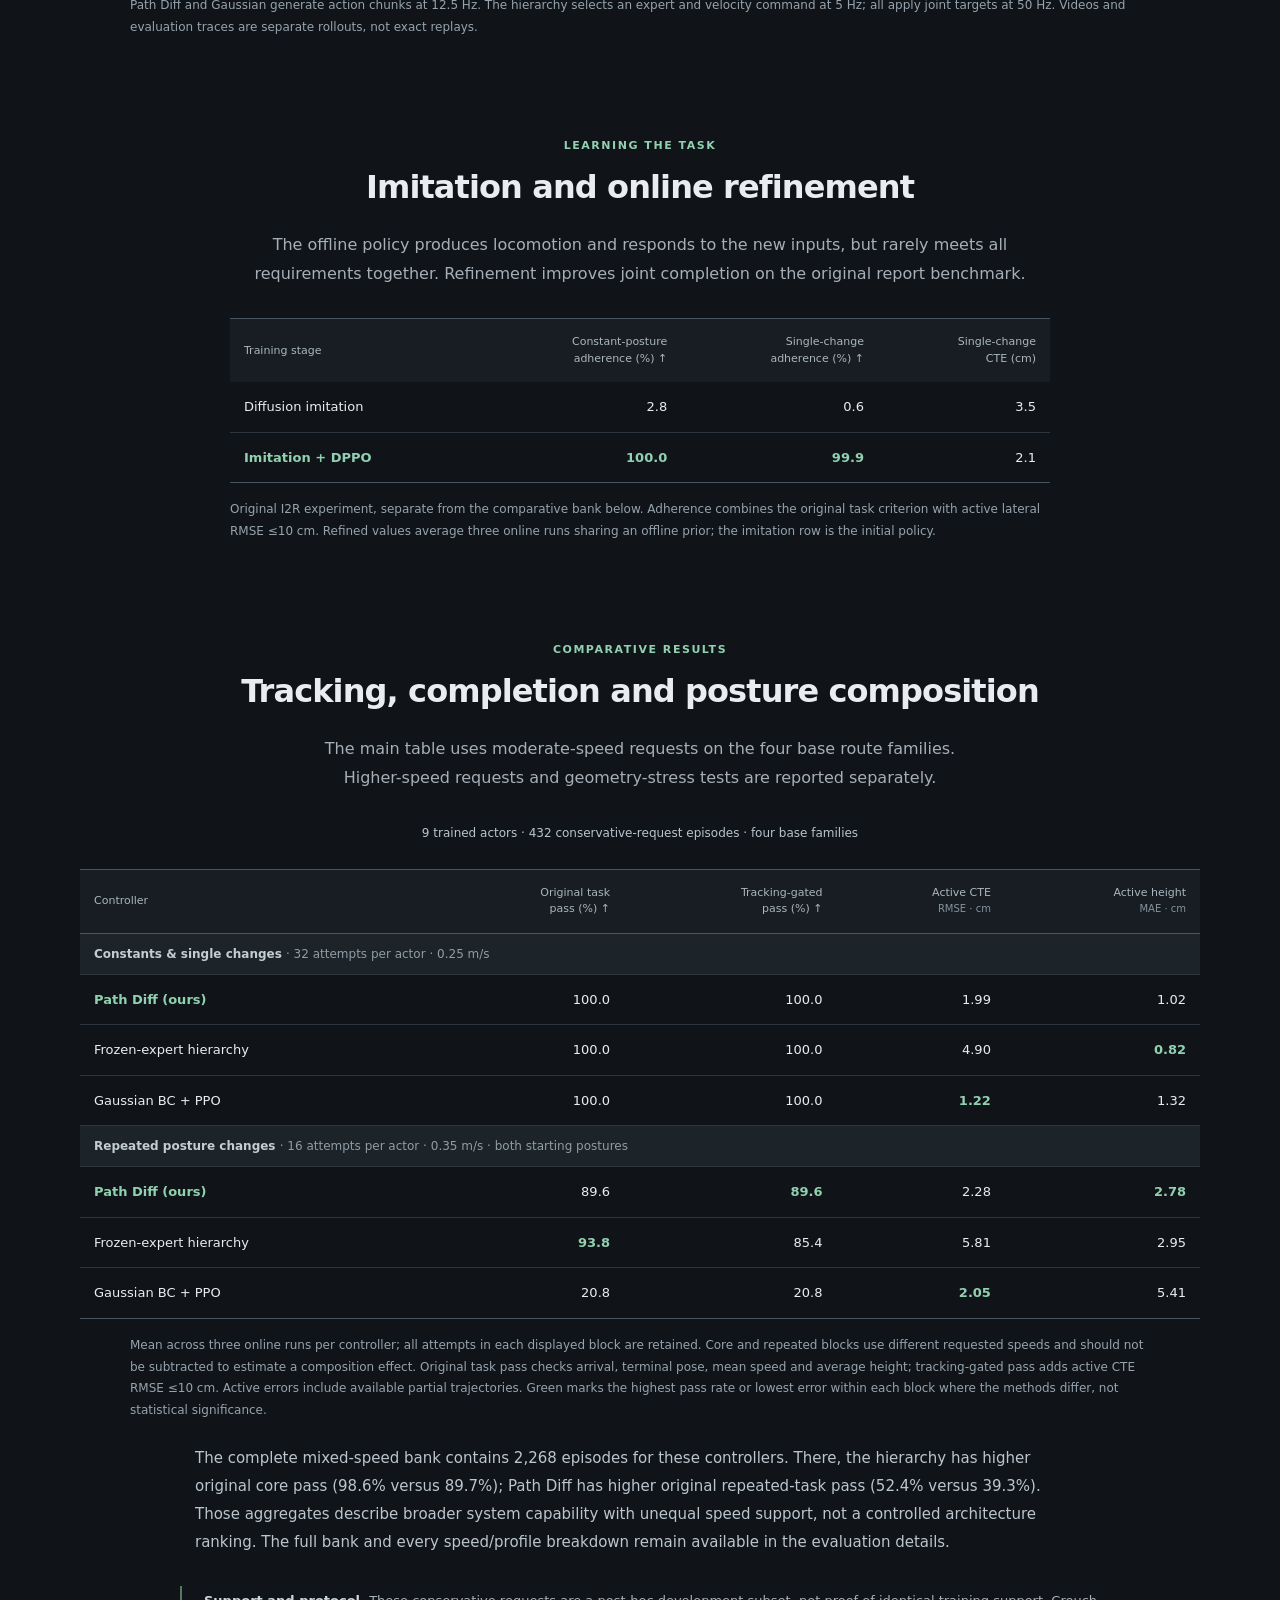
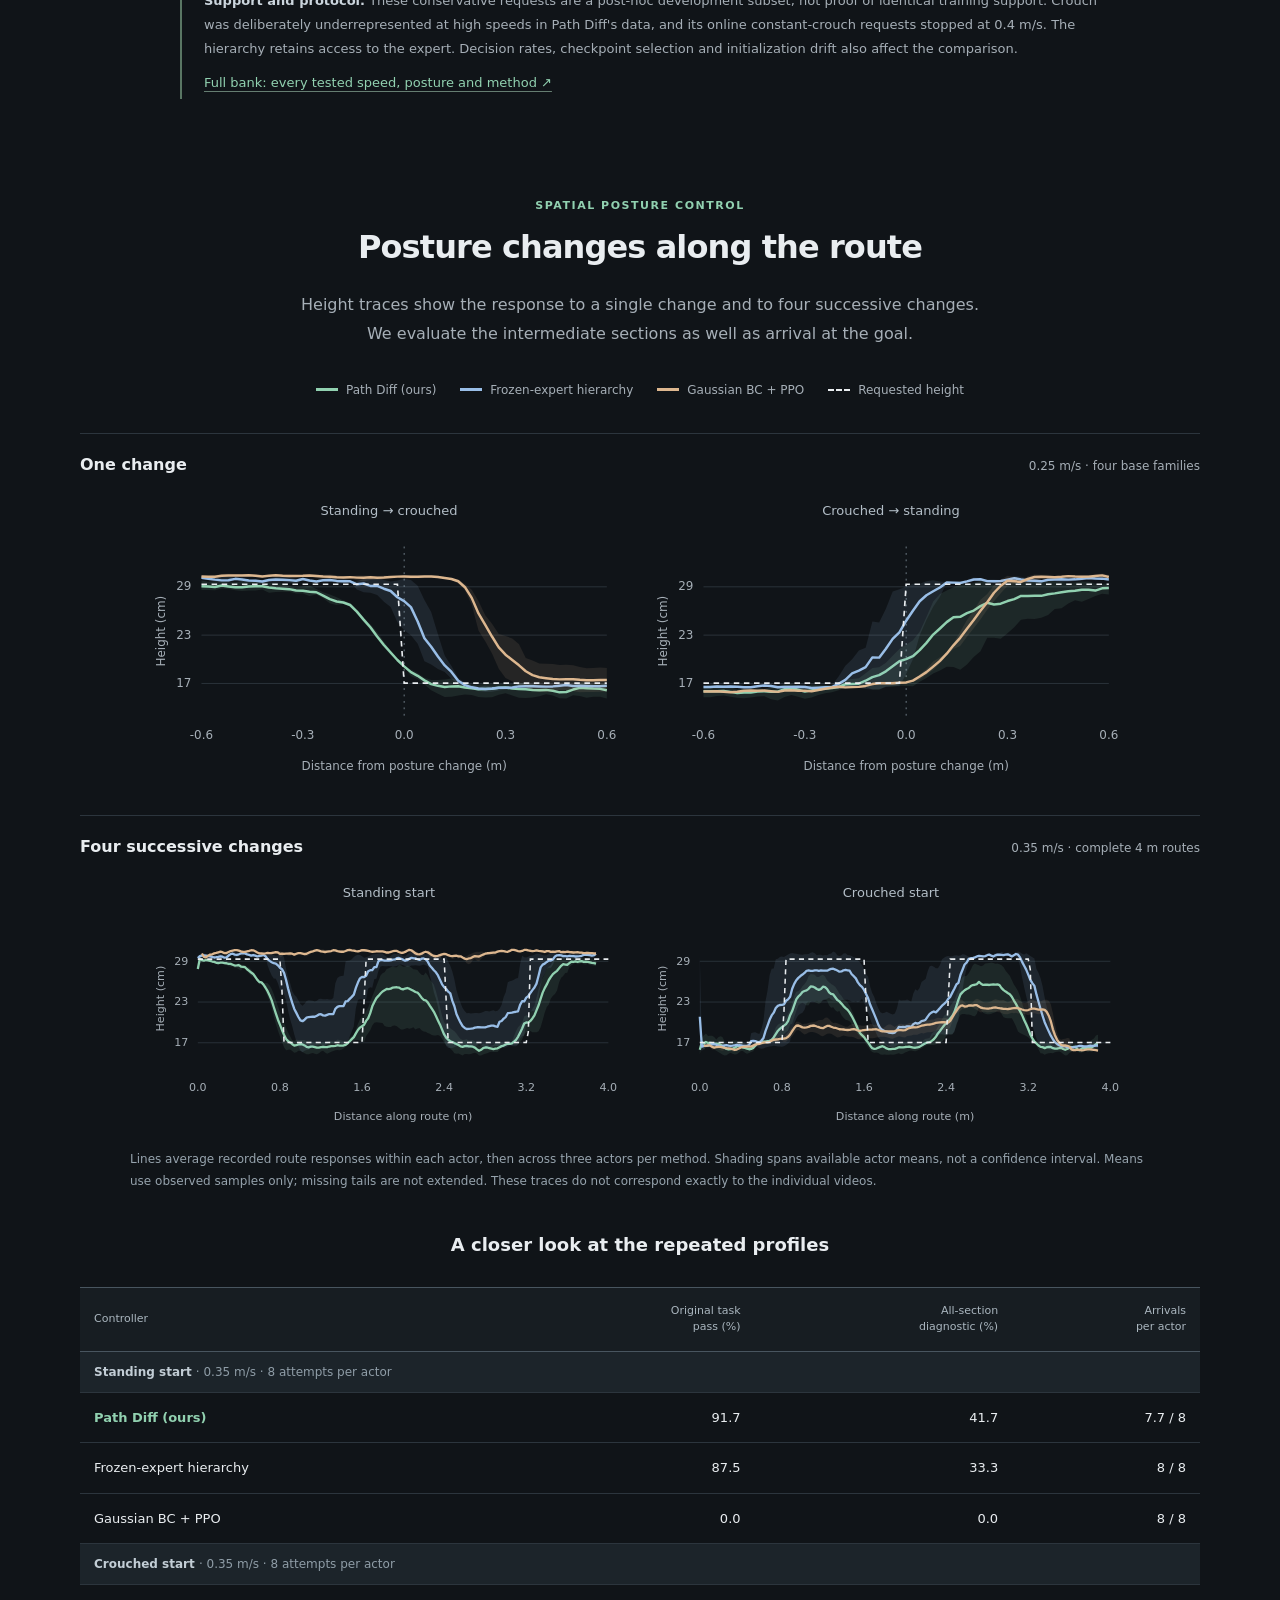
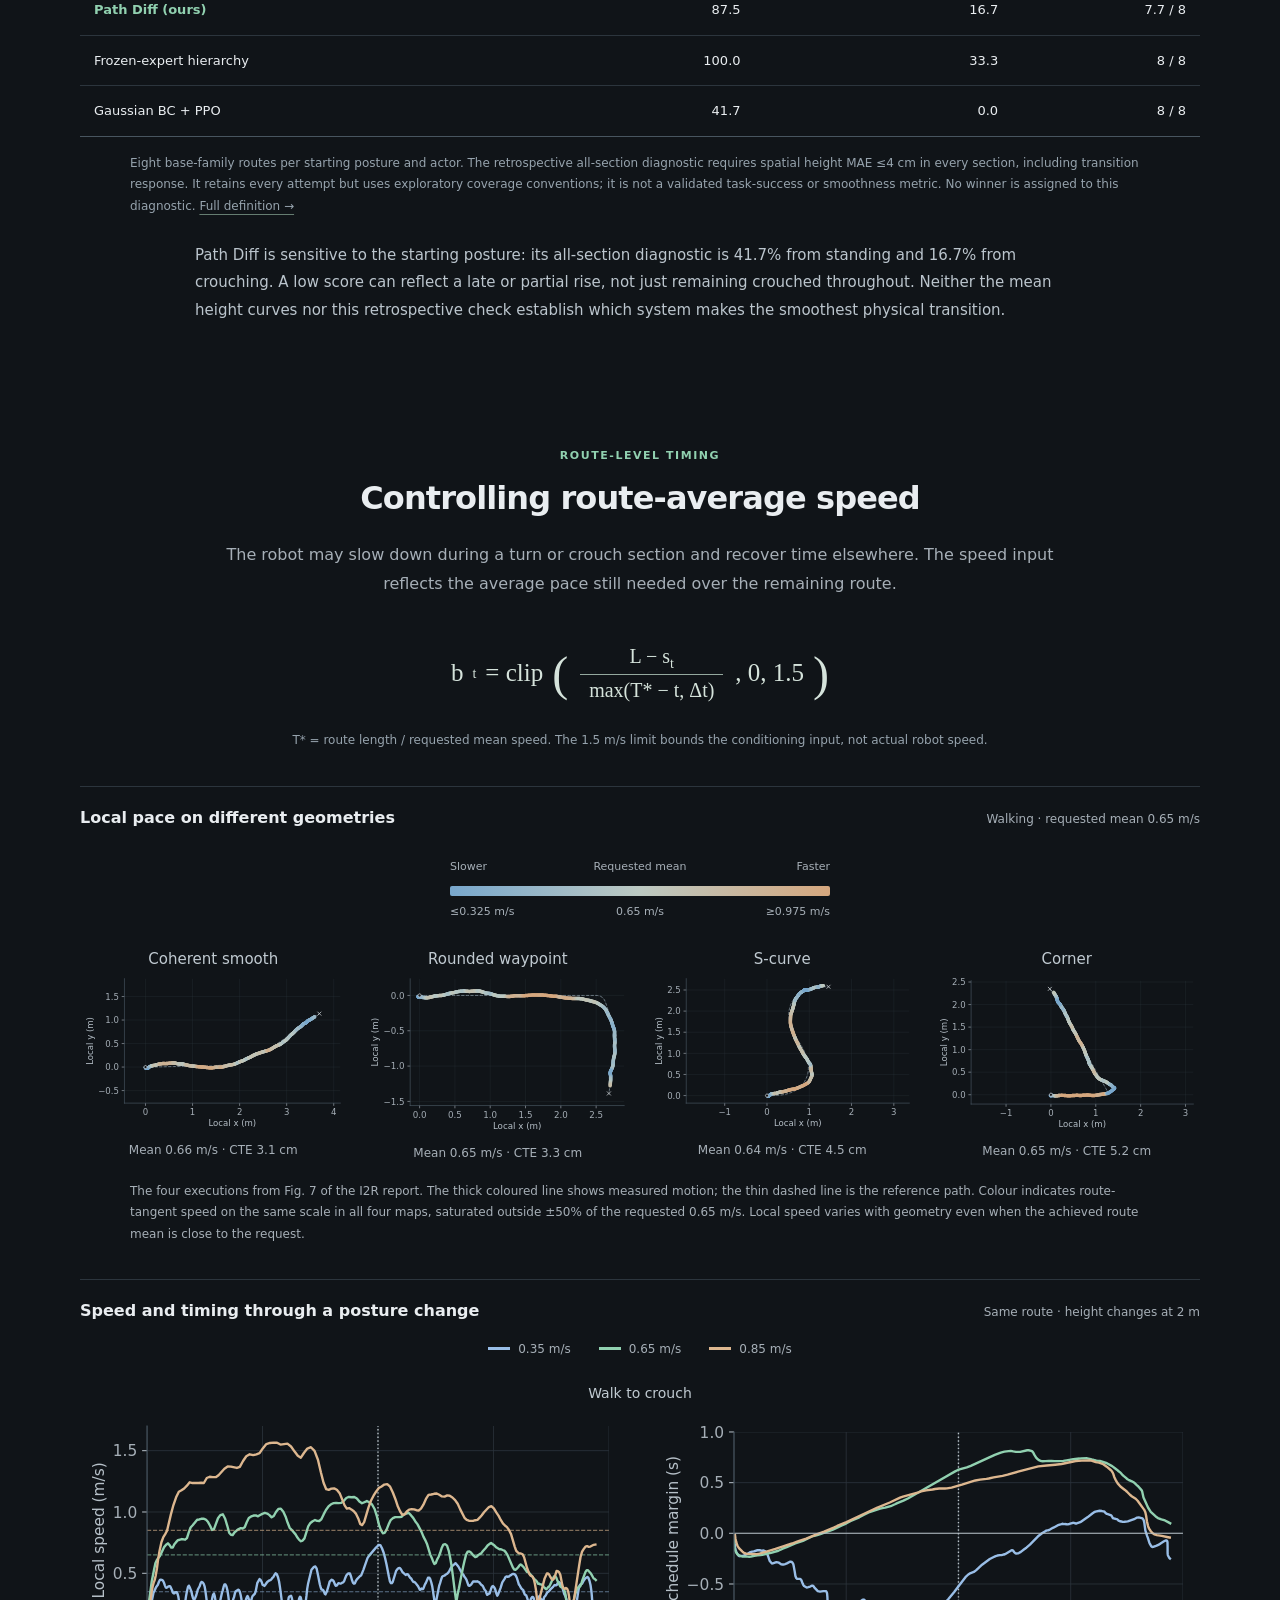
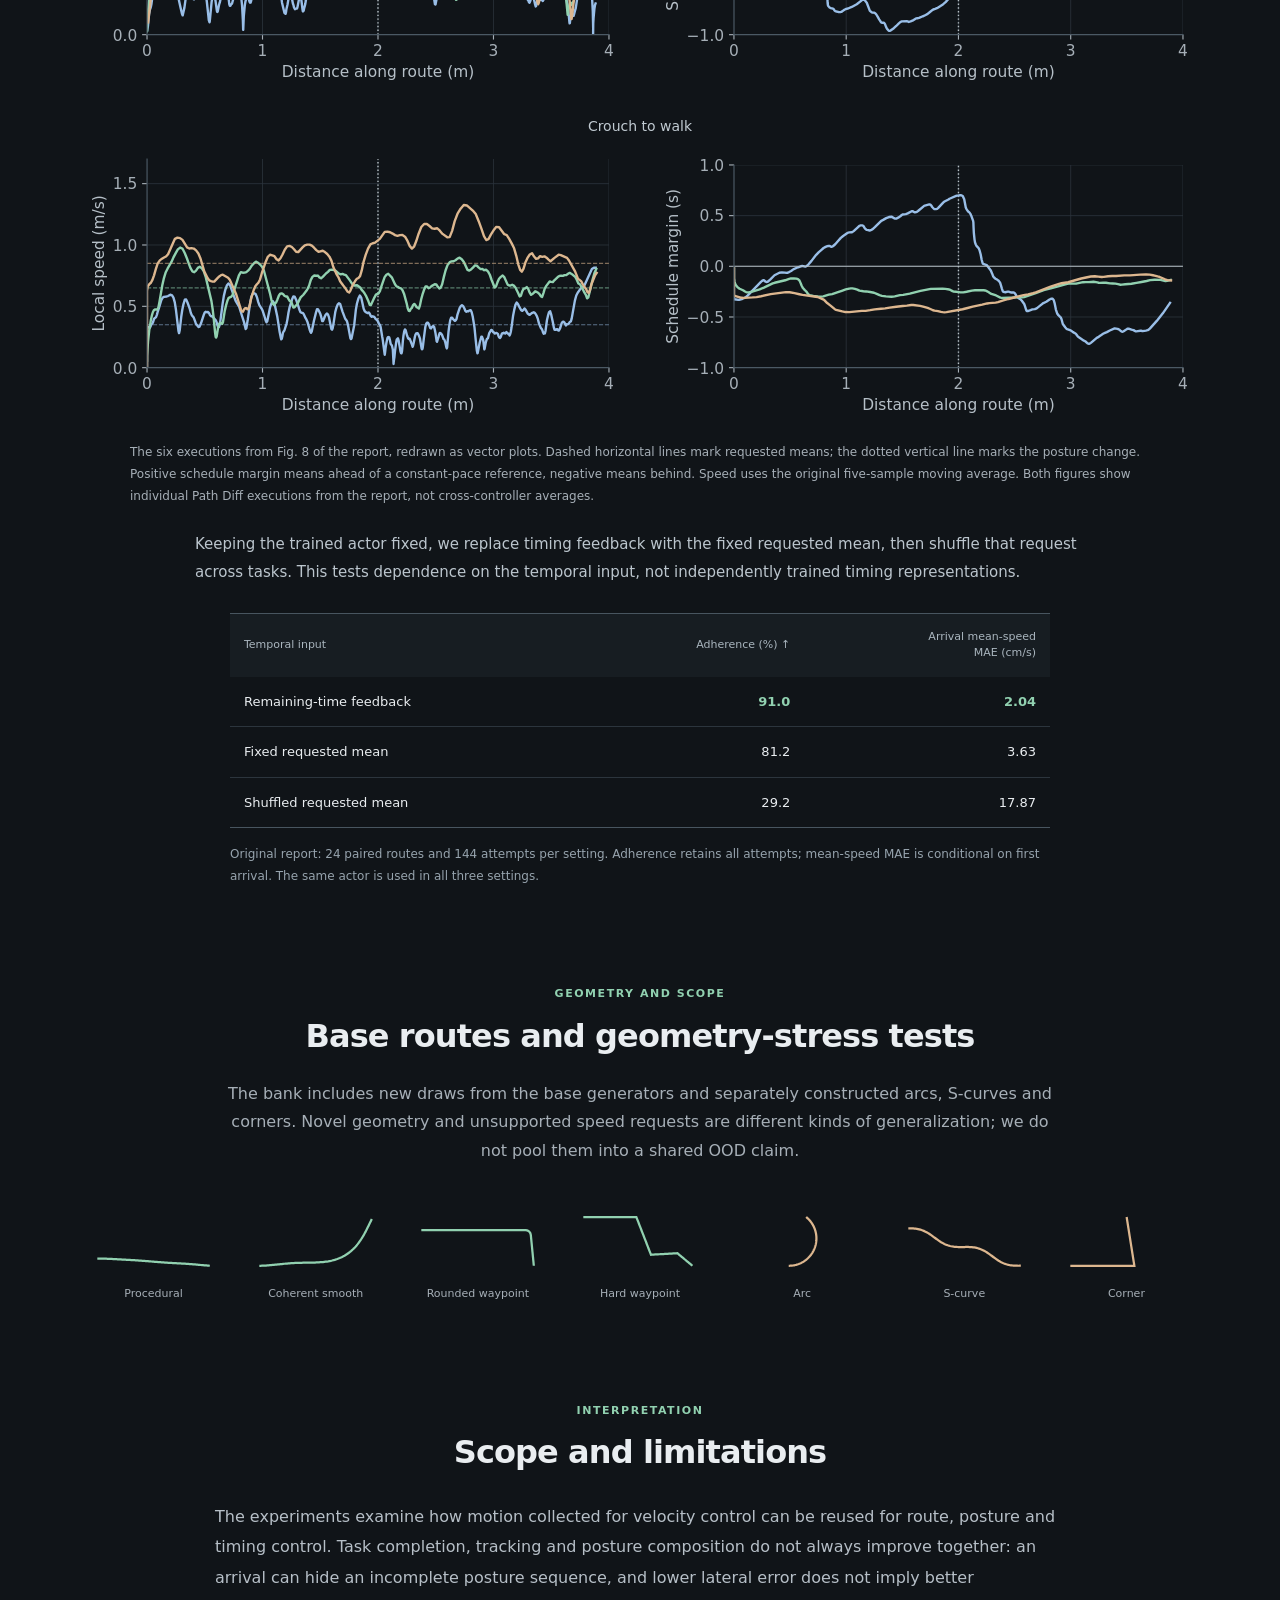
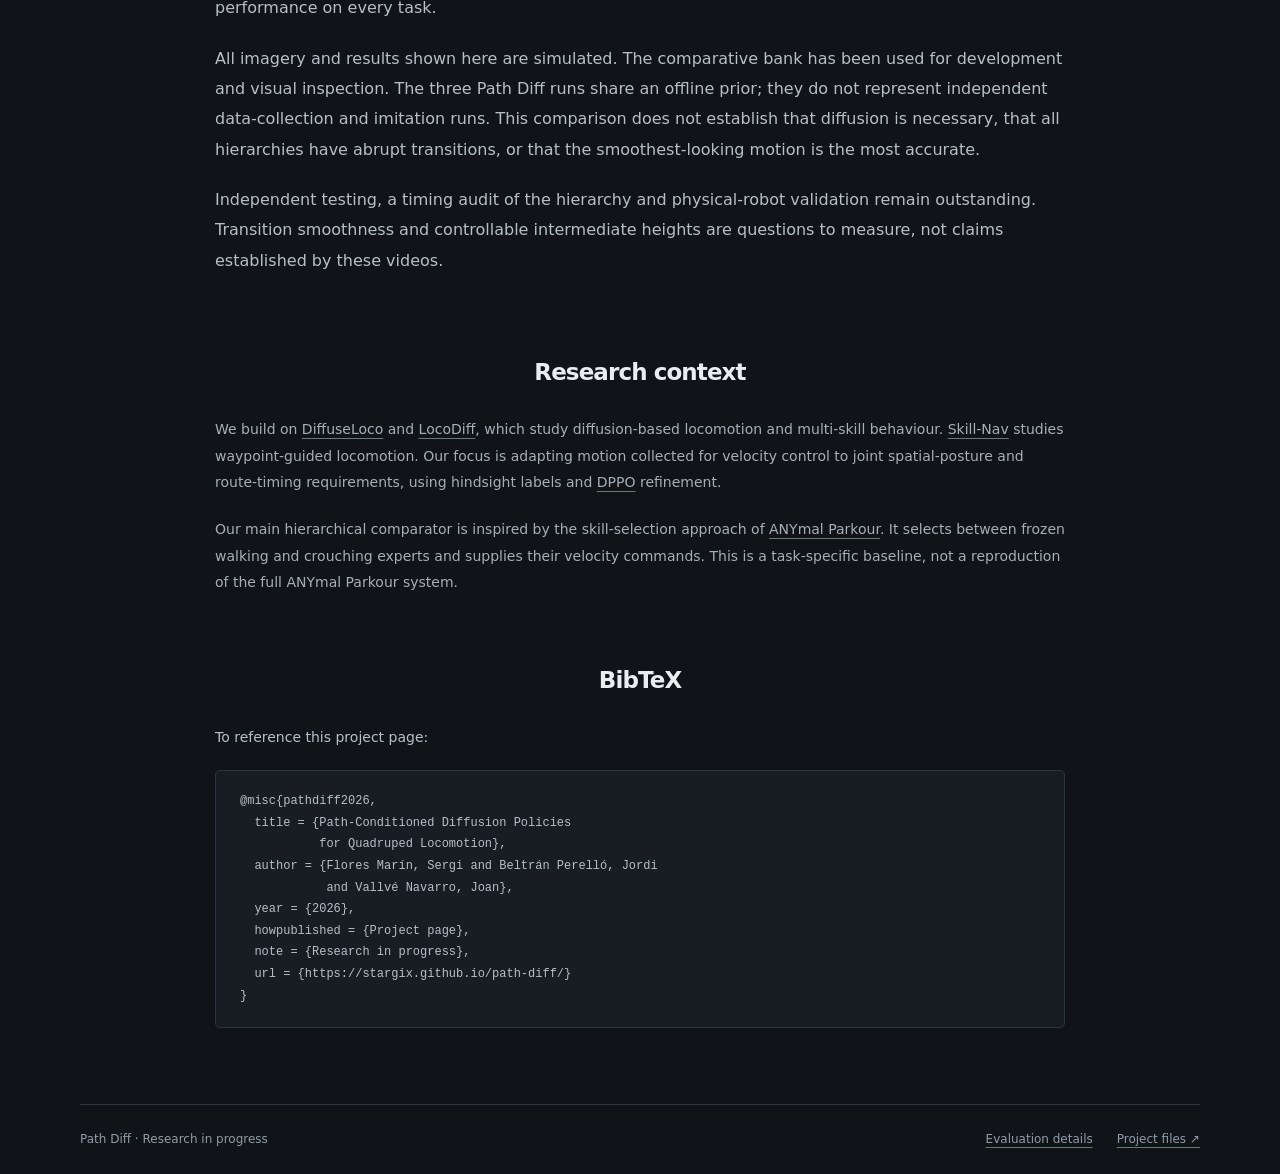
==== commit fd486b5a: "Publish project page refinements" ====
--- a/index.html
+++ b/index.html
@@ -5,7 +5,7 @@
 <meta property="og:title" content="Path Diff: Path-Conditioned Diffusion Policies for Quadruped Locomotion">
 <meta property="og:description" content="From velocity-conditioned demonstrations to route, posture and timing control. Method, simulation comparisons and experimental results on SOLO12.">
 <title>Path Diff: Path-Conditioned Diffusion Policies for Quadruped Locomotion</title>
-<script src="theme.js?v=20261118-theme"></script><link rel="stylesheet" href="styles.css?v=20261118-theme"><script src="evidence.js?v=20261118-theme" defer></script><script src="app.js?v=20261118-theme" defer></script><script src="research.js?v=20261118-theme" defer></script>
+<script src="theme.js?v=20261118-pace"></script><link rel="stylesheet" href="styles.css?v=20261118-pace"><script src="evidence.js?v=20261118-theme" defer></script><script src="app.js?v=20261118-theme" defer></script><script src="research.js?v=20261118-theme" defer></script>
 </head><body>
 <a class="skip" href="#main">Skip to content</a>
 <header><nav class="container" aria-label="Main navigation"><a class="brand" href="#top">Path Diff<span>.</span></a><div><a href="#method">Method</a><a href="#compare">Videos</a><a href="#results">Results</a><a class="nav-details" href="results.html">Evaluation details ↗</a><button id="theme-toggle" class="theme-toggle" type="button" hidden>Light theme</button></div></nav></header>
@@ -18,7 +18,7 @@
 <p class="project-status">Ongoing research · SOLO12 in Isaac Lab · Simulation results</p>
 </section>
 <section class="container section prose" id="abstract">
-<p class="section-kicker">Overview</p><h2>Abstract</h2>
+<h2>Abstract</h2>
 <p>Diffusion policies provide a framework for learning locomotion behaviours from offline demonstrations. Existing approaches typically use target velocities or skill commands, while following a route with posture and timing requirements calls for a different task interface. We investigate a path-conditioned diffusion policy for the SOLO12 quadruped, using route geometry, desired base height and target average speed as inputs, without specifying a local speed profile or skill identifier.</p>
 <p>We collect trajectories from velocity-conditioned walking and crouching experts and relabel them with the paths followed and mean speeds achieved. The policy is trained through offline imitation and refined using Diffusion Policy Policy Optimization (DPPO). Experiments in Isaac Lab show that imitation produces a response to the task inputs and refinement improves tracking and joint task completion. Comparisons with a frozen-expert hierarchy and Gaussian imitation with PPO examine the trade-offs in tracking, posture changes and task coverage.</p>
 </section>
@@ -73,20 +73,20 @@
 <p class="table-note equation-note">T* = route length / requested mean speed. The 1.5 m/s limit bounds the conditioning input, not actual robot speed.</p>
 <figure class="native-figure">
 <div class="figure-heading"><h3>Local pace on different geometries</h3><p>Walking · requested mean 0.65 m/s</p></div>
+<div class="pace-color-key" aria-label="Speed colour scale: blue is slower than the requested mean, grey is the requested 0.65 metres per second, orange is faster"><div class="pace-key-labels"><span>Slower</span><span>Requested mean</span><span>Faster</span></div><div class="relative-scale" aria-hidden="true"></div><div class="pace-key-ticks"><span>≤0.325 m/s</span><span>0.65 m/s</span><span>≥0.975 m/s</span></div></div>
 <div class="pace-maps">
-<div><h4>Coherent smooth</h4><img src="assets/figures/timing/coherent_smooth_pace.svg" loading="lazy" alt="Local speed along a smooth route, coloured relative to the requested mean"><p>Mean 0.66 m/s · CTE 3.1 cm</p></div>
-<div><h4>Rounded waypoint</h4><img src="assets/figures/timing/rounded_waypoint_pace.svg" loading="lazy" alt="Local speed along a rounded waypoint route"><p>Mean 0.65 m/s · CTE 3.3 cm</p></div>
-<div><h4>S-curve</h4><img src="assets/figures/timing/ood_s_curve_pace.svg" loading="lazy" alt="Local speed along an S-curve"><p>Mean 0.64 m/s · CTE 4.5 cm</p></div>
-<div><h4>Corner</h4><img src="assets/figures/timing/sweep_hard_turn_pace.svg" loading="lazy" alt="Local speed around a sharp corner"><p>Mean 0.65 m/s · CTE 5.2 cm</p></div>
+<div><h4>Coherent smooth</h4><img src="assets/figures/timing/coherent_smooth_pace.svg" width="342" height="209" loading="lazy" alt="Local speed along a smooth route, coloured relative to the requested mean"><p>Mean 0.66 m/s · CTE 3.1 cm</p></div>
+<div><h4>Rounded waypoint</h4><img src="assets/figures/timing/rounded_waypoint_pace.svg" width="335" height="209" loading="lazy" alt="Local speed along a rounded waypoint route"><p>Mean 0.65 m/s · CTE 3.3 cm</p></div>
+<div><h4>S-curve</h4><img src="assets/figures/timing/ood_s_curve_pace.svg" width="342" height="209" loading="lazy" alt="Local speed along an S-curve"><p>Mean 0.64 m/s · CTE 4.5 cm</p></div>
+<div><h4>Corner</h4><img src="assets/figures/timing/sweep_hard_turn_pace.svg" width="342" height="210" loading="lazy" alt="Local speed around a sharp corner"><p>Mean 0.65 m/s · CTE 5.2 cm</p></div>
 </div>
-<div class="relative-legend"><span>Slower</span><span class="relative-scale" aria-hidden="true"></span><span>Faster</span><small>−100% · requested mean · +100%</small></div>
-<figcaption>The four executions from Fig. 7 of the I2R report. Colour shows route-tangent speed relative to the requested mean, clipped at ±100%; dashed curves are reference paths. Local speed varies with geometry even when the achieved route mean is close to the request.</figcaption>
+<figcaption>The four executions from Fig. 7 of the I2R report. The thick coloured line shows measured motion; the thin dashed line is the reference path. Colour indicates route-tangent speed on the same scale in all four maps, saturated outside ±50% of the requested 0.65 m/s. Local speed varies with geometry even when the achieved route mean is close to the request.</figcaption>
 </figure>
 <figure class="native-figure">
 <div class="figure-heading"><h3>Speed and timing through a posture change</h3><p>Same route · height changes at 2 m</p></div>
 <div class="speed-legend"><span class="slow">0.35 m/s</span><span class="medium">0.65 m/s</span><span class="fast">0.85 m/s</span></div>
-<h4 class="timing-direction">Walk to crouch</h4><div class="timing-curves"><img src="assets/figures/timing/walk_to_crouch_speed.svg" loading="lazy" alt="Walk to crouch: local speed versus distance for three requested mean speeds"><img src="assets/figures/timing/walk_to_crouch_margin.svg" loading="lazy" alt="Walk to crouch: schedule margin versus distance; positive is ahead of the constant-pace reference"></div>
-<h4 class="timing-direction">Crouch to walk</h4><div class="timing-curves"><img src="assets/figures/timing/crouch_to_walk_speed.svg" loading="lazy" alt="Crouch to walk: local speed versus distance for three requested mean speeds"><img src="assets/figures/timing/crouch_to_walk_margin.svg" loading="lazy" alt="Crouch to walk: schedule margin versus distance; negative is behind the constant-pace reference"></div>
+<h4 class="timing-direction">Walk to crouch</h4><div class="timing-curves"><img src="assets/figures/timing/walk_to_crouch_speed.svg" width="389" height="198" loading="lazy" alt="Walk to crouch: local speed versus distance for three requested mean speeds"><img src="assets/figures/timing/walk_to_crouch_margin.svg" width="389" height="198" loading="lazy" alt="Walk to crouch: schedule margin versus distance; positive is ahead of the constant-pace reference"></div>
+<h4 class="timing-direction">Crouch to walk</h4><div class="timing-curves"><img src="assets/figures/timing/crouch_to_walk_speed.svg" width="389" height="198" loading="lazy" alt="Crouch to walk: local speed versus distance for three requested mean speeds"><img src="assets/figures/timing/crouch_to_walk_margin.svg" width="389" height="198" loading="lazy" alt="Crouch to walk: schedule margin versus distance; negative is behind the constant-pace reference"></div>
 <figcaption>The six executions from Fig. 8 of the report, redrawn as vector plots. Dashed horizontal lines mark requested means; the dotted vertical line marks the posture change. Positive schedule margin means ahead of a constant-pace reference, negative means behind. Speed uses the original five-sample moving average. Both figures show individual Path Diff executions from the report, not cross-controller averages.</figcaption>
 </figure>
 <p class="reading">Keeping the trained actor fixed, we replace timing feedback with the fixed requested mean, then shuffle that request across tasks. This tests dependence on the temporal input, not independently trained timing representations.</p>
@@ -106,10 +106,13 @@
 </section>
 <section class="container section prose related" id="context"><h2>Research context</h2><p>We build on <a href="https://arxiv.org/abs/2404.19264">DiffuseLoco</a> and <a href="https://arxiv.org/abs/2411.08832">LocoDiff</a>, which study diffusion-based locomotion and multi-skill behaviour. <a href="https://arxiv.org/abs/2506.21853">Skill-Nav</a> studies waypoint-guided locomotion. Our focus is adapting motion collected for velocity control to joint spatial-posture and route-timing requirements, using hindsight labels and <a href="https://arxiv.org/abs/2409.00588">DPPO</a> refinement.</p><p>Our main hierarchical comparator is inspired by the skill-selection approach of <a href="https://arxiv.org/abs/2306.14874">ANYmal Parkour</a>. It selects between frozen walking and crouching experts and supplies their velocity commands. This is a task-specific baseline, not a reproduction of the full ANYmal Parkour system.</p></section>
 <section class="container section prose citation" id="citation"><h2>BibTeX</h2><p>To reference this project page:</p><pre><code>@misc{pathdiff2026,
-  title = {Path Diff: Path-Conditioned Diffusion Policies
+  title = {Path-Conditioned Diffusion Policies
            for Quadruped Locomotion},
+  author = {Flores Marín, Sergi and Beltrán Perelló, Jordi
+            and Vallvé Navarro, Joan},
   year = {2026},
   howpublished = {Project page},
+  note = {Research in progress},
   url = {https://stargix.github.io/path-diff/}
 }</code></pre></section>
 <p id="research-error" class="container error" role="alert" hidden>Some experimental data could not load. Please reload the page.</p>
--- a/styles.css
+++ b/styles.css
@@ -22,4 +22,10 @@
 [data-theme=light] .step{border-color:#b4c8bb}[data-theme=light] .protocol-note{border-color:#9eb7a8}[data-theme=light] .budget-equation{color:#284d38}[data-theme=light] .fraction>span:first-child{border-color:#789483}
 [data-theme=light] .relative-scale{background:linear-gradient(90deg,#367aa5,#6f818a,#b7702c)}[data-theme=light] .error{color:#98442c}
 @media(max-width:600px){nav>div{gap:13px}nav .theme-toggle{font-size:10px;padding:5px 7px}.nav-details{display:none}.response-grid,.sequence-grid{grid-template-columns:1fr;gap:14px}.sequence-grid svg{min-width:0}.sequence-grid .response-panel{overflow:visible}.response-panel svg text{font-size:16px}}
+@media(min-width:601px){.intro{padding-top:32px}.intro h1{font-size:clamp(34px,3.2vw,44px)}.intro .eyebrow{font-size:14px;margin-bottom:11px}.intro .lead{font-size:18px;line-height:1.5;margin:16px auto}.intro .hero-links{margin:20px 0 24px}.intro .teaser{width:min(800px,max(360px,calc(177.7778svh - 746.667px)),100%);max-width:800px}.intro .teaser figcaption{font-size:12px;margin-top:10px}.intro .project-status{margin-top:16px}}
+.pace-maps{max-width:1020px;margin-inline:auto;grid-template-columns:repeat(2,minmax(0,1fr));gap:28px 36px}.pace-maps h4{font-size:15px}.pace-maps p{font-size:12px;margin-top:5px}.pace-color-key{max-width:380px;margin:27px auto 0;color:var(--muted);font-size:11px}.pace-color-key .relative-scale{width:100%;height:10px;margin:9px 0 7px;background:linear-gradient(90deg,#2687ee,#b7c5ca,#ff8a3d)}.pace-key-labels,.pace-key-ticks{display:grid;grid-template-columns:1fr 1fr 1fr;gap:8px}.pace-key-labels span:nth-child(2),.pace-key-ticks span:nth-child(2){text-align:center}.pace-key-labels span:last-child,.pace-key-ticks span:last-child{text-align:right}
+[data-theme=light] .pace-color-key .relative-scale{background:linear-gradient(90deg,#146eb6,#627785,#b65016)}
+@media(max-width:600px){.pace-maps{grid-template-columns:1fr;max-width:460px;gap:24px}.pace-maps h4{font-size:14px}.pace-maps p{font-size:11px}.pace-color-key{font-size:10px;max-width:330px}}
+.pace-maps{max-width:none;grid-template-columns:repeat(4,minmax(0,1fr));gap:18px}.pace-color-key .relative-scale{background:linear-gradient(90deg,#78a7cc,#bcc9c2,#d5a77e)}[data-theme=light] .pace-color-key .relative-scale{background:linear-gradient(90deg,#477da7,#778781,#b17b50)}
+@media(max-width:850px){.pace-maps{grid-template-columns:repeat(2,minmax(0,1fr));gap:22px 12px}}
 @media(prefers-reduced-motion:reduce){html{scroll-behavior:auto}}
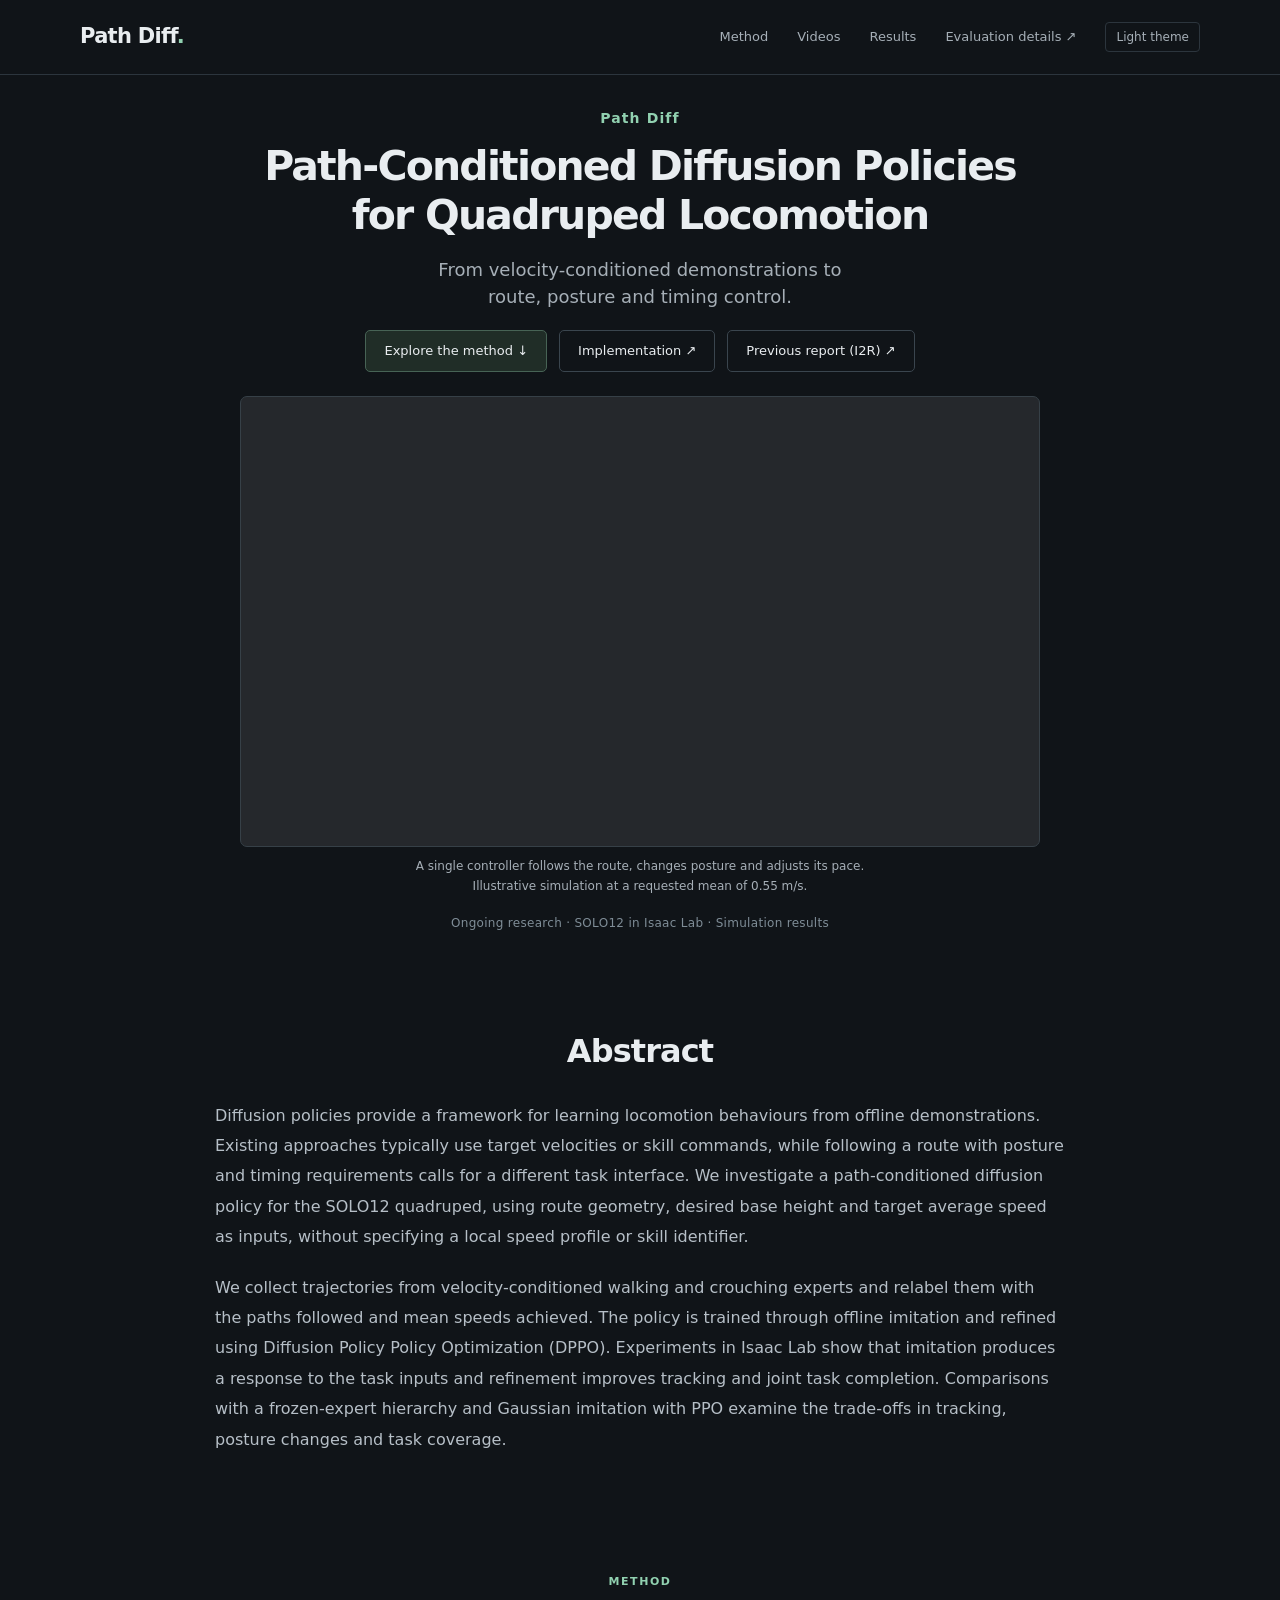
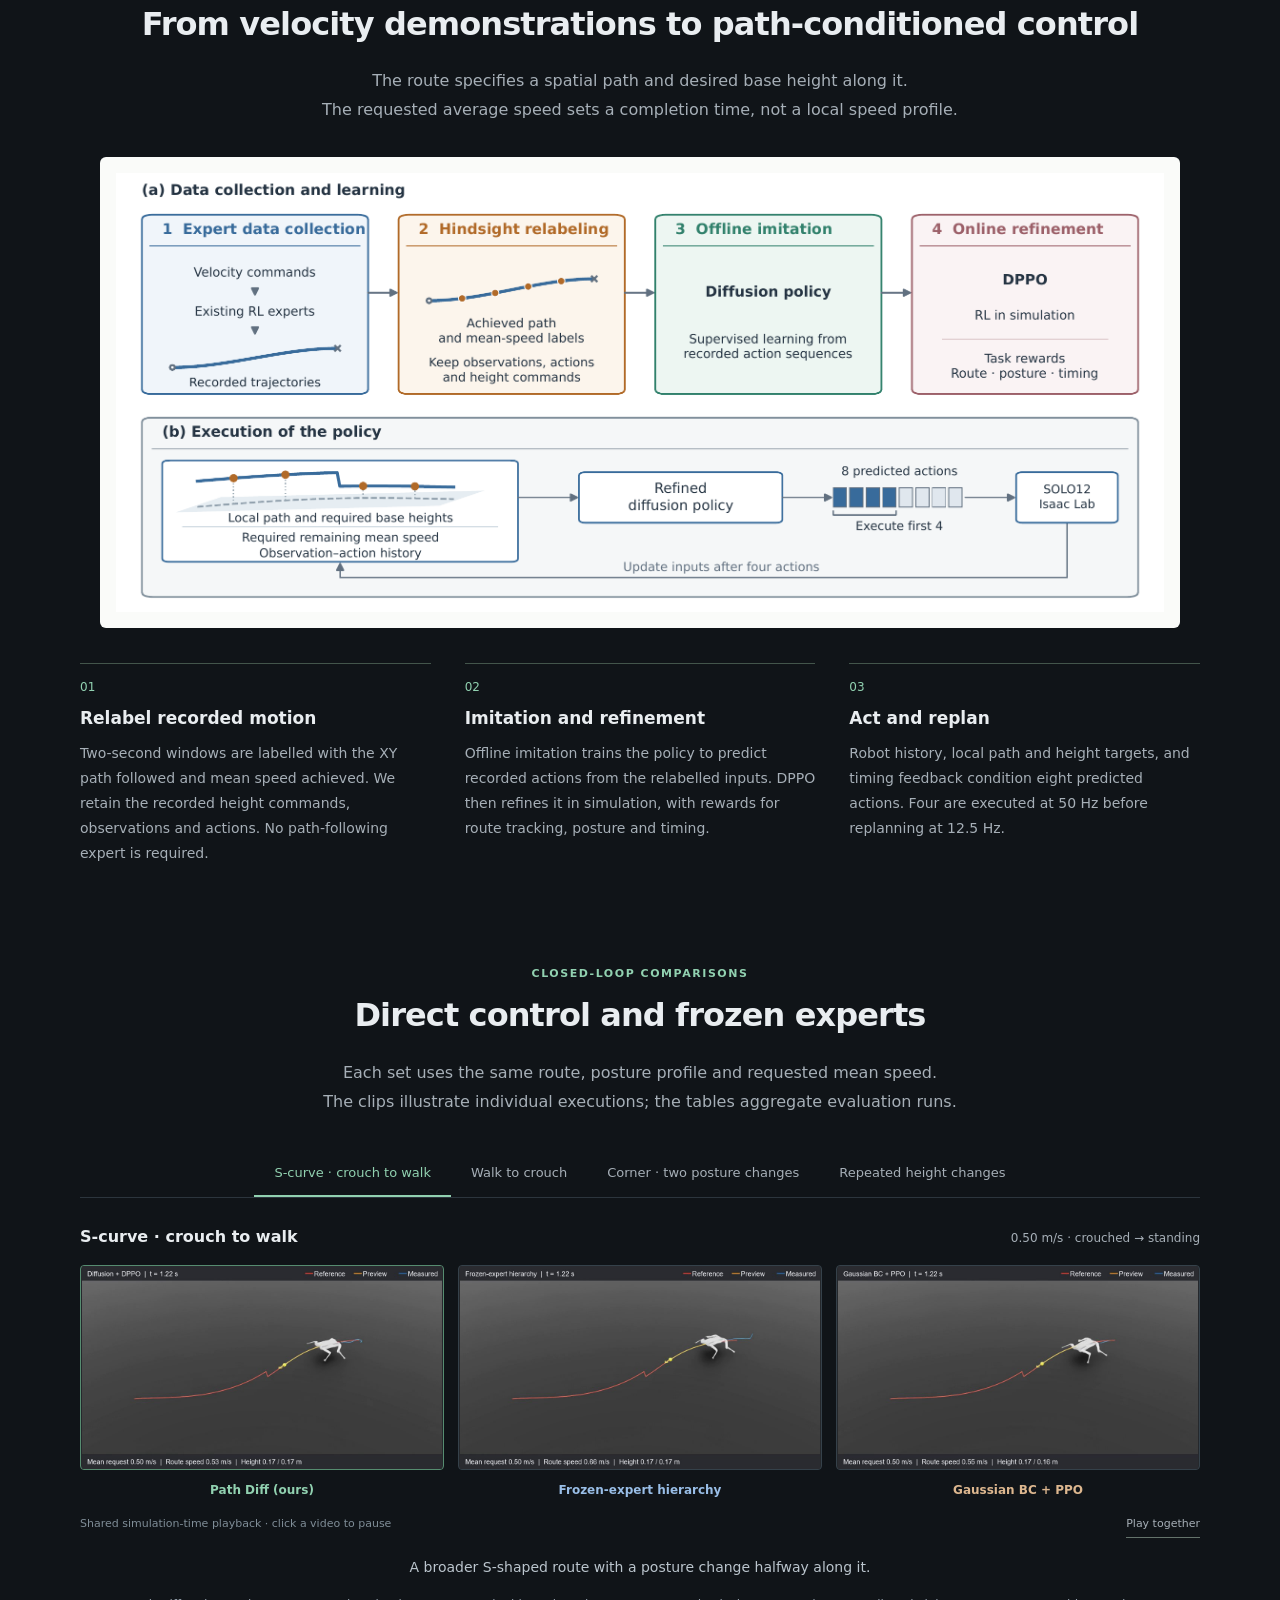
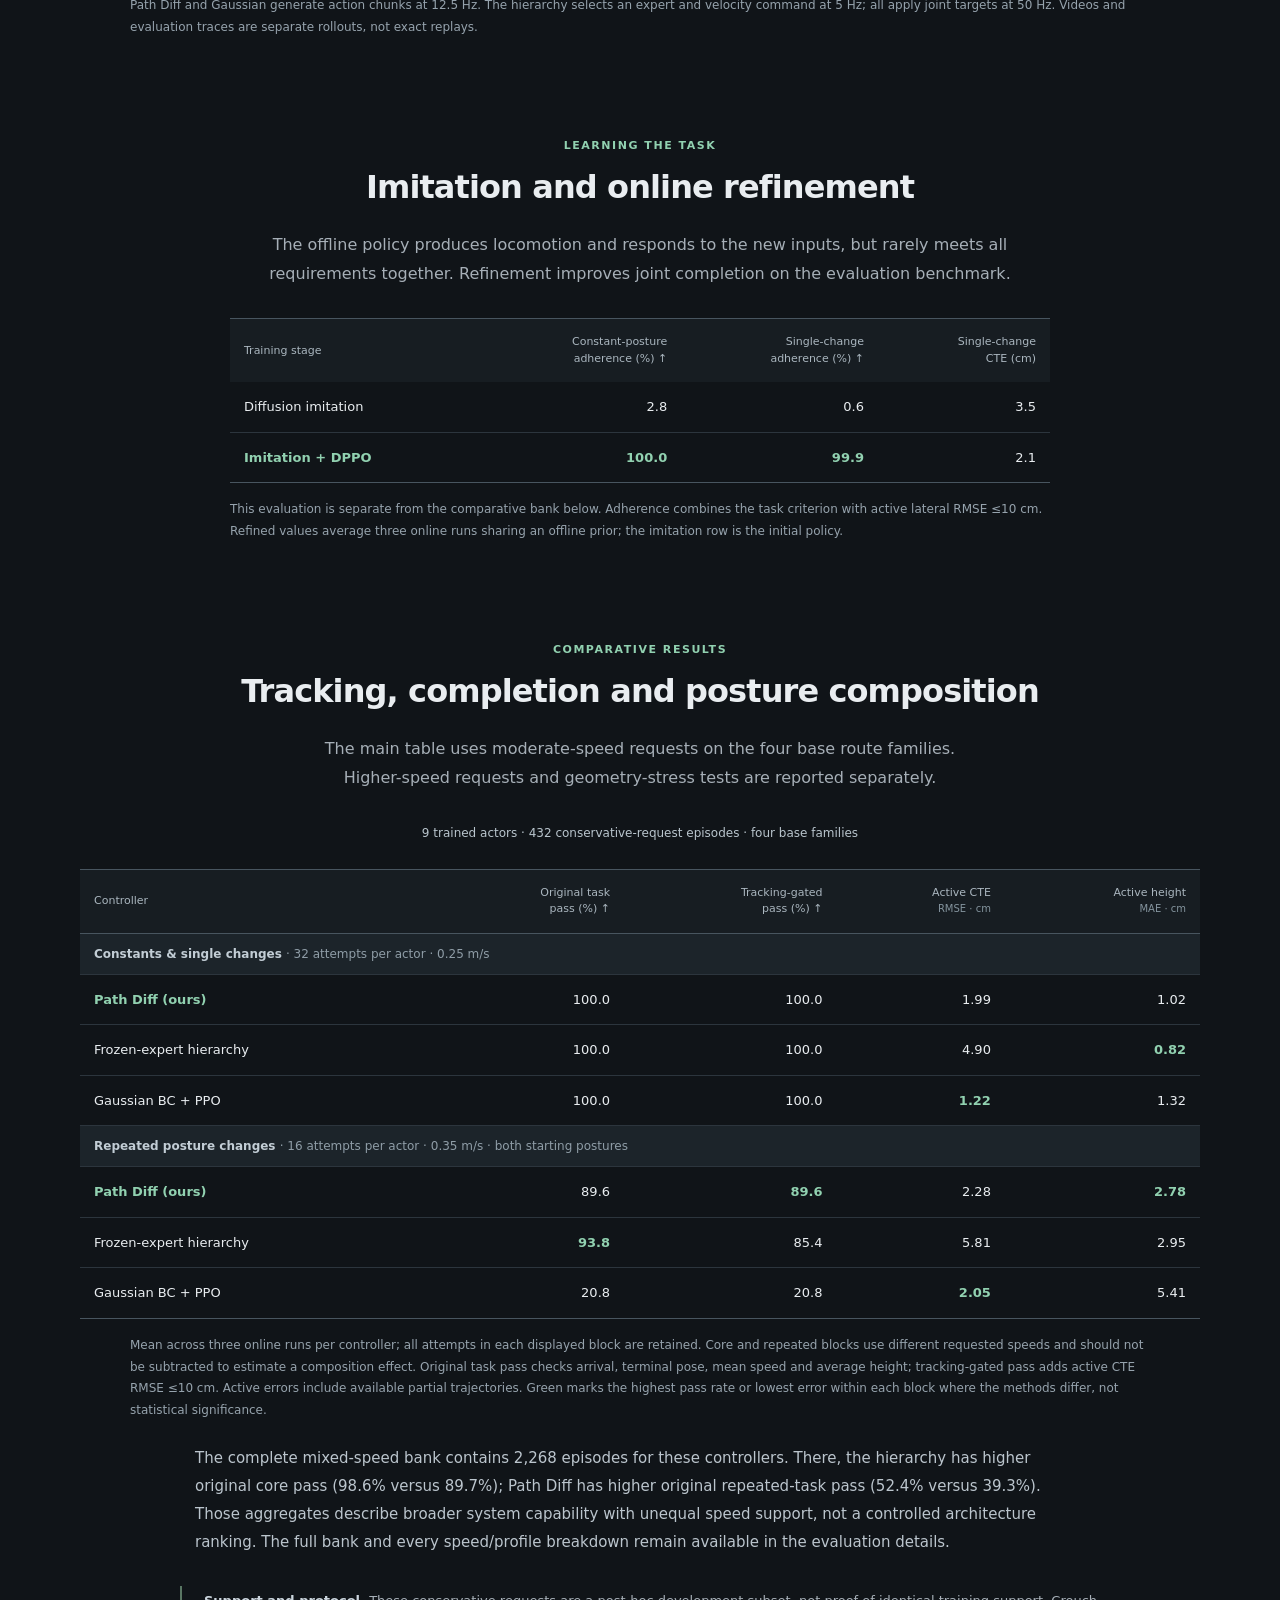
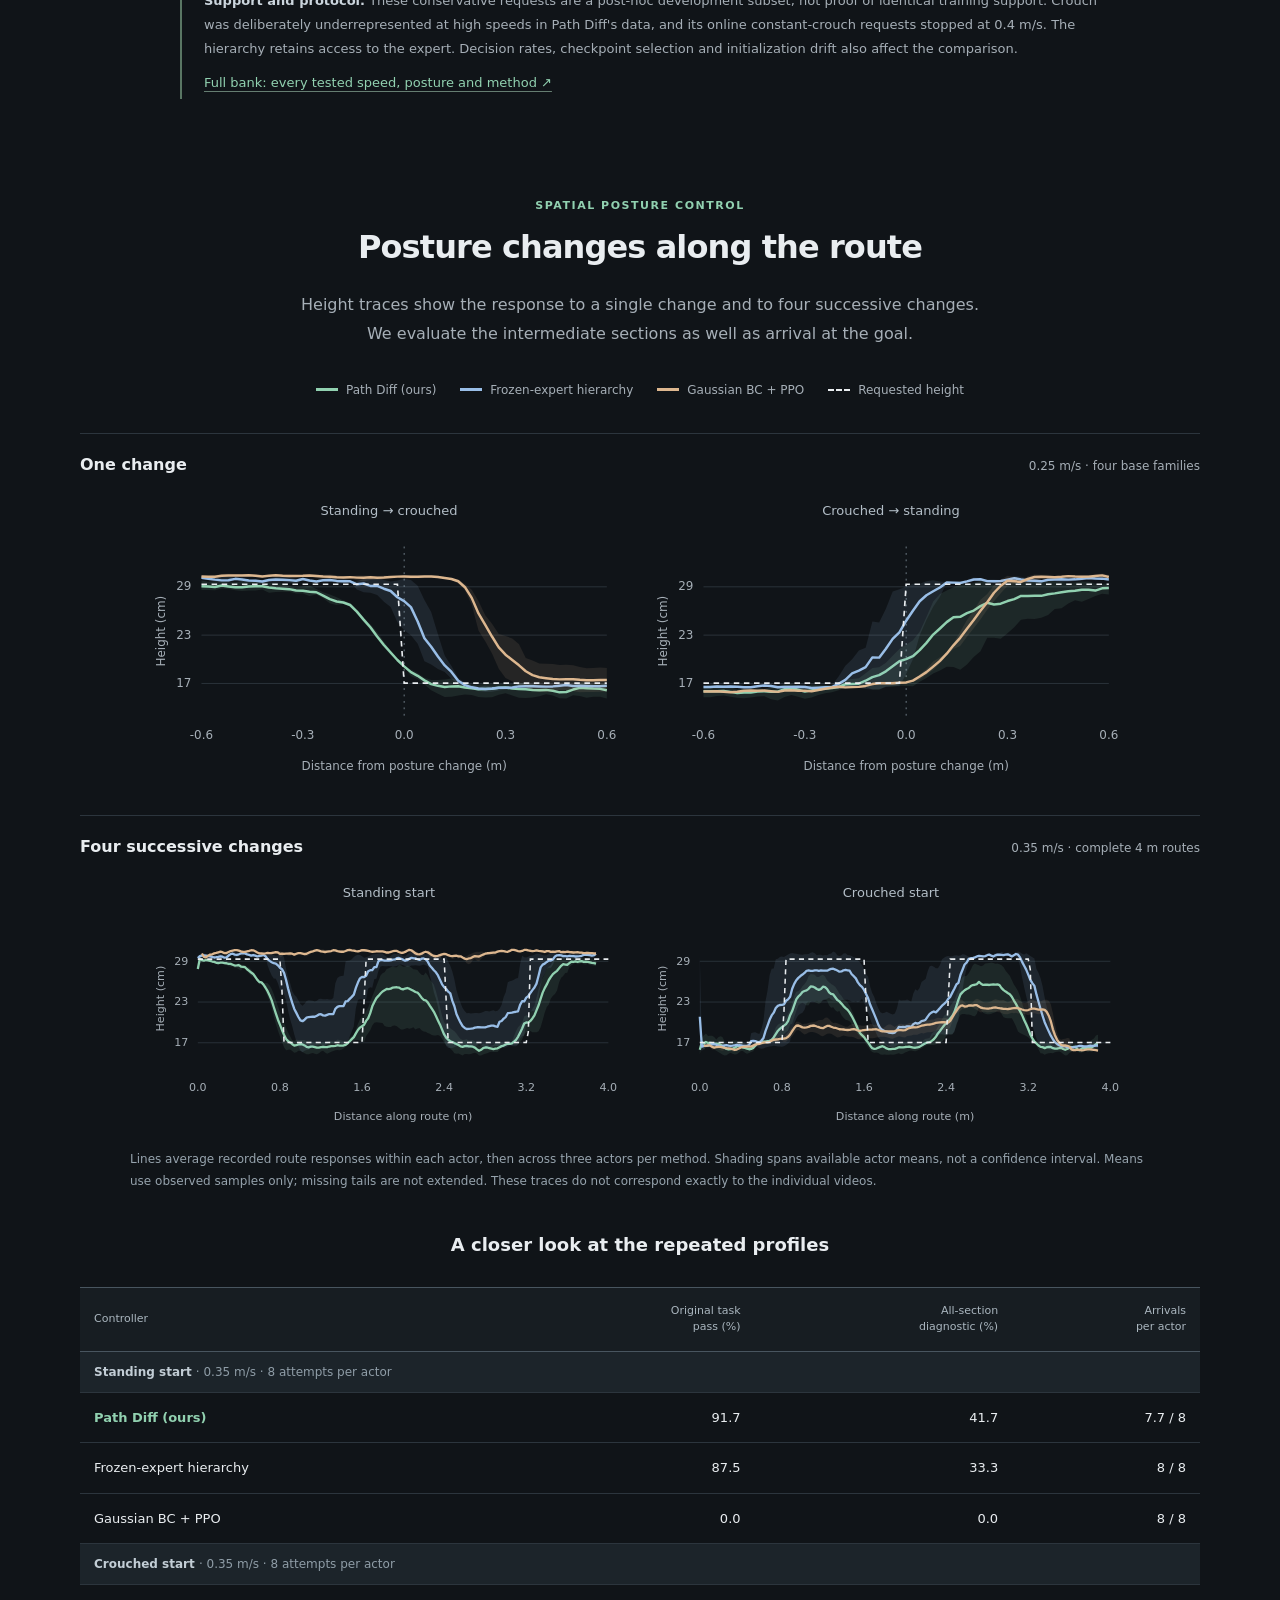
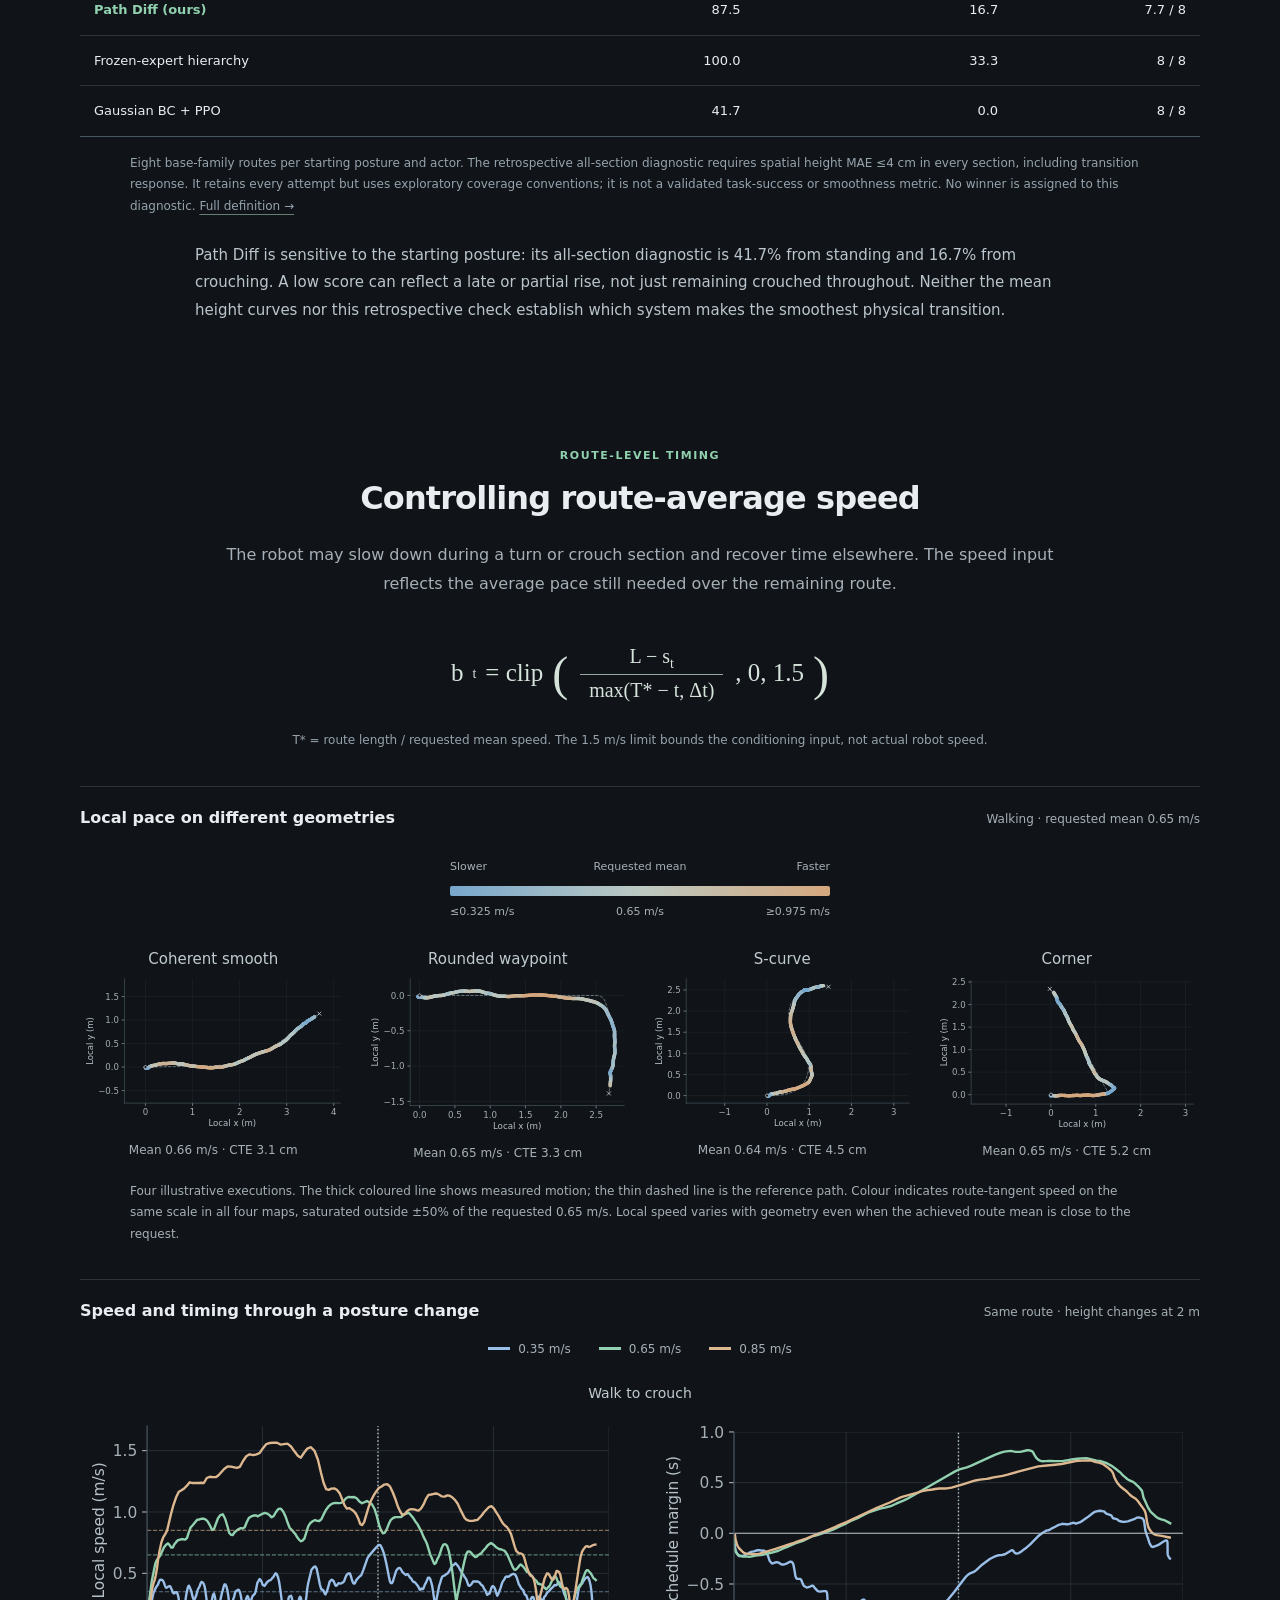
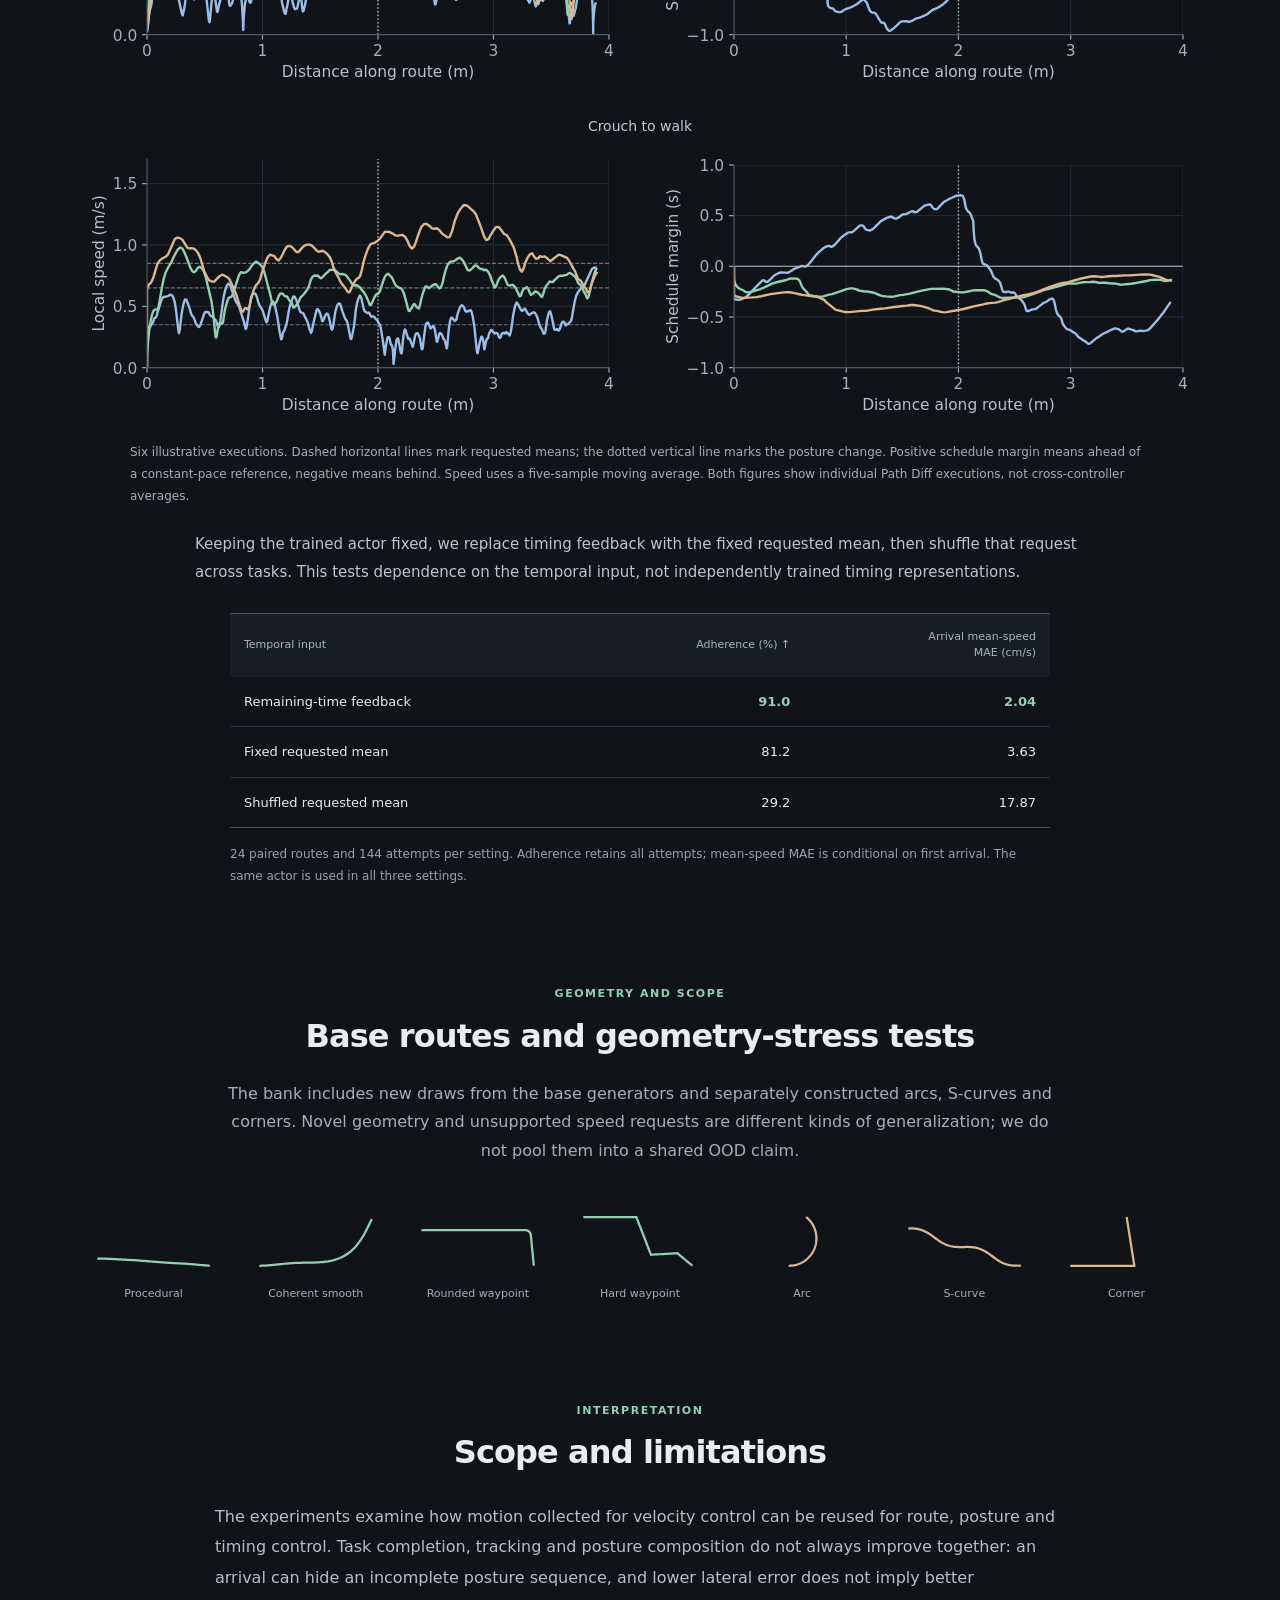
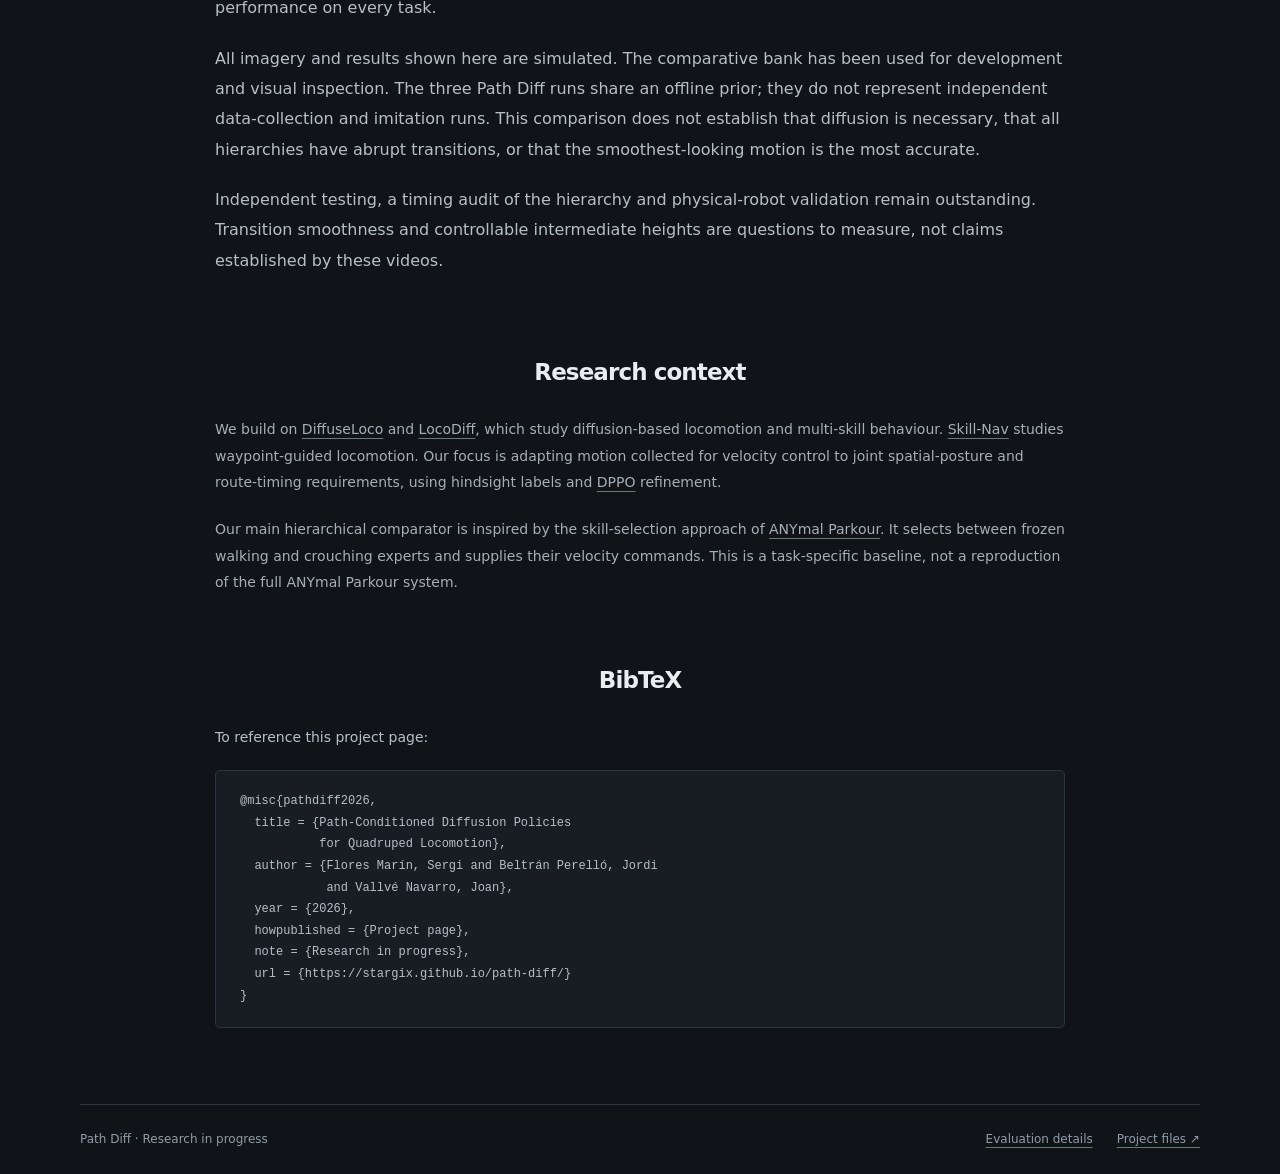
==== commit 20eba33e: "Publish project report" ====
--- a/index.html
+++ b/index.html
@@ -5,7 +5,7 @@
 <meta property="og:title" content="Path Diff: Path-Conditioned Diffusion Policies for Quadruped Locomotion">
 <meta property="og:description" content="From velocity-conditioned demonstrations to route, posture and timing control. Method, simulation comparisons and experimental results on SOLO12.">
 <title>Path Diff: Path-Conditioned Diffusion Policies for Quadruped Locomotion</title>
-<script src="theme.js?v=20261118-pace"></script><link rel="stylesheet" href="styles.css?v=20261118-pace"><script src="evidence.js?v=20261118-theme" defer></script><script src="app.js?v=20261118-theme" defer></script><script src="research.js?v=20261118-theme" defer></script>
+<script src="theme.js?v=20261118-pace"></script><link rel="stylesheet" href="styles.css?v=20261118-report"><script src="evidence.js?v=20261118-theme" defer></script><script src="app.js?v=20261118-theme" defer></script><script src="research.js?v=20261118-theme" defer></script>
 </head><body>
 <a class="skip" href="#main">Skip to content</a>
 <header><nav class="container" aria-label="Main navigation"><a class="brand" href="#top">Path Diff<span>.</span></a><div><a href="#method">Method</a><a href="#compare">Videos</a><a href="#results">Results</a><a class="nav-details" href="results.html">Evaluation details ↗</a><button id="theme-toggle" class="theme-toggle" type="button" hidden>Light theme</button></div></nav></header>
@@ -13,7 +13,7 @@
 <section class="intro container" id="top">
 <p class="eyebrow">Path Diff</p><h1>Path-Conditioned Diffusion Policies<br class="desktop-break"> for Quadruped Locomotion</h1>
 <p class="lead">From velocity-conditioned demonstrations to<br class="desktop-break"> route, posture and timing control.</p>
-<div class="hero-links"><a class="resource primary" href="#method">Explore the method ↓</a><a class="resource" href="https://github.com/Stargix/isaaclab-solo-diffusion-policies">Implementation ↗</a></div>
+<div class="hero-links"><a class="resource primary" href="#method">Explore the method ↓</a><a class="resource" href="https://github.com/Stargix/isaaclab-solo-diffusion-policies">Implementation ↗</a><a class="resource" href="assets/i2r-report.pdf">Previous report (I2R) ↗</a></div>
 <figure class="teaser"><div class="teaser-media"><video src="assets/media/teaser_recreated_short.mp4" autoplay muted loop playsinline preload="metadata" aria-label="SOLO12 follows a curved route and changes posture in Isaac Lab"></video></div><figcaption>A single controller follows the route, changes posture and adjusts its pace.<br>Illustrative simulation at a requested mean of 0.55 m/s.</figcaption></figure>
 <p class="project-status">Ongoing research · SOLO12 in Isaac Lab · Simulation results</p>
 </section>
@@ -43,9 +43,9 @@
 </section>
 <section class="container section" id="learning-stages">
 <p class="section-kicker">Learning the task</p><h2>Imitation and online refinement</h2>
-<p class="section-copy">The offline policy produces locomotion and responds to the new inputs, but rarely meets all requirements together. Refinement improves joint completion on the original report benchmark.</p>
+<p class="section-copy">The offline policy produces locomotion and responds to the new inputs, but rarely meets all requirements together. Refinement improves joint completion on the evaluation benchmark.</p>
 <div id="training-table" class="result-table compact"></div>
-<p class="table-note narrow">Original I2R experiment, separate from the comparative bank below. Adherence combines the original task criterion with active lateral RMSE ≤10 cm. Refined values average three online runs sharing an offline prior; the imitation row is the initial policy.</p>
+<p class="table-note narrow">This evaluation is separate from the comparative bank below. Adherence combines the task criterion with active lateral RMSE ≤10 cm. Refined values average three online runs sharing an offline prior; the imitation row is the initial policy.</p>
 </section>
 <section class="container section" id="results">
 <p class="section-kicker">Comparative results</p><h2>Tracking, completion and posture composition</h2>
@@ -80,18 +80,18 @@
 <div><h4>S-curve</h4><img src="assets/figures/timing/ood_s_curve_pace.svg" width="342" height="209" loading="lazy" alt="Local speed along an S-curve"><p>Mean 0.64 m/s · CTE 4.5 cm</p></div>
 <div><h4>Corner</h4><img src="assets/figures/timing/sweep_hard_turn_pace.svg" width="342" height="210" loading="lazy" alt="Local speed around a sharp corner"><p>Mean 0.65 m/s · CTE 5.2 cm</p></div>
 </div>
-<figcaption>The four executions from Fig. 7 of the I2R report. The thick coloured line shows measured motion; the thin dashed line is the reference path. Colour indicates route-tangent speed on the same scale in all four maps, saturated outside ±50% of the requested 0.65 m/s. Local speed varies with geometry even when the achieved route mean is close to the request.</figcaption>
+<figcaption>Four illustrative executions. The thick coloured line shows measured motion; the thin dashed line is the reference path. Colour indicates route-tangent speed on the same scale in all four maps, saturated outside ±50% of the requested 0.65 m/s. Local speed varies with geometry even when the achieved route mean is close to the request.</figcaption>
 </figure>
 <figure class="native-figure">
 <div class="figure-heading"><h3>Speed and timing through a posture change</h3><p>Same route · height changes at 2 m</p></div>
 <div class="speed-legend"><span class="slow">0.35 m/s</span><span class="medium">0.65 m/s</span><span class="fast">0.85 m/s</span></div>
 <h4 class="timing-direction">Walk to crouch</h4><div class="timing-curves"><img src="assets/figures/timing/walk_to_crouch_speed.svg" width="389" height="198" loading="lazy" alt="Walk to crouch: local speed versus distance for three requested mean speeds"><img src="assets/figures/timing/walk_to_crouch_margin.svg" width="389" height="198" loading="lazy" alt="Walk to crouch: schedule margin versus distance; positive is ahead of the constant-pace reference"></div>
 <h4 class="timing-direction">Crouch to walk</h4><div class="timing-curves"><img src="assets/figures/timing/crouch_to_walk_speed.svg" width="389" height="198" loading="lazy" alt="Crouch to walk: local speed versus distance for three requested mean speeds"><img src="assets/figures/timing/crouch_to_walk_margin.svg" width="389" height="198" loading="lazy" alt="Crouch to walk: schedule margin versus distance; negative is behind the constant-pace reference"></div>
-<figcaption>The six executions from Fig. 8 of the report, redrawn as vector plots. Dashed horizontal lines mark requested means; the dotted vertical line marks the posture change. Positive schedule margin means ahead of a constant-pace reference, negative means behind. Speed uses the original five-sample moving average. Both figures show individual Path Diff executions from the report, not cross-controller averages.</figcaption>
+<figcaption>Six illustrative executions. Dashed horizontal lines mark requested means; the dotted vertical line marks the posture change. Positive schedule margin means ahead of a constant-pace reference, negative means behind. Speed uses a five-sample moving average. Both figures show individual Path Diff executions, not cross-controller averages.</figcaption>
 </figure>
 <p class="reading">Keeping the trained actor fixed, we replace timing feedback with the fixed requested mean, then shuffle that request across tasks. This tests dependence on the temporal input, not independently trained timing representations.</p>
 <div id="timing-table" class="result-table compact"></div>
-<p class="table-note narrow">Original report: 24 paired routes and 144 attempts per setting. Adherence retains all attempts; mean-speed MAE is conditional on first arrival. The same actor is used in all three settings.</p>
+<p class="table-note narrow">24 paired routes and 144 attempts per setting. Adherence retains all attempts; mean-speed MAE is conditional on first arrival. The same actor is used in all three settings.</p>
 </section>
 <section class="container section" id="evaluation-scope">
 <p class="section-kicker">Geometry and scope</p><h2>Base routes and geometry-stress tests</h2>
--- a/styles.css
+++ b/styles.css
@@ -27,5 +27,6 @@
 [data-theme=light] .pace-color-key .relative-scale{background:linear-gradient(90deg,#146eb6,#627785,#b65016)}
 @media(max-width:600px){.pace-maps{grid-template-columns:1fr;max-width:460px;gap:24px}.pace-maps h4{font-size:14px}.pace-maps p{font-size:11px}.pace-color-key{font-size:10px;max-width:330px}}
 .pace-maps{max-width:none;grid-template-columns:repeat(4,minmax(0,1fr));gap:18px}.pace-color-key .relative-scale{background:linear-gradient(90deg,#78a7cc,#bcc9c2,#d5a77e)}[data-theme=light] .pace-color-key .relative-scale{background:linear-gradient(90deg,#477da7,#778781,#b17b50)}
-@media(max-width:850px){.pace-maps{grid-template-columns:repeat(2,minmax(0,1fr));gap:22px 12px}}
+@media(max-width:600px){.pace-maps{grid-template-columns:repeat(2,minmax(0,1fr));gap:22px 12px}}
+.hero-links{flex-wrap:wrap}
 @media(prefers-reduced-motion:reduce){html{scroll-behavior:auto}}
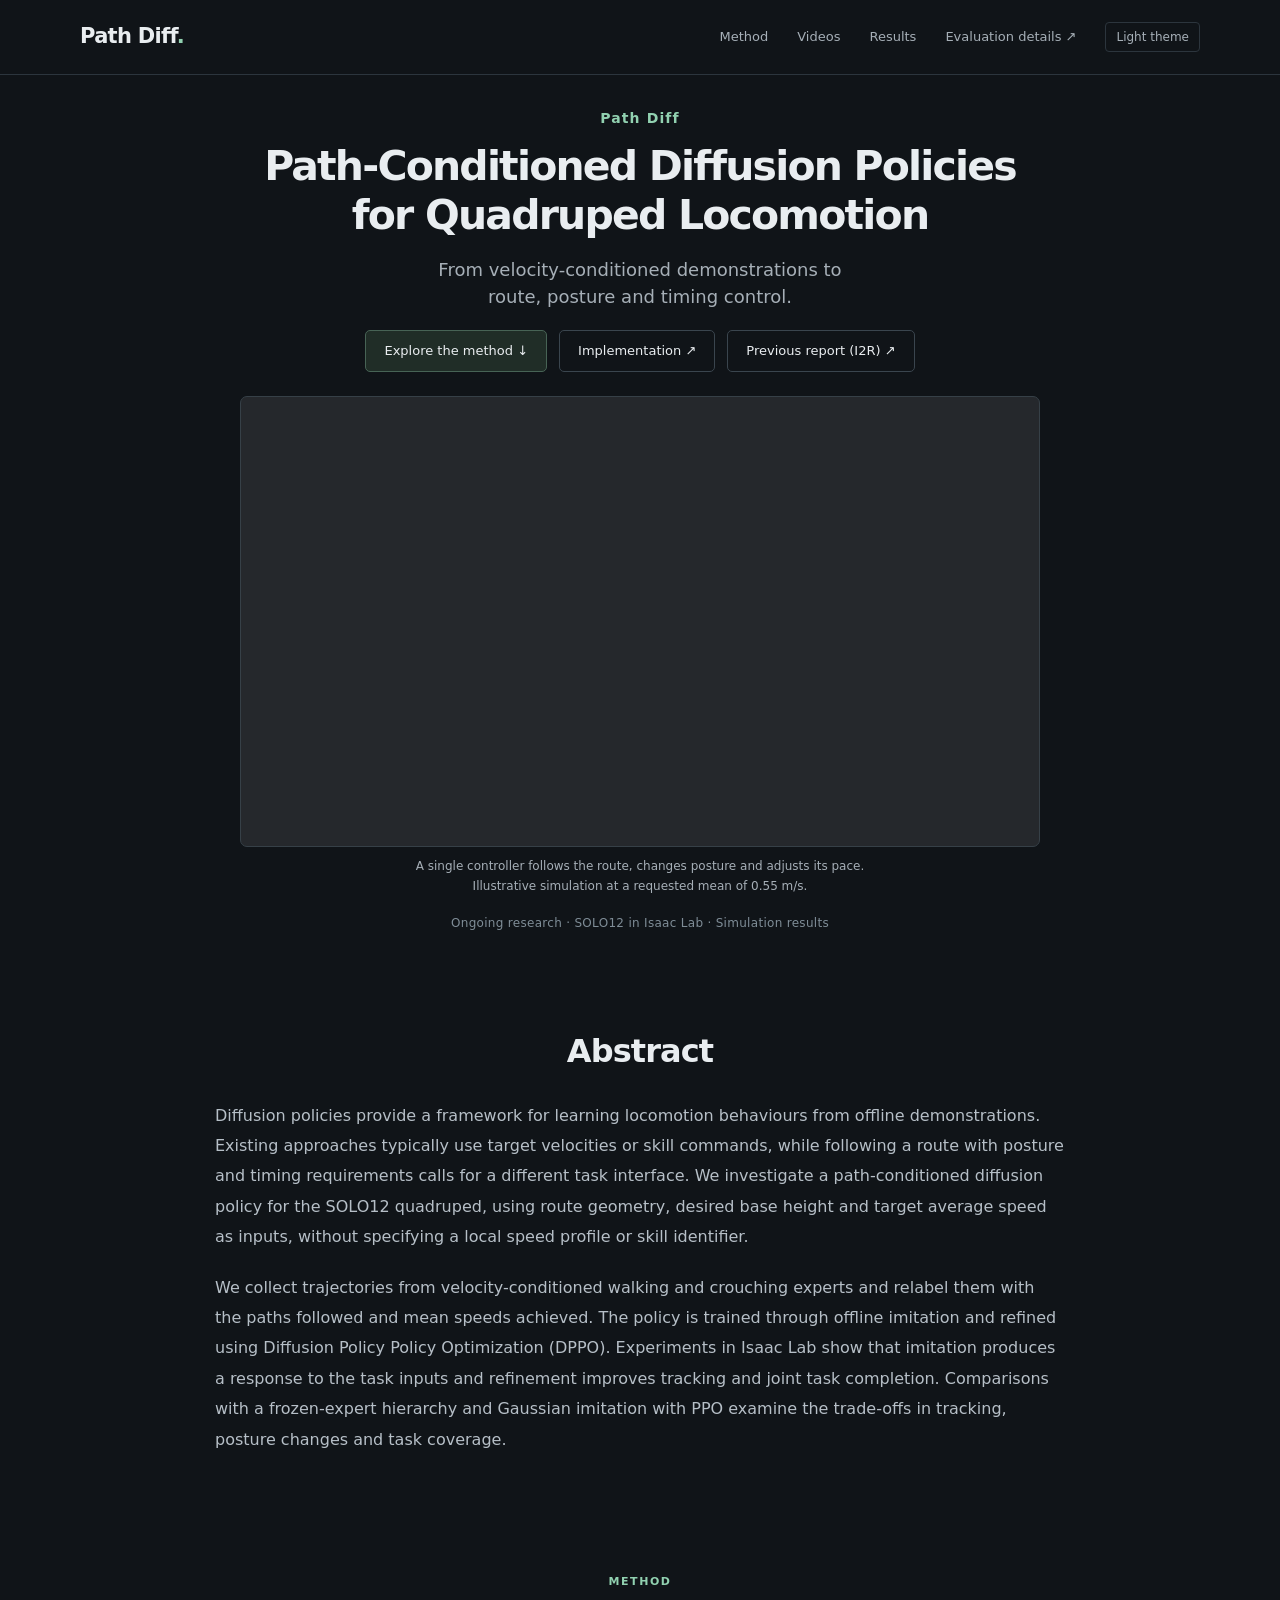
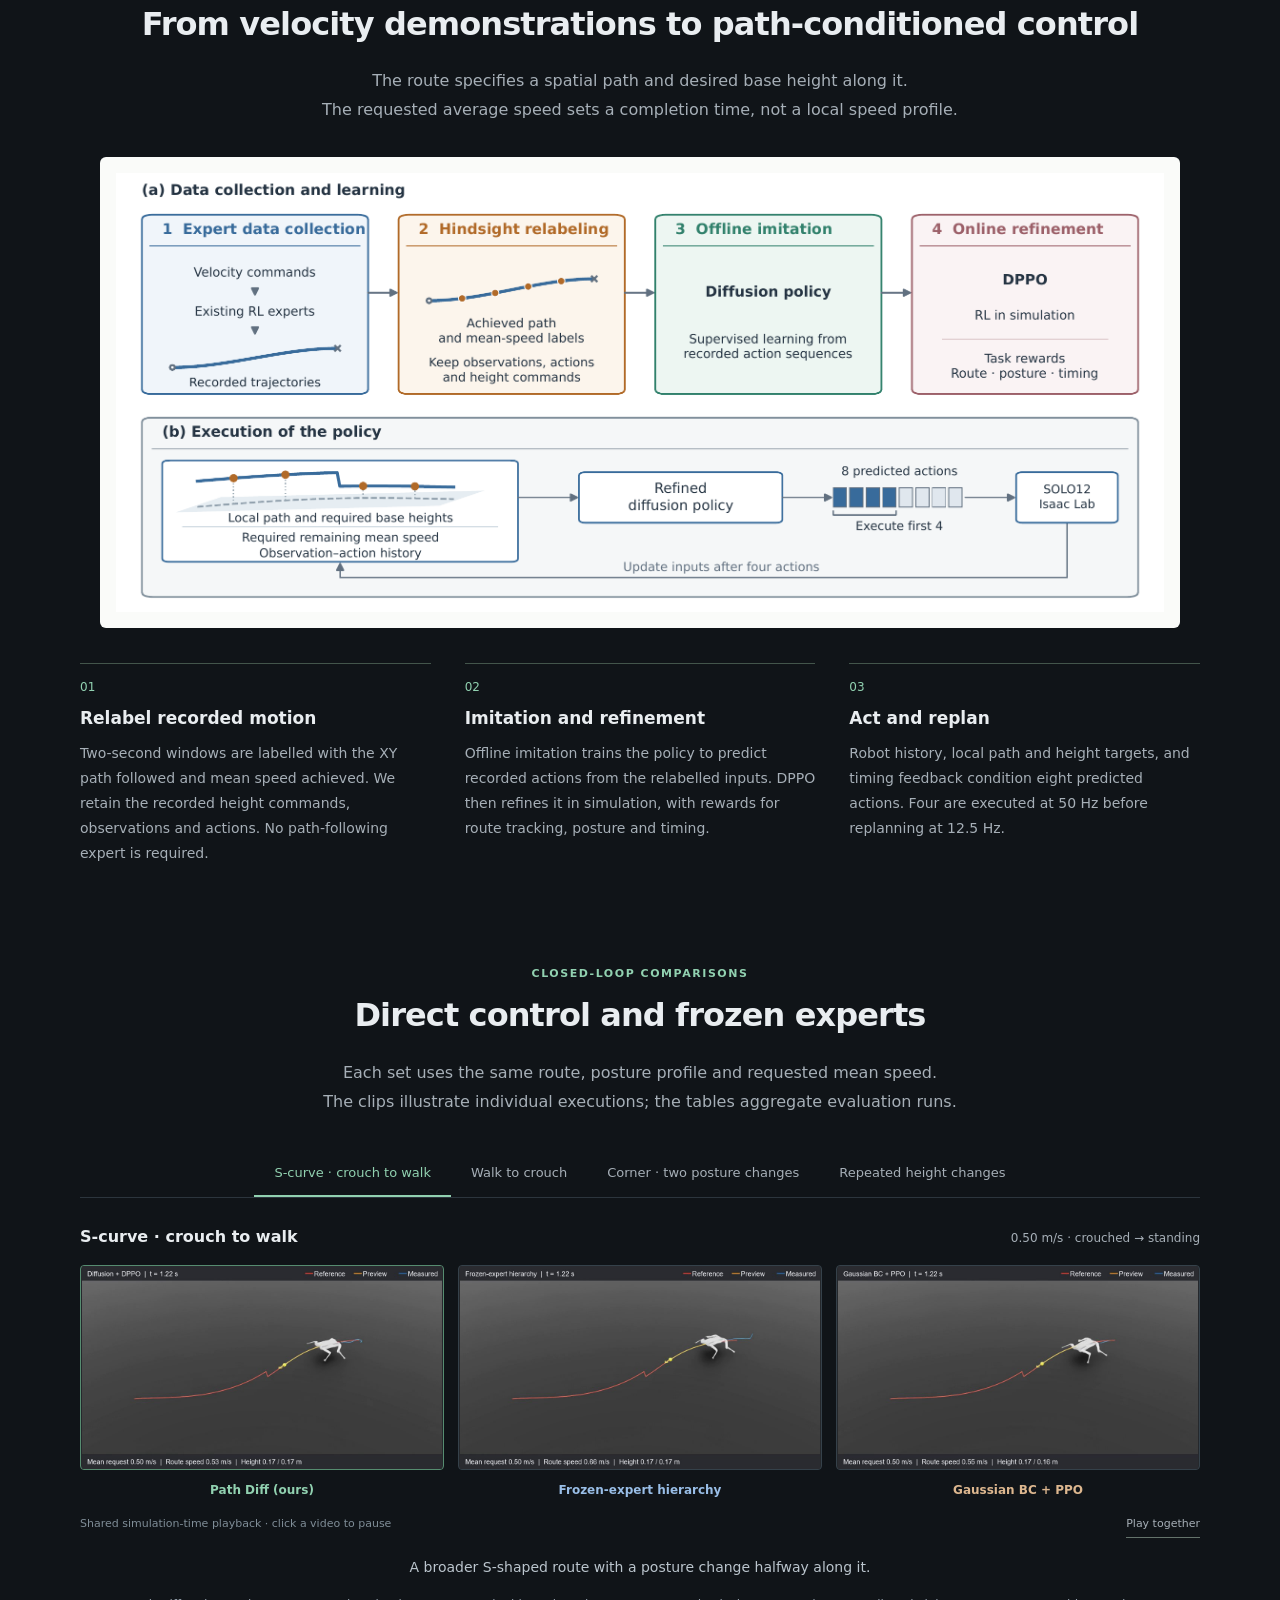
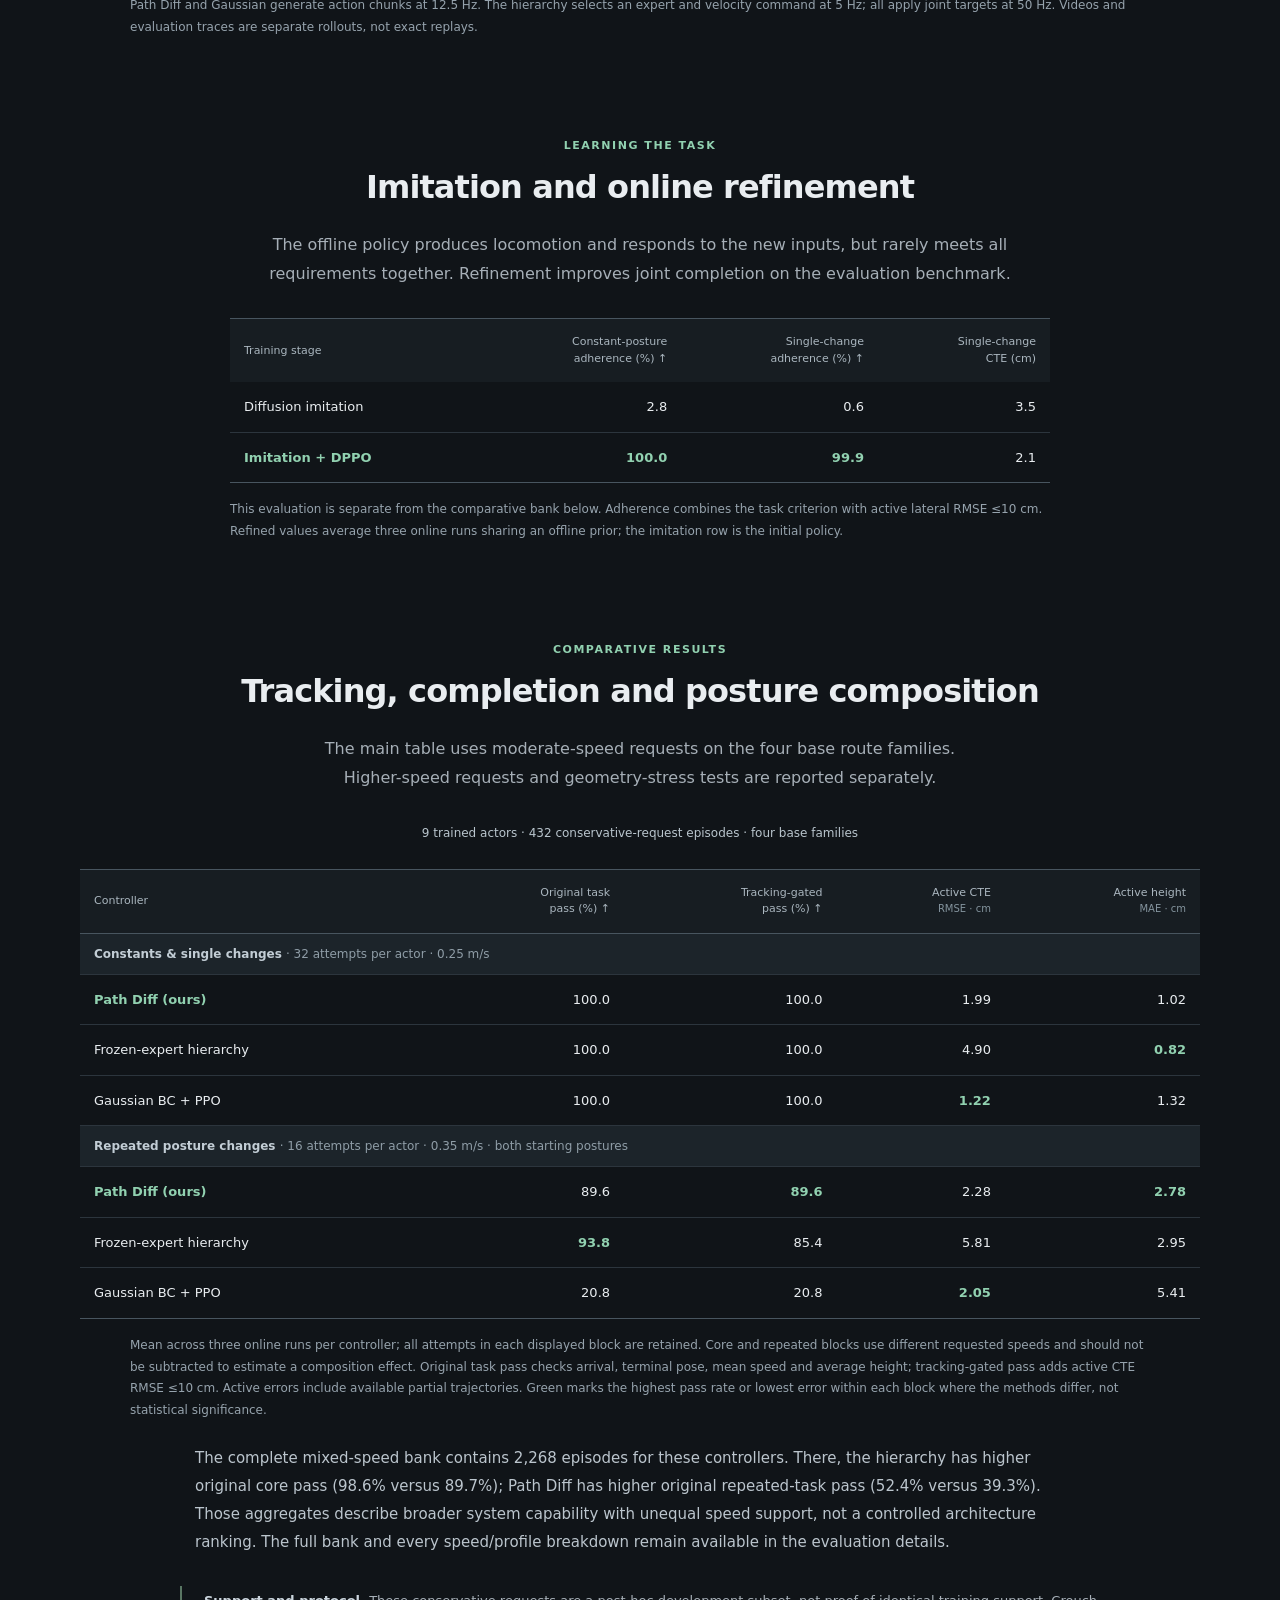
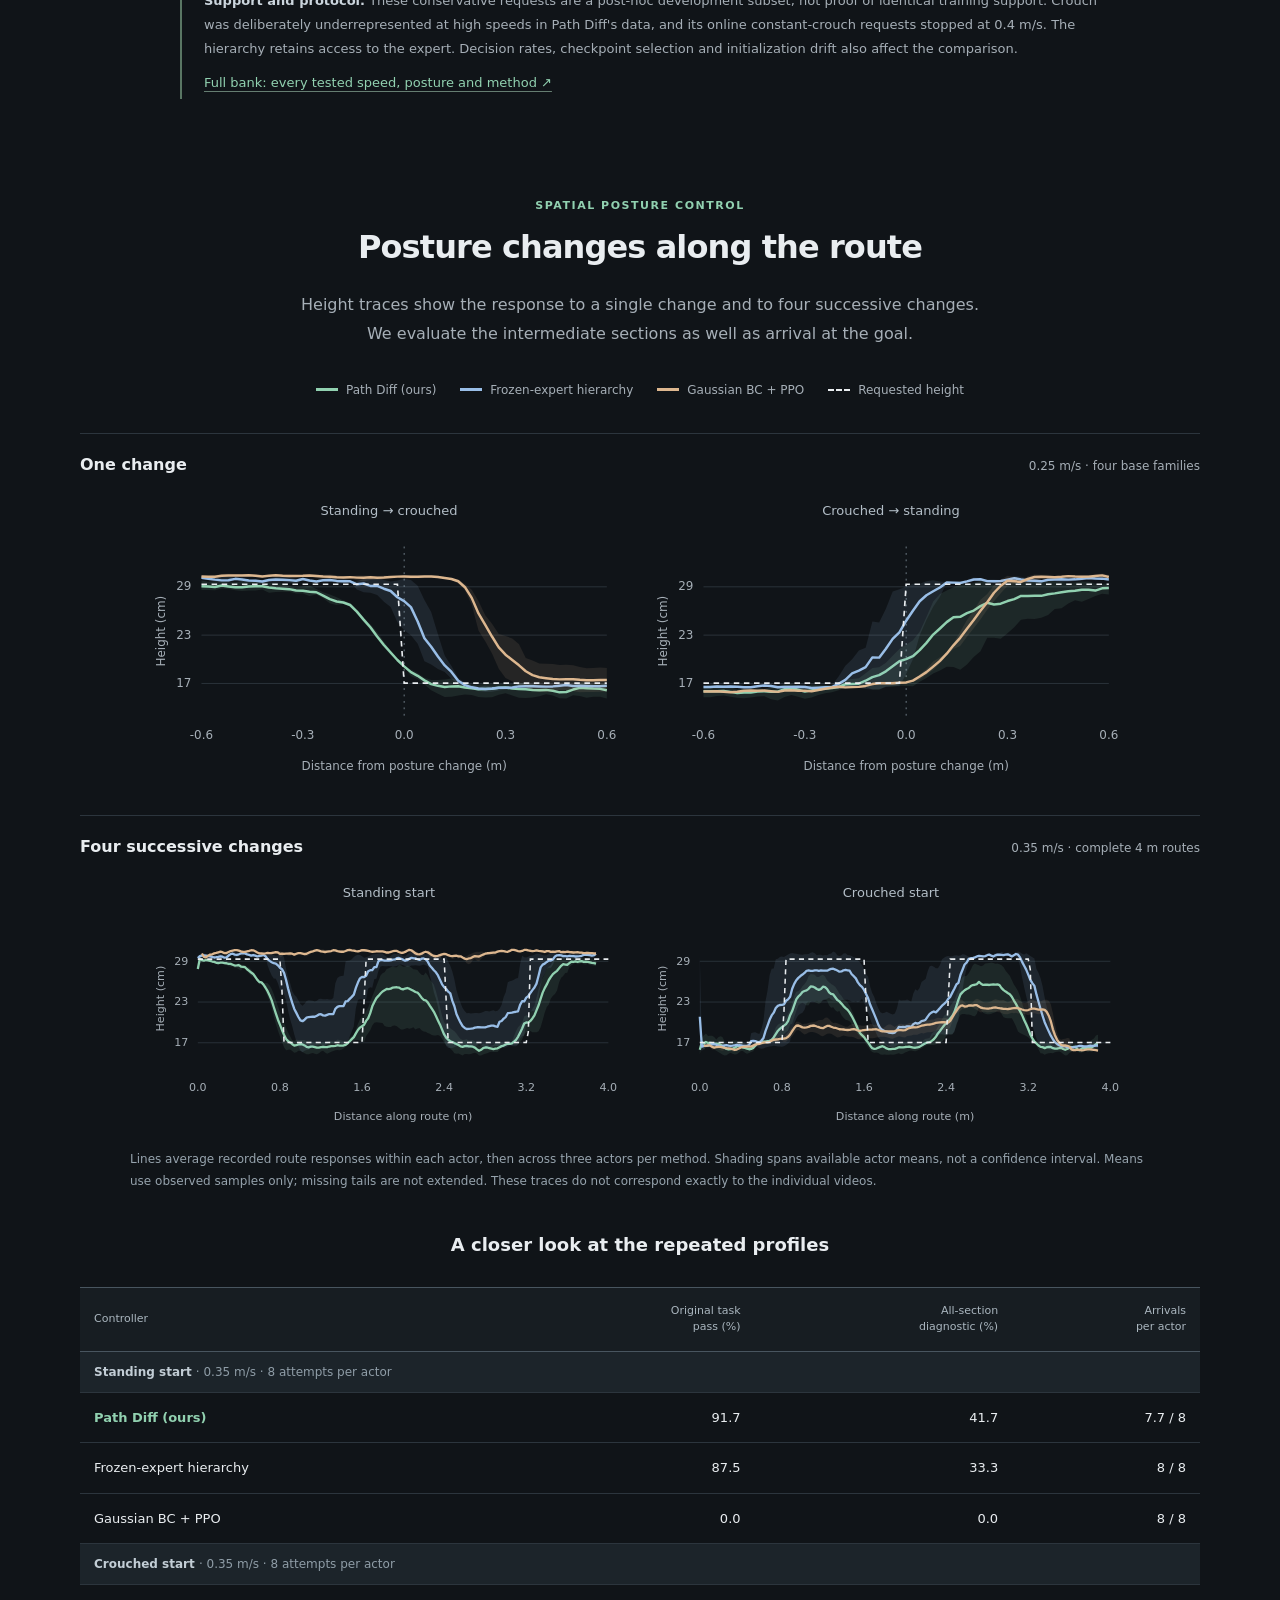
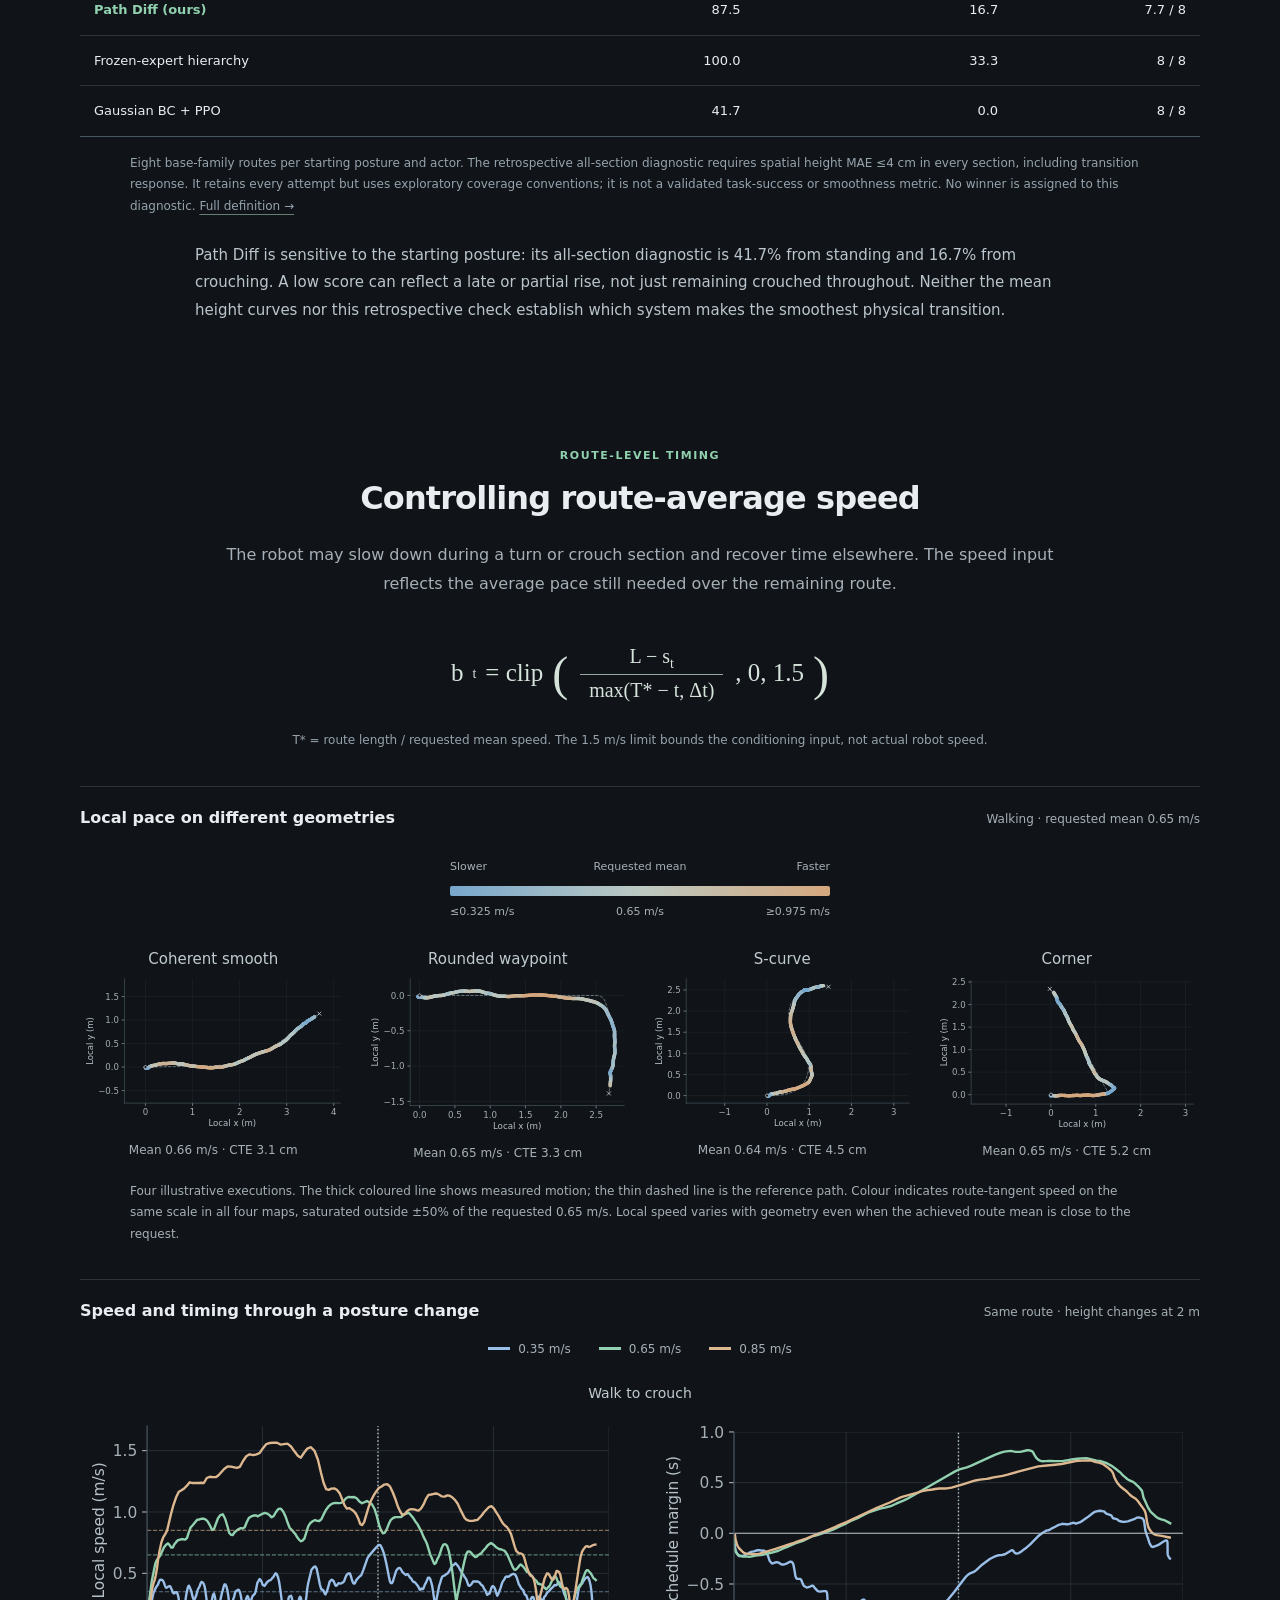
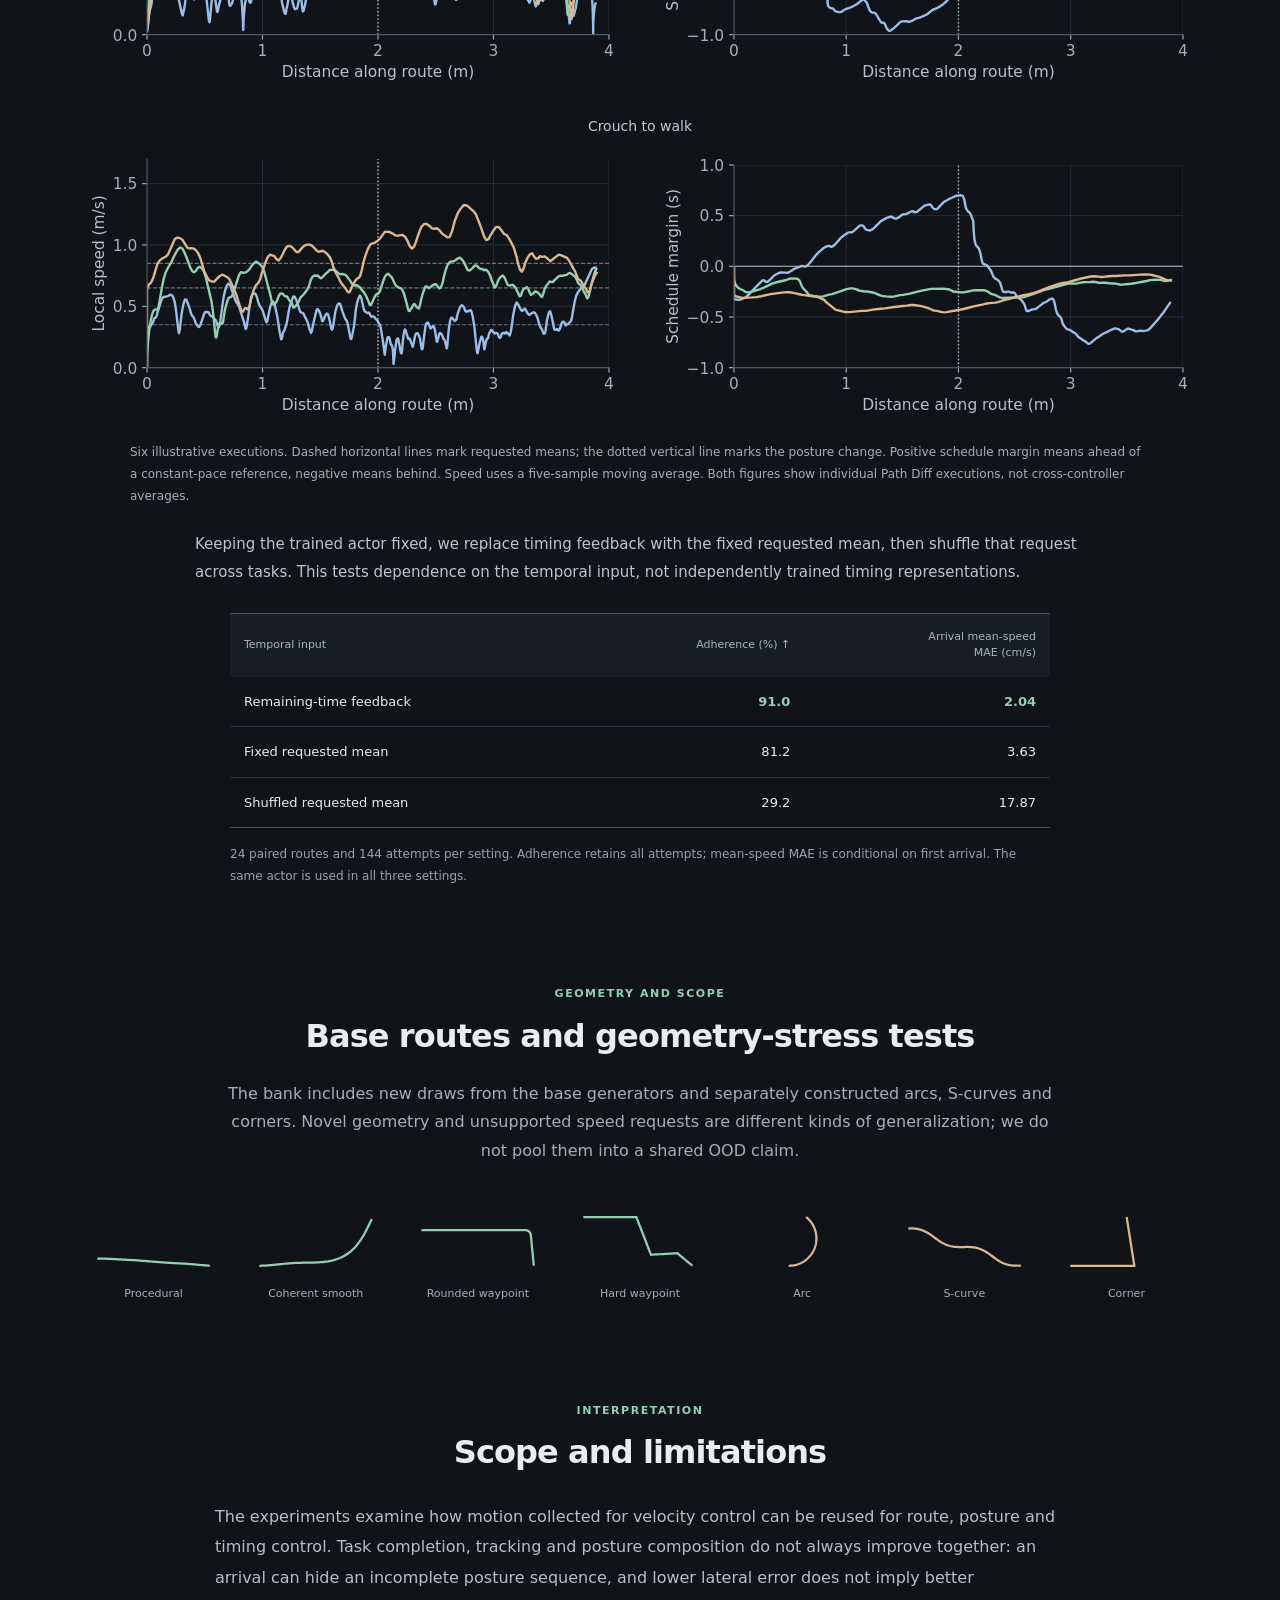
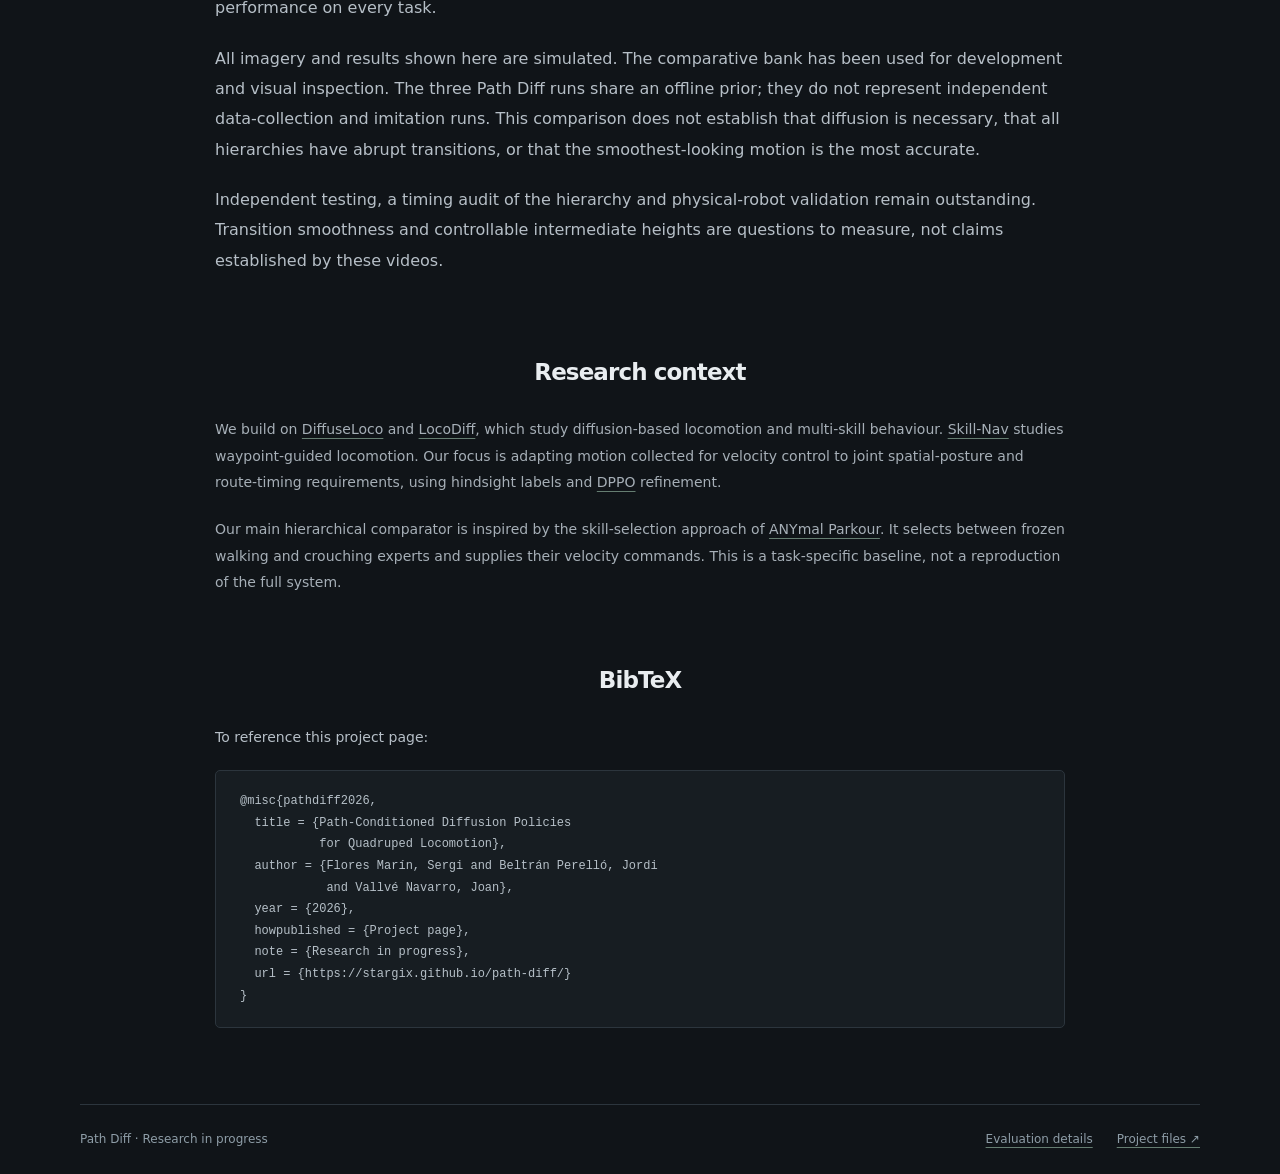
==== commit 1f6c76fc: "Tighten comparator wording" ====
--- a/index.html
+++ b/index.html
@@ -104,7 +104,7 @@
 <p>All imagery and results shown here are simulated. The comparative bank has been used for development and visual inspection. The three Path Diff runs share an offline prior; they do not represent independent data-collection and imitation runs. This comparison does not establish that diffusion is necessary, that all hierarchies have abrupt transitions, or that the smoothest-looking motion is the most accurate.</p>
 <p>Independent testing, a timing audit of the hierarchy and physical-robot validation remain outstanding. Transition smoothness and controllable intermediate heights are questions to measure, not claims established by these videos.</p>
 </section>
-<section class="container section prose related" id="context"><h2>Research context</h2><p>We build on <a href="https://arxiv.org/abs/2404.19264">DiffuseLoco</a> and <a href="https://arxiv.org/abs/2411.08832">LocoDiff</a>, which study diffusion-based locomotion and multi-skill behaviour. <a href="https://arxiv.org/abs/2506.21853">Skill-Nav</a> studies waypoint-guided locomotion. Our focus is adapting motion collected for velocity control to joint spatial-posture and route-timing requirements, using hindsight labels and <a href="https://arxiv.org/abs/2409.00588">DPPO</a> refinement.</p><p>Our main hierarchical comparator is inspired by the skill-selection approach of <a href="https://arxiv.org/abs/2306.14874">ANYmal Parkour</a>. It selects between frozen walking and crouching experts and supplies their velocity commands. This is a task-specific baseline, not a reproduction of the full ANYmal Parkour system.</p></section>
+<section class="container section prose related" id="context"><h2>Research context</h2><p>We build on <a href="https://arxiv.org/abs/2404.19264">DiffuseLoco</a> and <a href="https://arxiv.org/abs/2411.08832">LocoDiff</a>, which study diffusion-based locomotion and multi-skill behaviour. <a href="https://arxiv.org/abs/2506.21853">Skill-Nav</a> studies waypoint-guided locomotion. Our focus is adapting motion collected for velocity control to joint spatial-posture and route-timing requirements, using hindsight labels and <a href="https://arxiv.org/abs/2409.00588">DPPO</a> refinement.</p><p>Our main hierarchical comparator is inspired by the skill-selection approach of <a href="https://arxiv.org/abs/2306.14874">ANYmal Parkour</a>. It selects between frozen walking and crouching experts and supplies their velocity commands. This is a task-specific baseline, not a reproduction of the full system.</p></section>
 <section class="container section prose citation" id="citation"><h2>BibTeX</h2><p>To reference this project page:</p><pre><code>@misc{pathdiff2026,
   title = {Path-Conditioned Diffusion Policies
            for Quadruped Locomotion},
